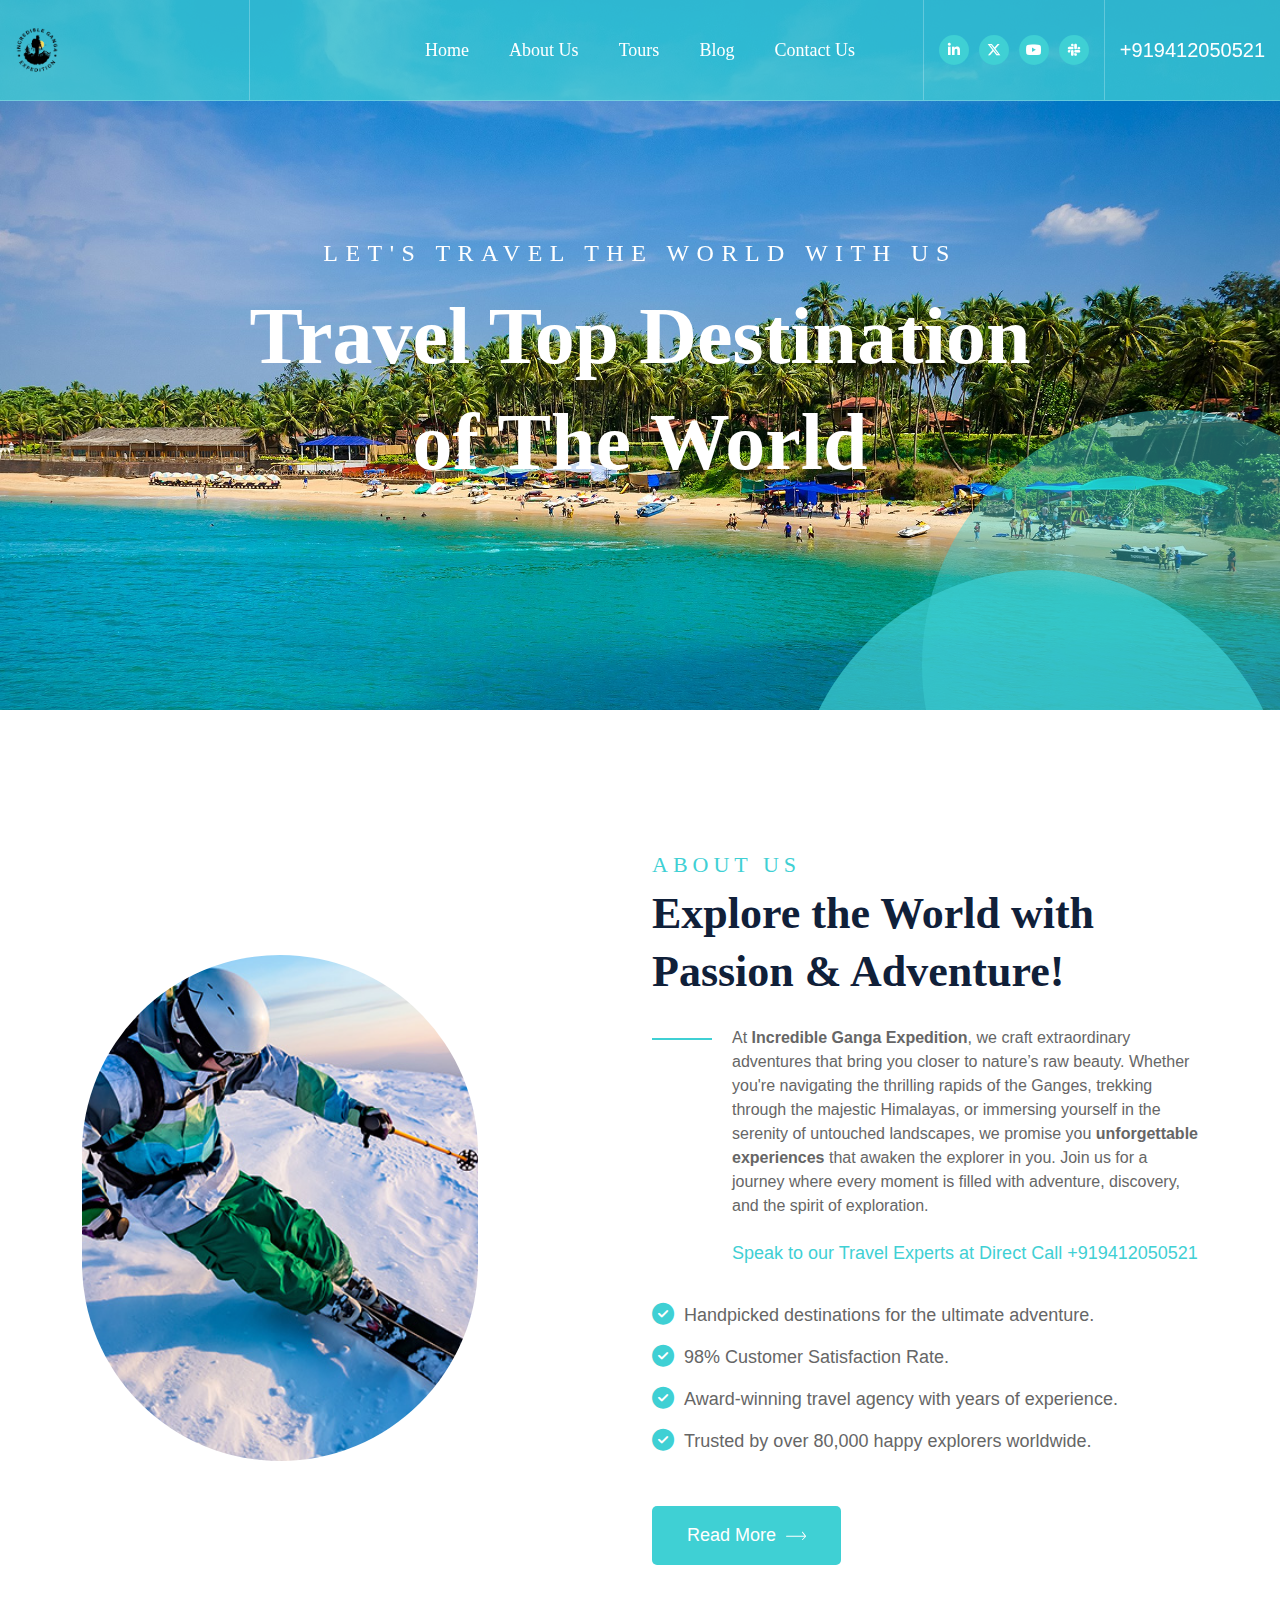
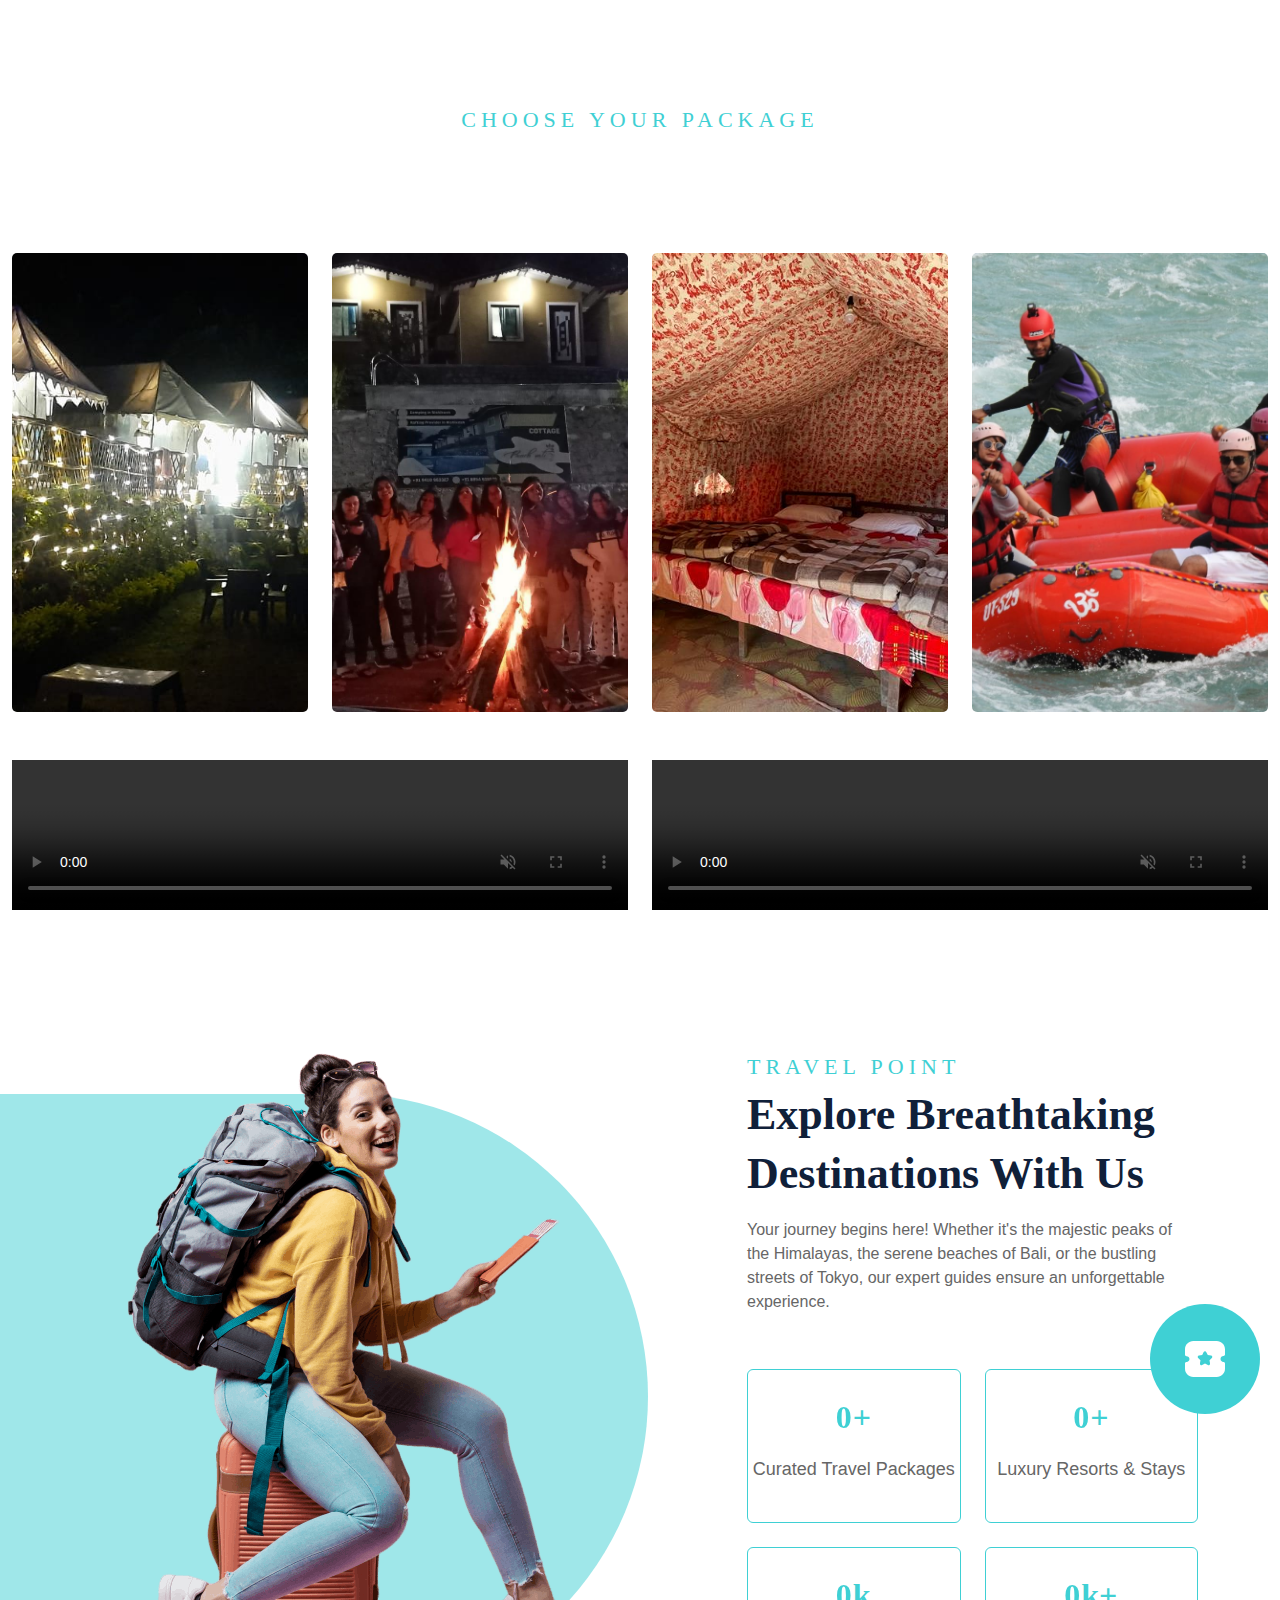
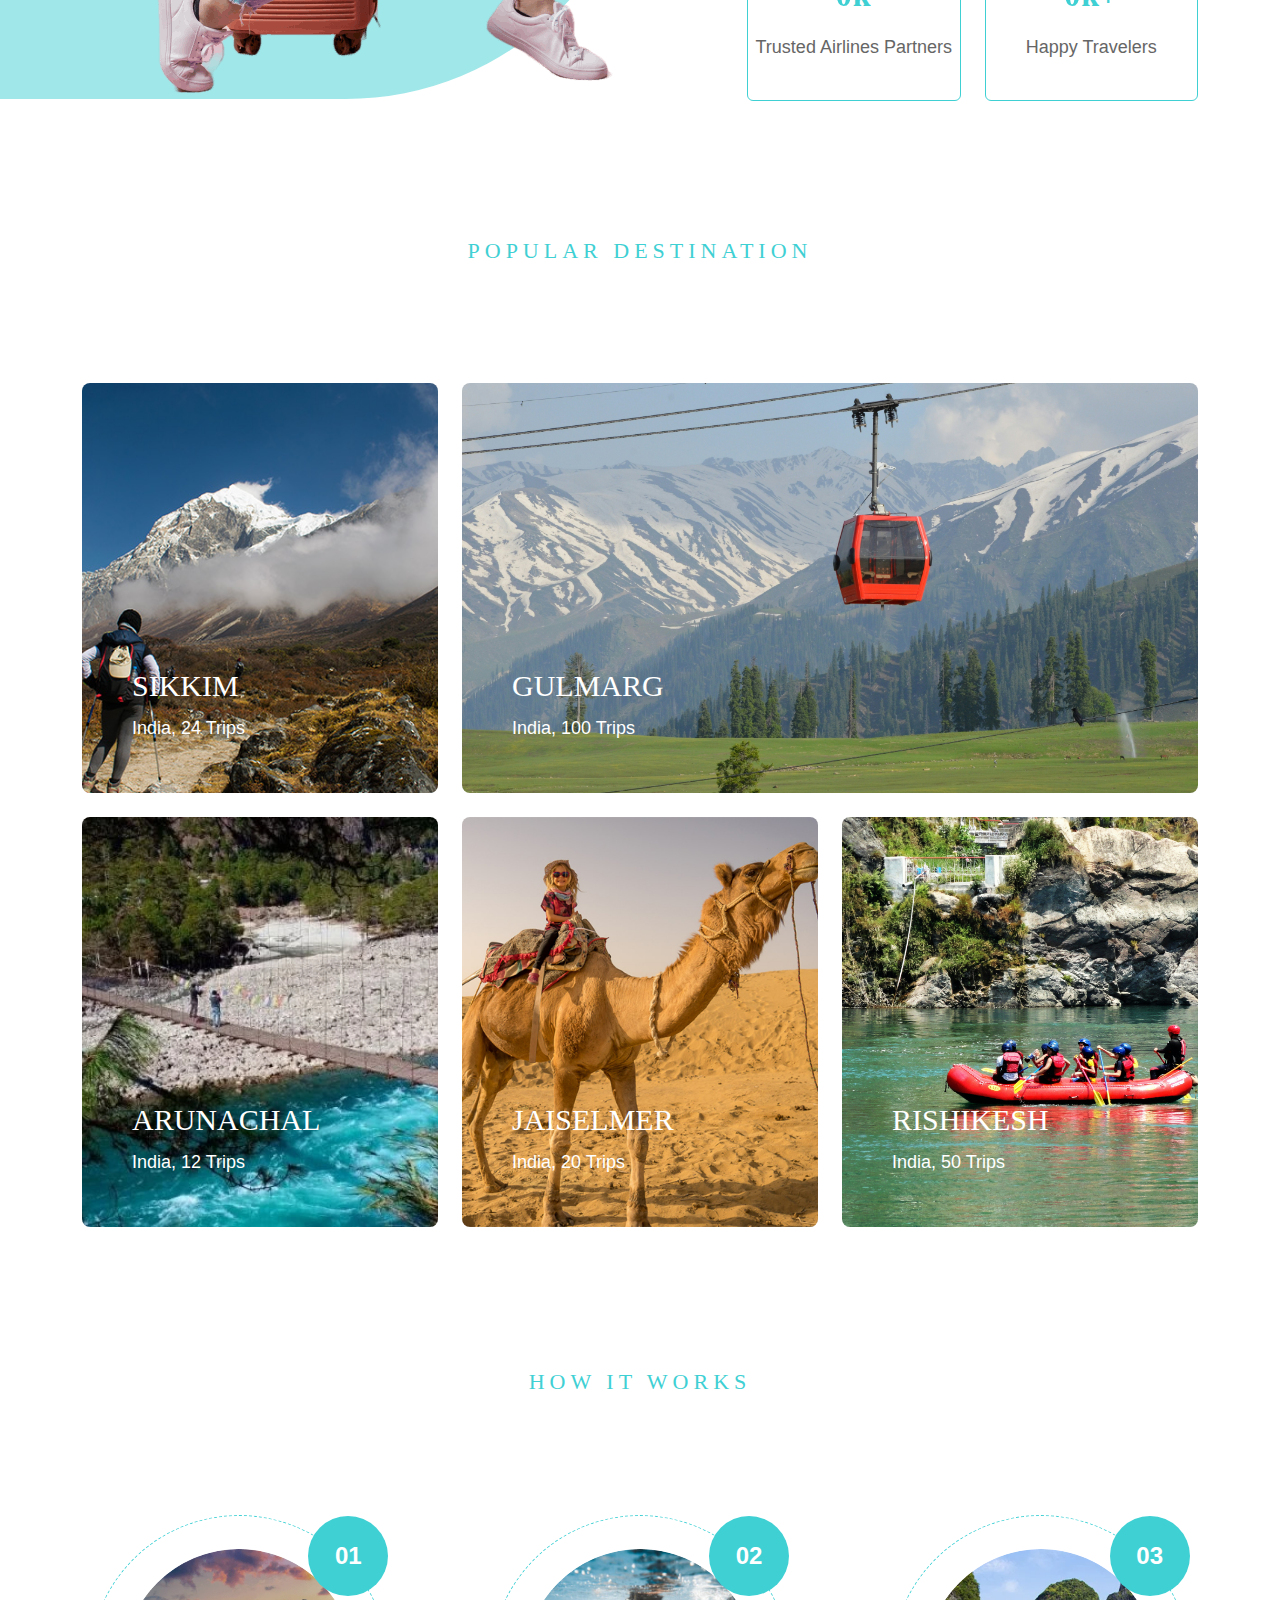
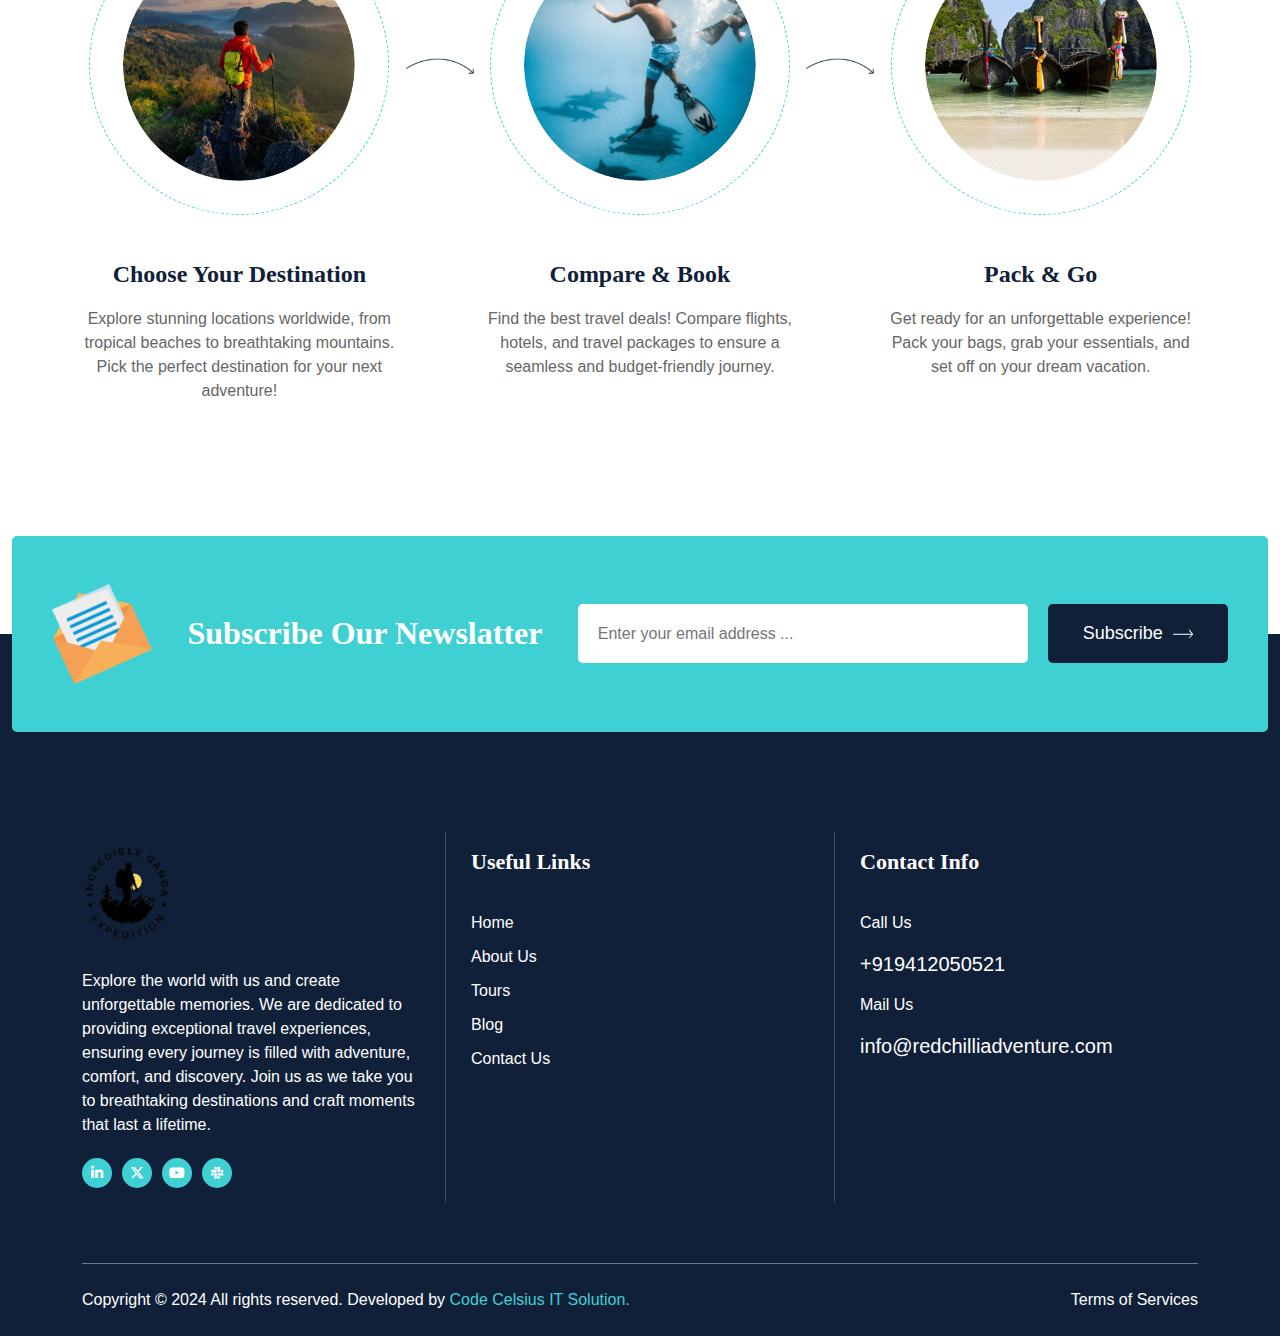
==== index.html @ 9c4d8219 "doen" ====
<!DOCTYPE html>
<html class="no-js" lang="en">

<head>
  <!-- Meta Tags -->
  <meta charset="utf-8">
  <meta http-equiv="x-ua-compatible" content="ie=edge">
  <meta name="viewport" content="width=device-width, initial-scale=1">
  <meta name="author" content="TravelPro">
  <!-- Favicon Icon -->
  <link rel="icon" href="assets/images/favicon.png">
  <!-- Site Title -->
  <title>Home</title>
  <link rel="stylesheet" href="assets/css/bootstrap.min.css">
  <link rel="stylesheet" href="assets/css/fontawesome.min.css">
  <link rel="stylesheet" href="assets/css/animate.css">
  <link rel="stylesheet" href="assets/css/slick.min.css">
  <link rel="stylesheet" href="assets/css/odometer.css">
  <link rel="stylesheet" href="assets/css/select2.min.css">
  <link rel="stylesheet" href="assets/css/light_gallerr.min.css">
  <link rel="stylesheet" href="assets/css/style.css">
</head>

<body>
  <!-- Start Header Section -->
  <header class="cs_site_header cs_style_1 cs_fs_18 cs_sticky_header">
    <div class="cs_main_header">
      <div class="cs_main_header_in">
        <div class="cs_main_header_left">
          <a class="cs_site_branding" href="index.html">
            <img class="images-logo" src="./assets/my-image/logo.png" alt="Logo">
          </a>
        </div>
        <div class="cs_main_header_center">
          <div class="cs_nav cs_medium cs_primary_font">
            <ul class="cs_nav_list">
              <li> <a href="index.html">Home</a></li>
              <li><a href="/about.html">About Us</a></li>
              <li>
                <a href="/tour.html">Tours</a>
              </li>
              <li>
                <a href="/blog.html">Blog</a>
              </li>
              <li><a href="/contact.html">Contact Us</a></li>
            </ul>
          </div>
        </div>
        <div class="cs_main_header_right">
          <div class="cs_header_toolbox">
            <div>
              <div class="cs_social_btn cs_style_1 d-flex">
                <a href="https://www.linkedin.com/" target="_blank" class="cs_center"><i
                    class="fa-brands fa-linkedin-in"></i>
                </a>
                <a href="https://twitter.com/" target="_blank" class="cs_center">
                  <i class="fa-brands fa-x-twitter"></i>
                </a>
                <a href="https://www.youtube.com/" target="_blank" class="cs_center"><i
                    class="fa-brands fa-youtube"></i>
                </a>
                <a href="https://slack.com/" target="_blank" class="cs_center">
                  <i class="fa-brands fa-slack"></i></a>
              </div>
            </div>
            <div class="cs_fs_20 cs_medium">+919412050521</div>
          </div>
        </div>
      </div>
    </div>
  </header>
  <div class="cs_header_search">
    <div class="cs_header_search_in">
      <div class="container">
        <div class="cs_header_search_box">
          <form action="#" class="cs_search_form">
            <input type="text" placeholder="Search Here...">
            <button class="cs_search_btn">
              <svg width="18" height="18" viewBox="0 0 18 18" fill="none" xmlns="http://www.w3.org/2000/svg">
                <path
                  d="M8.07914 0C3.62682 0 0 3.62558 0 8.07641C0 12.5272 3.62682 16.1599 8.07914 16.1599C9.98086 16.1599 11.7299 15.4936 13.1122 14.3875L16.4775 17.7498C16.6473 17.9126 16.8741 18.0024 17.1094 18C17.3446 17.9975 17.5695 17.9032 17.736 17.737C17.9025 17.5708 17.9972 17.3461 17.9999 17.111C18.0027 16.8758 17.9132 16.6489 17.7506 16.4789L14.3853 13.1148C15.4928 11.7308 16.16 9.97968 16.16 8.07641C16.16 3.62558 12.5315 0 8.07914 0ZM8.07914 1.79517C11.561 1.79517 14.3625 4.59577 14.3625 8.07641C14.3625 11.557 11.561 14.3647 8.07914 14.3647C4.59732 14.3647 1.79575 11.557 1.79575 8.07641C1.79575 4.59577 4.59732 1.79517 8.07914 1.79517Z"
                  fill="currentColor"></path>
              </svg>
            </button>
          </form>
          <button class="cs_close" type="button"><img src="assets/images/close.svg" alt="Close"></button>
        </div>
      </div>
    </div>
    <div class="cs_sidenav_overlay"></div>
  </div>
  <!-- End Header Section -->
  <!-- Start Hero Section -->
  <section class="cs_hero cs_style_1 cs_center cs_ripple_activate cs_primary_bg"
    data-src="./assets/my-image/NEW-BANNER.jpg" style="background-size: cover; background-position: center;">
    <div class="container">
      <div class="cs_hero_text text-center">
        <h3 class="cs_hero_subtitle cs_white_color cs_ternary_font cs_fs_25 cs_normal text-uppercase">Let's Travel The
          World With Us</h3>
        <h1 class="cs_hero_title cs_white_color cs_fs_100 wow fadeInUp" data-wow-duration="0.8s" data-wow-delay="0.2s">
          Travel Top Destination <br>of The World</h1>
      </div>
      <!-- <div class="cs_find_form_wrap">
          <form action="#" class="cs_find_form">
            <div>
              <h2 class="cs_fs_18 cs_normal mb-0">Where to?</h2>
            </div>
            <div>
              <select name="cars" class="st_select">
                <option value="Destination">Destination</option>
                <option value="saab">Saab</option>
                <option value="mercedes">Mercedes</option>
                <option value="audi">Audi</option>
              </select>
            </div>
            <div>
              <select name="cars" class="st_select">
                <option value="Guests">Guests</option>
                <option value="1">1</option>
                <option value="2">2</option>
                <option value="3">3</option>
                <option value="4">4</option>
                <option value="5">5</option>
                <option value="6">6</option>
                <option value="7">7</option>
                <option value="8">8</option>
                <option value="9">9</option>
                <option value="10">10</option>
              </select>
            </div>
            <div>
              <button class="cs_find_btn cs_bold cs_primary_font cs_center"><i class="fa-solid fa-magnifying-glass"></i> Find Now</button>
            </div>
          </form>
        </div> -->
    </div>
    <div class="cs_hero_shape_2"></div>
    <div class="cs_hero_shape_3"></div>
  </section>
  <!-- End Hero Section -->
  <!-- Start About Section -->
  <section class="cs_about cs_style_1">
    <div class="cs_height_140 cs_height_lg_80"></div>
    <div class="container">
      <div class="row align-items-center cs_gap_y_40">
        <div class="col-lg-5"><img class="fiveee" src="assets/my-image/Auli.jpg" alt="Adventure Image"></div>
        <div class="col-lg-6 offset-lg-1">
          <div class="cs_section_heading cs_style_1">
            <h3 class="cs_section_title_up cs_ternary_font cs_accent_color cs_normal cs_fs_24">About Us</h3>
            <h2 class="cs_section_title cs_semibold cs_fs_56 mb-0 wow fadeInRight" data-wow-duration="0.8s"
              data-wow-delay="0.2s">
              Explore the World with Passion & Adventure!
            </h2>
          </div>
          <div class="cs_about_text">
            <p>At <strong>Incredible Ganga Expedition</strong>, we craft extraordinary adventures that bring you closer
              to nature’s raw beauty. Whether you're navigating the thrilling rapids of the Ganges, trekking through the
              majestic Himalayas, or immersing yourself in the serenity of untouched landscapes, we promise you
              <strong>unforgettable experiences</strong> that awaken the explorer in you. Join us for a journey where
              every moment is filled with adventure, discovery, and the spirit of exploration.</p>
            <p class="mb-0 cs_accent_color cs_medium cs_fs_18">
              Speak to our Travel Experts at Direct Call +919412050521
            </p>
          </div>
          <ul class="cs_list cs_style_1 cs_mp0 cs_fs_18">
            <li>
              <i class="fa-solid fa-circle-check cs_accent_color"></i>
              Handpicked destinations for the ultimate adventure.
            </li>
            <li>
              <i class="fa-solid fa-circle-check cs_accent_color"></i>
              98% Customer Satisfaction Rate.
            </li>
            <li>
              <i class="fa-solid fa-circle-check cs_accent_color"></i>
              Award-winning travel agency with years of experience.
            </li>
            <li>
              <i class="fa-solid fa-circle-check cs_accent_color"></i>
              Trusted by over 80,000 happy explorers worldwide.
            </li>
          </ul>
          <a href="#" class="cs_btn cs_style_1 cs_fs_18 cs_medium">
            Read More
            <svg width="20" height="10" viewBox="0 0 20 10" fill="none" xmlns="http://www.w3.org/2000/svg">
              <path
                d="M19.5866 5.69629H0.41235C0.184269 5.69629 0 5.46776 0 5.1849C0 4.90204 0.184269 4.67352 0.41235 4.67352H18.5906L16.0881 1.57004C15.927 1.37028 15.927 1.04587 16.0881 0.846109C16.2492 0.646349 16.5108 0.646349 16.6718 0.846109L19.8792 4.82374C19.9977 4.97076 20.0325 5.1897 19.9681 5.38147C19.9036 5.57164 19.7529 5.69629 19.5866 5.69629Z"
                fill="currentColor" />
              <path
                d="M16.3435 9.11986C16.2384 9.11986 16.1333 9.08012 16.0538 8.99935C15.8935 8.83909 15.8935 8.57884 16.0538 8.41858L19.2487 5.22371C19.4089 5.06345 19.6692 5.06345 19.8294 5.22371C19.9897 5.38396 19.9897 5.64422 19.8294 5.80448L16.6346 8.99935C16.5538 9.08012 16.4487 9.11986 16.3435 9.11986Z"
                fill="currentColor" />
            </svg>
          </a>
        </div>
      </div>
    </div>
    <div class="cs_height_140 cs_height_lg_80"></div>
  </section>

  <!-- End About Section -->

  <!-- Start Package Section -->
  <section>
    <div class="container">
      <div class="cs_section_heading cs_style_1 text-center">
        <h3 class="cs_section_title_up cs_ternary_font cs_accent_color cs_normal cs_fs_24">CHOOSE YOUR PACKAGE</h3>
        <h2 class="cs_section_title cs_semibold cs_fs_56 mb-0 wow fadeInUp" data-wow-duration="0.8s"
          data-wow-delay="0.2s">Popular Tours Packages</h2>
      </div>
      <div class="cs_height_55 cs_height_lg_40"></div>
    </div>
    <div class="container-fluid">
      <div class="row cs_gap_y_24">
        <div class="col-lg-3 col-sm-6">
          <div class="cs_card cs_style_1 cs_bg_filed cs_radius_5 position-relative" data-src="./Images/img_one.jpg">
            <div class="cs_card_overlay cs_radius_5 position-absolute w-100 h-100"></div>
            <div class="cs_card_content position-absolute">
              <div class="cs_card_meta cs_white_color">
                <div>
                  <span>Per person at ₹1799</span>
                </div>
              </div>
              <h2 class="cs_card_title cs_fs_24 cs_medium cs_white_color"><a href="">Camping</a></h2>
              <p class="text-white">Camping is a form of outdoor recreation that involves spending the night in a temporary shelter. It can be an affordable way to experience nature</p>
              <div class="cs_card_action">
                <a href="/contact.html" class="cs_btn cs_style_1 cs_fs_18 cs_medium">
                  Book Now
                  <svg width="20" height="10" viewBox="0 0 20 10" fill="none" xmlns="http://www.w3.org/2000/svg">
                    <path
                      d="M19.5866 5.69629H0.41235C0.184269 5.69629 0 5.46776 0 5.1849C0 4.90204 0.184269 4.67352 0.41235 4.67352H18.5906L16.0881 1.57004C15.927 1.37028 15.927 1.04587 16.0881 0.846109C16.2492 0.646349 16.5108 0.646349 16.6718 0.846109L19.8792 4.82374C19.9977 4.97076 20.0325 5.1897 19.9681 5.38147C19.9036 5.57164 19.7529 5.69629 19.5866 5.69629Z"
                      fill="currentColor" />
                    <path
                      d="M16.3435 9.11986C16.2384 9.11986 16.1333 9.08012 16.0538 8.99935C15.8935 8.83909 15.8935 8.57884 16.0538 8.41858L19.2487 5.22371C19.4089 5.06345 19.6692 5.06345 19.8294 5.22371C19.9897 5.38396 19.9897 5.64422 19.8294 5.80448L16.6346 8.99935C16.5538 9.08012 16.4487 9.11986 16.3435 9.11986Z"
                      fill="currentColor" />
                  </svg>
                </a>
              </div>
            </div>
          </div>
        </div>
        <div class="col-lg-3 col-sm-6">
          <div class="cs_card cs_style_1 cs_bg_filed cs_radius_5 position-relative"
            data-src="./Images/travelpro_new_img_1.jpg">
            <div class="cs_card_overlay cs_radius_5 position-absolute w-100 h-100"></div>
            <div class="cs_card_content position-absolute">
              <!--start the copypast-->
              <div class="cs_card_meta cs_white_color">
                <div>
                  <span class="cs_card_price cs_fs_24 cs_medium cs_white_color mb-0">₹2499</span>
                </div>
              </div>
              <!-- end of copy paste-->
              <h2 class="cs_card_title cs_fs_24 cs_medium cs_white_color"><a href="">Camping</a></h2>
              <p class="text-white">Camping is a form of outdoor recreation that involves spending the night in a temporary shelter. It can be an affordable way to experience nature</p>
              <div class="cs_card_action">
                <a href="/contact.html" class="cs_btn cs_style_1 cs_fs_18 cs_medium">
                  Book Now
                  <svg width="20" height="10" viewBox="0 0 20 10" fill="none" xmlns="http://www.w3.org/2000/svg">
                    <path
                      d="M19.5866 5.69629H0.41235C0.184269 5.69629 0 5.46776 0 5.1849C0 4.90204 0.184269 4.67352 0.41235 4.67352H18.5906L16.0881 1.57004C15.927 1.37028 15.927 1.04587 16.0881 0.846109C16.2492 0.646349 16.5108 0.646349 16.6718 0.846109L19.8792 4.82374C19.9977 4.97076 20.0325 5.1897 19.9681 5.38147C19.9036 5.57164 19.7529 5.69629 19.5866 5.69629Z"
                      fill="currentColor" />
                    <path
                      d="M16.3435 9.11986C16.2384 9.11986 16.1333 9.08012 16.0538 8.99935C15.8935 8.83909 15.8935 8.57884 16.0538 8.41858L19.2487 5.22371C19.4089 5.06345 19.6692 5.06345 19.8294 5.22371C19.9897 5.38396 19.9897 5.64422 19.8294 5.80448L16.6346 8.99935C16.5538 9.08012 16.4487 9.11986 16.3435 9.11986Z"
                      fill="currentColor" />
                  </svg>
                </a>
              </div>
            </div>
          </div>
        </div>
        <div class="col-lg-3 col-sm-6">
          <div class="cs_card cs_style_1 cs_bg_filed cs_radius_5 position-relative"
            data-src="./Images/travelpro_new_img_2.jpg">
            <div class="cs_card_overlay cs_radius_5 position-absolute w-100 h-100"></div>
            <div class="cs_card_content position-absolute">
              <div class="cs_card_meta cs_white_color">
                <div>
                  <span>Normal Tent ₹1299</span>
                </div>
              </div>
              <h2 class="cs_card_title cs_fs_24 cs_medium cs_white_color"><a href="">Camping</a></h2>
              <p class="text-white">Camping is a form of outdoor recreation that involves spending the night in a temporary shelter. It can be an affordable way to experience nature</p>
              <div class="cs_card_action">
                <a href="/contact.html" class="cs_btn cs_style_1 cs_fs_18 cs_medium">
                  Book Now
                  <svg width="20" height="10" viewBox="0 0 20 10" fill="none" xmlns="http://www.w3.org/2000/svg">
                    <path
                      d="M19.5866 5.69629H0.41235C0.184269 5.69629 0 5.46776 0 5.1849C0 4.90204 0.184269 4.67352 0.41235 4.67352H18.5906L16.0881 1.57004C15.927 1.37028 15.927 1.04587 16.0881 0.846109C16.2492 0.646349 16.5108 0.646349 16.6718 0.846109L19.8792 4.82374C19.9977 4.97076 20.0325 5.1897 19.9681 5.38147C19.9036 5.57164 19.7529 5.69629 19.5866 5.69629Z"
                      fill="currentColor" />
                    <path
                      d="M16.3435 9.11986C16.2384 9.11986 16.1333 9.08012 16.0538 8.99935C15.8935 8.83909 15.8935 8.57884 16.0538 8.41858L19.2487 5.22371C19.4089 5.06345 19.6692 5.06345 19.8294 5.22371C19.9897 5.38396 19.9897 5.64422 19.8294 5.80448L16.6346 8.99935C16.5538 9.08012 16.4487 9.11986 16.3435 9.11986Z"
                      fill="currentColor" />
                  </svg>
                </a>

              </div>
            </div>
          </div>
        </div>
        <div class="col-lg-3 col-sm-6">
          <div class="cs_card cs_style_1 cs_bg_filed cs_radius_5 position-relative" data-src="./Images/travelpro_new_img_3.jpg">
            <div class="cs_card_overlay cs_radius_5 position-absolute w-100 h-100"></div>
            <div class="cs_card_content position-absolute">
              <div class="cs_card_meta cs_white_color">
                <div>
                  <span>Rafting 16km Per person ₹1000</span>
                </div>
              </div>

              <div class="cs_card_action">
                <a href="/contact.html" class="cs_btn cs_style_1 cs_fs_18 cs_medium">
                  Book Now
                  <svg width="20" height="10" viewBox="0 0 20 10" fill="none" xmlns="http://www.w3.org/2000/svg">
                    <path
                      d="M19.5866 5.69629H0.41235C0.184269 5.69629 0 5.46776 0 5.1849C0 4.90204 0.184269 4.67352 0.41235 4.67352H18.5906L16.0881 1.57004C15.927 1.37028 15.927 1.04587 16.0881 0.846109C16.2492 0.646349 16.5108 0.646349 16.6718 0.846109L19.8792 4.82374C19.9977 4.97076 20.0325 5.1897 19.9681 5.38147C19.9036 5.57164 19.7529 5.69629 19.5866 5.69629Z"
                      fill="currentColor" />
                    <path
                      d="M16.3435 9.11986C16.2384 9.11986 16.1333 9.08012 16.0538 8.99935C15.8935 8.83909 15.8935 8.57884 16.0538 8.41858L19.2487 5.22371C19.4089 5.06345 19.6692 5.06345 19.8294 5.22371C19.9897 5.38396 19.9897 5.64422 19.8294 5.80448L16.6346 8.99935C16.5538 9.08012 16.4487 9.11986 16.3435 9.11986Z"
                      fill="currentColor" />
                  </svg>
                </a>
              </div>
            </div>
          </div>
        </div>
      </div>
    </div>
  </section>
<section>
  <div class="container-fluid">
    <div class="row mt-5 my-flex">
      <div class="col-6 whsdd">
        <video src="./video/TravelPro_WhatsApp Video_001.mp4" loop muted controls width="100%"></video>
      </div>
      <div class="col-6 whsdd">
        <video src="./video/TravelPro_WhatsApp Video_002.mp4" loop muted controls width="100%"></video>
      </div>
    </div>
  </div>
</section>


  <section>
    <div class="cs_height_135 cs_height_lg_80"></div>
    <div class="container">
      <div class="row cs_gap_y_40">
        <div class="col-lg-6">
          <div class="cs_image_box cs_style_1">
            <img src="assets/images/funfact_img.png" alt="FunFact">
            <div class="cs_image_box_shape" data-src="assets/images/funfact_shape.png"></div>
          </div>
        </div>
        <div class="col-lg-5 offset-lg-1">
          <div class="cs_section_heading cs_style_1">
            <h3 class="cs_section_title_up cs_ternary_font cs_accent_color cs_normal cs_fs_24">Travel Point</h3>
            <h2 class="cs_section_title cs_semibold cs_fs_56 mb-0">
              Explore Breathtaking Destinations With Us
            </h2>
            <p class="cs_section_subtitle">
              Your journey begins here! Whether it's the majestic peaks of the Himalayas, the serene beaches of Bali, or
              the bustling streets of Tokyo, our expert guides ensure an unforgettable experience.
            </p>
          </div>
          <div class="cs_height_55 cs_height_lg_40"></div>
          <div class="row cs_gap_y_24 position-relative">
            <div class="cs_funfact_1_icon cs_accent_bg cs_center rounded-circle">
              <svg width="40" height="36" viewBox="0 0 40 36" fill="none" xmlns="http://www.w3.org/2000/svg">
                <path fill-rule="evenodd" clip-rule="evenodd"
                  d="M35.522 18.002C35.522 19.629 36.858 20.9528 38.5 20.9528C39.328 20.9528 40 21.6186 40 22.439V27.7916C40 32.318 36.284 36 31.716 36H8.286C3.718 36 0 32.318 0 27.7916V22.439C0 21.6186 0.672 20.9528 1.5 20.9528C3.144 20.9528 4.48 19.629 4.48 18.002C4.48 16.4166 3.198 15.2236 1.5 15.2236C1.102 15.2236 0.722 15.067 0.44 14.7876C0.158 14.5082 0 14.1296 0 13.7373L0.00400019 8.21028C0.00400019 3.68402 3.72 0 8.288 0H31.712C36.28 0 39.998 3.68402 39.998 8.21028L40 13.5649C40 13.9573 39.842 14.3378 39.562 14.6152C39.28 14.8946 38.9 15.0512 38.5 15.0512C36.858 15.0512 35.522 16.375 35.522 18.002ZM24.504 19.296L26.862 17.021C27.272 16.6286 27.414 16.05 27.236 15.515C27.06 14.9798 26.6 14.5994 26.044 14.522L22.786 14.0504L21.328 11.1254C21.078 10.622 20.57 10.3089 20.004 10.3069H20C19.436 10.3069 18.928 10.6201 18.674 11.1234L17.216 14.0504L13.964 14.52C13.402 14.5994 12.942 14.9798 12.764 15.515C12.588 16.05 12.73 16.6286 13.138 17.021L15.496 19.296L14.94 22.5124C14.844 23.0672 15.07 23.6182 15.53 23.9492C15.79 24.1334 16.092 24.2286 16.398 24.2286C16.632 24.2286 16.868 24.171 17.084 24.0582L20 22.5402L22.91 24.0542C23.414 24.3216 24.012 24.28 24.47 23.9472C24.932 23.6182 25.158 23.0672 25.062 22.5124L24.504 19.296Z"
                  fill="white" />
              </svg>
            </div>
            <div class="col-sm-6">
              <div class="cs_funfact cs_style_1 text-center">
                <h3 class="cs_funfact_title cs_fs_40 cs_semibold cs_accent_color"><span class="odometer"
                    data-count-to="502"></span>+</h3>
                <p class="cs_funfact_subtitle mb-0 cs_fs_18">Curated Travel Packages</p>
              </div>
            </div>
            <div class="col-sm-6">
              <div class="cs_funfact cs_style_1 text-center">
                <h3 class="cs_funfact_title cs_fs_40 cs_semibold cs_accent_color"><span class="odometer"
                    data-count-to="100"></span>+</h3>
                <p class="cs_funfact_subtitle mb-0 cs_fs_18">Luxury Resorts & Stays</p>
              </div>
            </div>
            <div class="col-sm-6">
              <div class="cs_funfact cs_style_1 text-center">
                <h3 class="cs_funfact_title cs_fs_40 cs_semibold cs_accent_color"><span class="odometer"
                    data-count-to="77"></span>k</h3>
                <p class="cs_funfact_subtitle mb-0 cs_fs_18">Trusted Airlines Partners</p>
              </div>
            </div>
            <div class="col-sm-6">
              <div class="cs_funfact cs_style_1 text-center">
                <h3 class="cs_funfact_title cs_fs_40 cs_semibold cs_accent_color"><span class="odometer"
                    data-count-to="2"></span>k+</h3>
                <p class="cs_funfact_subtitle mb-0 cs_fs_18">Happy Travelers</p>
              </div>
            </div>
          </div>
        </div>
      </div>
    </div>
  </section>

  <!-- End FunFact Section -->
  <!-- Start destination Section -->
  <section>
    <div class="cs_height_135 cs_height_lg_80"></div>
    <div class="container">
      <div class="cs_section_heading cs_style_1 text-center">
        <h3 class="cs_section_title_up cs_ternary_font cs_accent_color cs_normal cs_fs_24">POPULAR DESTINATION</h3>
        <h2 class="cs_section_title cs_semibold cs_fs_56 mb-0 wow fadeInUp" data-wow-duration="0.8s"
          data-wow-delay="0.2s">Popular Destinations</h2>
      </div>
      <div class="cs_height_55 cs_height_lg_40"></div>
      <div class="cs_grid_1">
        <div class="cs_grid_item">
          <a href="" class="cs_card cs_style_2 cs_zoom position-relative cs_radius_8">
            <div class="cs_card_thumb w-100 h-100">
              <img src="./assets/my-image/trek-in-sikkim.jpg" alt="Card Image" class="w-100 h-100 cs_zoom_in">
            </div>
            <div class="cs_card_content position-absolute">
              <h2 class="cs_card_title cs_fs_35 cs_medium cs_white_color">SIKKIM</h2>
              <p class="cs_card_subtitle cs_fs_18 cs_medium cs_white_color mb-0">India, 24 Trips</p>
            </div>
          </a>
        </div>
        <div class="cs_grid_item">
          <a href="" class="cs_card cs_style_2 cs_zoom position-relative cs_radius_8">
            <div class="cs_card_thumb w-100 h-100">
              <img src="./assets/my-image/new-gulmarg.jpg" alt="Card Image" class="w-100 h-100 cs_zoom_in">
            </div>
            <div class="cs_card_content position-absolute">
              <h2 class="cs_card_title cs_fs_35 cs_medium cs_white_color">
                GULMARG</h2>
              <p class="cs_card_subtitle cs_fs_18 cs_medium cs_white_color mb-0">
                India, 100 Trips</p>
            </div>
          </a>
        </div>
        <div class="cs_grid_item">
          <a href="" class="cs_card cs_style_2 cs_zoom position-relative cs_radius_8">
            <div class="cs_card_thumb w-100 h-100">
              <img src="./assets/my-image/new-arrunachal.webp" alt="Card Image" class="w-100 h-100 cs_zoom_in">
            </div>
            <div class="cs_card_content position-absolute">
              <h2 class="cs_card_title cs_fs_35 cs_medium cs_white_color">ARUNACHAL</h2>
              <p class="cs_card_subtitle cs_fs_18 cs_medium cs_white_color mb-0">India, 12 Trips</p>
            </div>
          </a>
        </div>
        <div class="cs_grid_item">
          <a href="" class="cs_card cs_style_2 cs_zoom position-relative cs_radius_8">
            <div class="cs_card_thumb w-100 h-100">
              <img src="./assets/my-image/Camel-Safari-in-Jaisalmer.jpg" alt="Card Image"
                class="w-100 h-100 cs_zoom_in">
            </div>
            <div class="cs_card_content position-absolute">
              <h2 class="cs_card_title cs_fs_35 cs_medium cs_white_color">JAISELMER</h2>
              <p class="cs_card_subtitle cs_fs_18 cs_medium cs_white_color mb-0">India, 20 Trips</p>
            </div>
          </a>
        </div>
        <div class="cs_grid_item">
          <a href="" class="cs_card cs_style_2 cs_zoom position-relative cs_radius_8">
            <div class="cs_card_thumb w-100 h-100">
              <img src="./assets/my-image/new-rishikesh.jpg" alt="Card Image" class="w-100 h-100 cs_zoom_in">
            </div>
            <div class="cs_card_content position-absolute">
              <h2 class="cs_card_title cs_fs_35 cs_medium cs_white_color">RISHIKESH</h2>
              <p class="cs_card_subtitle cs_fs_18 cs_medium cs_white_color mb-0">India, 50 Trips</p>
            </div>
          </a>
        </div>
      </div>
    </div>
    <div class="cs_height_140 cs_height_lg_80"></div>
  </section>
  <!-- End destination Section -->

  <!-- Start Steps Section -->
  <section>
    <div class="container">
      <div class="cs_section_heading cs_style_1 text-center">
        <h3 class="cs_section_title_up cs_ternary_font cs_accent_color cs_normal cs_fs_24">HOW IT WORKS</h3>
        <h2 class="cs_section_title cs_semibold cs_fs_56 mb-0 wow fadeInUp" data-wow-duration="0.8s"
          data-wow-delay="0.2s">
          Plan Your Trip in 3 Easy Steps
        </h2>
      </div>
      <div class="cs_height_55 cs_height_lg_40"></div>
      <div class="cs_steps cs_style_1">
        <div class="cs_step text-center position-relative">
          <div class="cs_step_thumb rounded-circle position-relative">
            <img src="assets/images/working_process_1.png" alt="Choose Your Destination" class="rounded-circle">
            <span
              class="cs_step_number cs_semibold text-white cs_fs_25 rounded-circle cs_accent_bg d-flex align-items-center justify-content-center position-absolute">01</span>
          </div>
          <h2 class="cs_fs_25 cs_semibold">Choose Your Destination</h2>
          <p class="m-0">
            Explore stunning locations worldwide, from tropical beaches to breathtaking mountains. Pick the perfect
            destination for your next adventure!
          </p>
        </div>
        <div class="cs_step text-center position-relative">
          <div class="cs_step_thumb rounded-circle position-relative">
            <img src="assets/images/working_process_2.png" alt="Compare & Book" class="rounded-circle">
            <span
              class="cs_step_number cs_semibold text-white cs_fs_25 rounded-circle cs_accent_bg d-flex align-items-center justify-content-center position-absolute">02</span>
          </div>
          <h2 class="cs_fs_25 cs_semibold">Compare & Book</h2>
          <p class="m-0">
            Find the best travel deals! Compare flights, hotels, and travel packages to ensure a seamless and
            budget-friendly journey.
          </p>
        </div>
        <div class="cs_step text-center position-relative">
          <div class="cs_step_thumb rounded-circle position-relative">
            <img src="assets/images/working_process_3.png" alt="Pack & Go" class="rounded-circle">
            <span
              class="cs_step_number cs_semibold text-white cs_fs_25 rounded-circle cs_accent_bg d-flex align-items-center justify-content-center position-absolute">03</span>
          </div>
          <h2 class="cs_fs_25 cs_semibold">Pack & Go</h2>
          <p class="m-0">
            Get ready for an unforgettable experience! Pack your bags, grab your essentials, and set off on your dream
            vacation.
          </p>
        </div>
      </div>
    </div>
    <div class="cs_height_133 cs_height_lg_80"></div>
  </section>

  <!-- End Steps Section -->


  <!-- Start Blog Section -->
  <!-- <section>
    <div class="container-fluid">
      <div class="cs_section_heading cs_style_1 text-center">
        <h3 class="cs_section_title_up cs_ternary_font cs_accent_color cs_normal cs_fs_24">News & Blogs</h3>
        <h2 class="cs_section_title cs_semibold cs_fs_56 mb-0 wow fadeInUp" data-wow-duration="0.8s"
          data-wow-delay="0.2s">
          Last-Minute Travel Deals & Expert Tips
        </h2>
      </div>
      <div class="cs_height_55 cs_height_lg_40"></div>
      <div class="row cs_gap_y_24">
        <div class="col-lg-6">
          <article class="cs_post cs_style_1">
            <a href="" class="cs_post_thumb cs_zoom overflow-hidden position-relative">
              <img src="assets/images/post_1.jpeg" alt="Top Travel Destinations" class="cs_zoom_in">
              <div class="cs_posted_by position-absolute">
                <span class="cs_accent_bg cs_white_color">27</span>
                <span class="cs_primary_bg cs_white_color">March 2024</span>
              </div>
            </a>
            <div class="cs_post_info">
              <div class="cs_post_info_in">
                <div class="cs_post_avatar">
                  <div class="cs_avatar_thumb">
                    <img src="assets/images/avatar_1.png" alt="Admin">
                  </div>
                  <div class="cs_avatar_info">By. <br>Admin</div>
                </div>
                <h2 class="cs_post_title cs_fs_24 cs_semibold">
                  <a href="blog-details.html">5 Breathtaking Travel Destinations for 2024</a>
                </h2>
                <p class="cs_post_subtitle">
                  Discover the hottest travel spots for this year! From serene beaches to bustling cities, these
                  destinations should be on your bucket list.
                </p>
                <div class="cs_post_btns cs_gray_bg_1">
                  <a href="#">💬 Comment(5)</a>
                  <a href="" class="cs_post_btn cs_primary_bg">
                    Read More →
                  </a>
                </div>
              </div>
            </div>
          </article>
        </div>
        <div class="col-lg-6">
          <article class="cs_post cs_style_1">
            <a href="" class="cs_post_thumb cs_zoom overflow-hidden position-relative">
              <img src="assets/my-image/3.jpg" style="height: 400px;" alt="Travel Budget Tips" class="cs_zoom_in">
              <div class="cs_posted_by position-absolute">
                <span class="cs_accent_bg cs_white_color">27</span>
                <span class="cs_primary_bg cs_white_color">March 2024</span>
              </div>
            </a>
            <div class="cs_post_info">
              <div class="cs_post_info_in">
                <div class="cs_post_avatar">
                  <div class="cs_avatar_thumb">
                    <img src="assets/images/avatar_2.png" alt="Admin">
                  </div>
                  <div class="cs_avatar_info">By. <br>Admin</div>
                </div>
                <h2 class="cs_post_title cs_fs_24 cs_semibold">
                  <a href="blog-details.html">How to Travel on a Budget & Save Big</a>
                </h2>
                <p class="cs_post_subtitle">
                  Want to explore the world without breaking the bank? Learn smart budget-friendly travel hacks to make
                  your dream trip affordable!
                </p>
                <div class="cs_post_btns cs_gray_bg_1">
                  <a href="#">💬 Comment(5)</a>
                  <a href="" class="cs_post_btn cs_primary_bg">
                    Read More →
                  </a>
                </div>
              </div>
            </div>
          </article>
        </div>
      </div>
    </div>
    <div class="cs_height_140 cs_height_lg_80"></div>
  </section> -->

  <!-- End Blog Section -->
  <!-- Start footer -->
  <footer class="cs_footer cs_style_1 cs_white_color cs_bg_filed cs_primary_bg" data-src="assets/images/footer_bg.jpeg">
    <div class="cs_newsletter_1_wrap">
      <div class="container-fluid">
        <div class="cs_newsletter cs_style_1 cs_accent_bg">
          <div class="cs_newsletter_icon"><img src="assets/images/icons/envlop.png" alt="Icon"></div>
          <h2 class="cs_newsletter_title cs_fs_40 cs_bold mb-0 cs_white_color">Subscribe Our Newslatter</h2>
          <form action="#" class="cs_newsletter_form">
            <input type="text" class="cs_newsletter_form_field" placeholder="Enter your email address ...">
            <button type="submit" class="cs_btn cs_style_1 cs_fs_18 cs_medium">
              Subscribe<svg width="20" height="10" viewBox="0 0 20 10" fill="none" xmlns="http://www.w3.org/2000/svg">
                <path
                  d="M19.5866 5.69629H0.41235C0.184269 5.69629 0 5.46776 0 5.1849C0 4.90204 0.184269 4.67352 0.41235 4.67352H18.5906L16.0881 1.57004C15.927 1.37028 15.927 1.04587 16.0881 0.846109C16.2492 0.646349 16.5108 0.646349 16.6718 0.846109L19.8792 4.82374C19.9977 4.97076 20.0325 5.1897 19.9681 5.38147C19.9036 5.57164 19.7529 5.69629 19.5866 5.69629Z"
                  fill="currentColor"></path>
                <path
                  d="M16.3435 9.11986C16.2384 9.11986 16.1333 9.08012 16.0538 8.99935C15.8935 8.83909 15.8935 8.57884 16.0538 8.41858L19.2487 5.22371C19.4089 5.06345 19.6692 5.06345 19.8294 5.22371C19.9897 5.38396 19.9897 5.64422 19.8294 5.80448L16.6346 8.99935C16.5538 9.08012 16.4487 9.11986 16.3435 9.11986Z"
                  fill="currentColor"></path>
              </svg>
            </button>
          </form>
        </div>
      </div>
    </div>
    <div class="container">
      <div class="cs_footer_main">
        <div class="cs_footer_main_col">
          <div class="cs_footer_widget">
            <div class="cs_text_widget">
              <img src="assets/my-image/logo.png" style="width: 90px;" alt="Logo">
            </div>
            <ul class="cs_contact_widget mb-0">
              <p>Explore the world with us and create unforgettable memories. We are dedicated to providing exceptional
                travel experiences, ensuring every journey is filled with adventure, comfort, and discovery. Join us as
                we take you to breathtaking destinations and craft moments that last a lifetime.</p>
              <li>

                <div class="cs_social_btn cs_style_1 d-flex">
                  <a href="https://www.linkedin.com/" target="_blank" class="cs_center"><i
                      class="fa-brands fa-linkedin-in"></i>
                  </a>
                  <a href="https://twitter.com/" target="_blank" class="cs_center">
                    <i class="fa-brands fa-x-twitter"></i>
                  </a>
                  <a href="https://www.youtube.com/" target="_blank" class="cs_center"><i
                      class="fa-brands fa-youtube"></i>
                  </a>
                  <a href="https://slack.com/" target="_blank" class="cs_center">
                    <i class="fa-brands fa-slack"></i></a>
                </div>

              </li>
            </ul>
          </div>
        </div>
        <div class="cs_footer_main_col">
          <div class="cs_footer_widget">
            <h3 class="cs_footer_widget_title cs_fs_24 cs_semibold cs_white_color">Useful Links</h3>
            <ul class="cs_menu_widget">
              <li><a href="index.html">Home</a></li>
              <li><a href="/about.html">About Us</a></li>
              <li><a href="/tour.html">Tours</a></li>
              <li><a href="/blog.html">Blog</a></li>
              <li><a href="/contact.html">Contact Us</a></li>
            </ul>
          </div>
        </div>
        <div class="cs_footer_main_col">
          <div class="cs_footer_widget">
            <h3 class="cs_footer_widget_title cs_fs_24 cs_semibold cs_white_color">Contact Info</h3>
            <ul class="cs_menu_widget">
              <li>
                <p>Call Us</p>
                <p class="cs_fs_20">+919412050521</p>
              </li>
              <li>
                <p>Mail Us</p>
                <p class="cs_fs_20">info@redchilliadventure.com</p>
              </li>
            </ul>
          </div>
        </div>
      </div>
    </div>
    <div class="container">
      <div class="cs_footer_bottom">
        <div class="cs_copyright">Copyright © 2024 All rights reserved. Developed by <a href="https://codecelsius.com/"
            target="_blank">Code Celsius IT Solution.</a> </div>
        <ul class="cs_menu_widget_2 cs_mp0">
          <li><a href="#">Terms of Services</a></li>
        </ul>
      </div>
    </div>
  </footer>
  <!-- End footer -->
  <!-- Script -->
  <script src="assets/js/jquery-3.6.0.min.js"></script>
  <script src="assets/js/wow.min.js"></script>
  <script src="assets/js/jquery.slick.min.js"></script>
  <script src="assets/js/odometer.js"></script>
  <script src="assets/js/ripples.min.js"></script>
  <script src="assets/js/select2.min.js"></script>
  <script src="assets/js/light_gallery.min.js"></script>
  <script src="assets/js/main.js"></script>
</body>

</html>
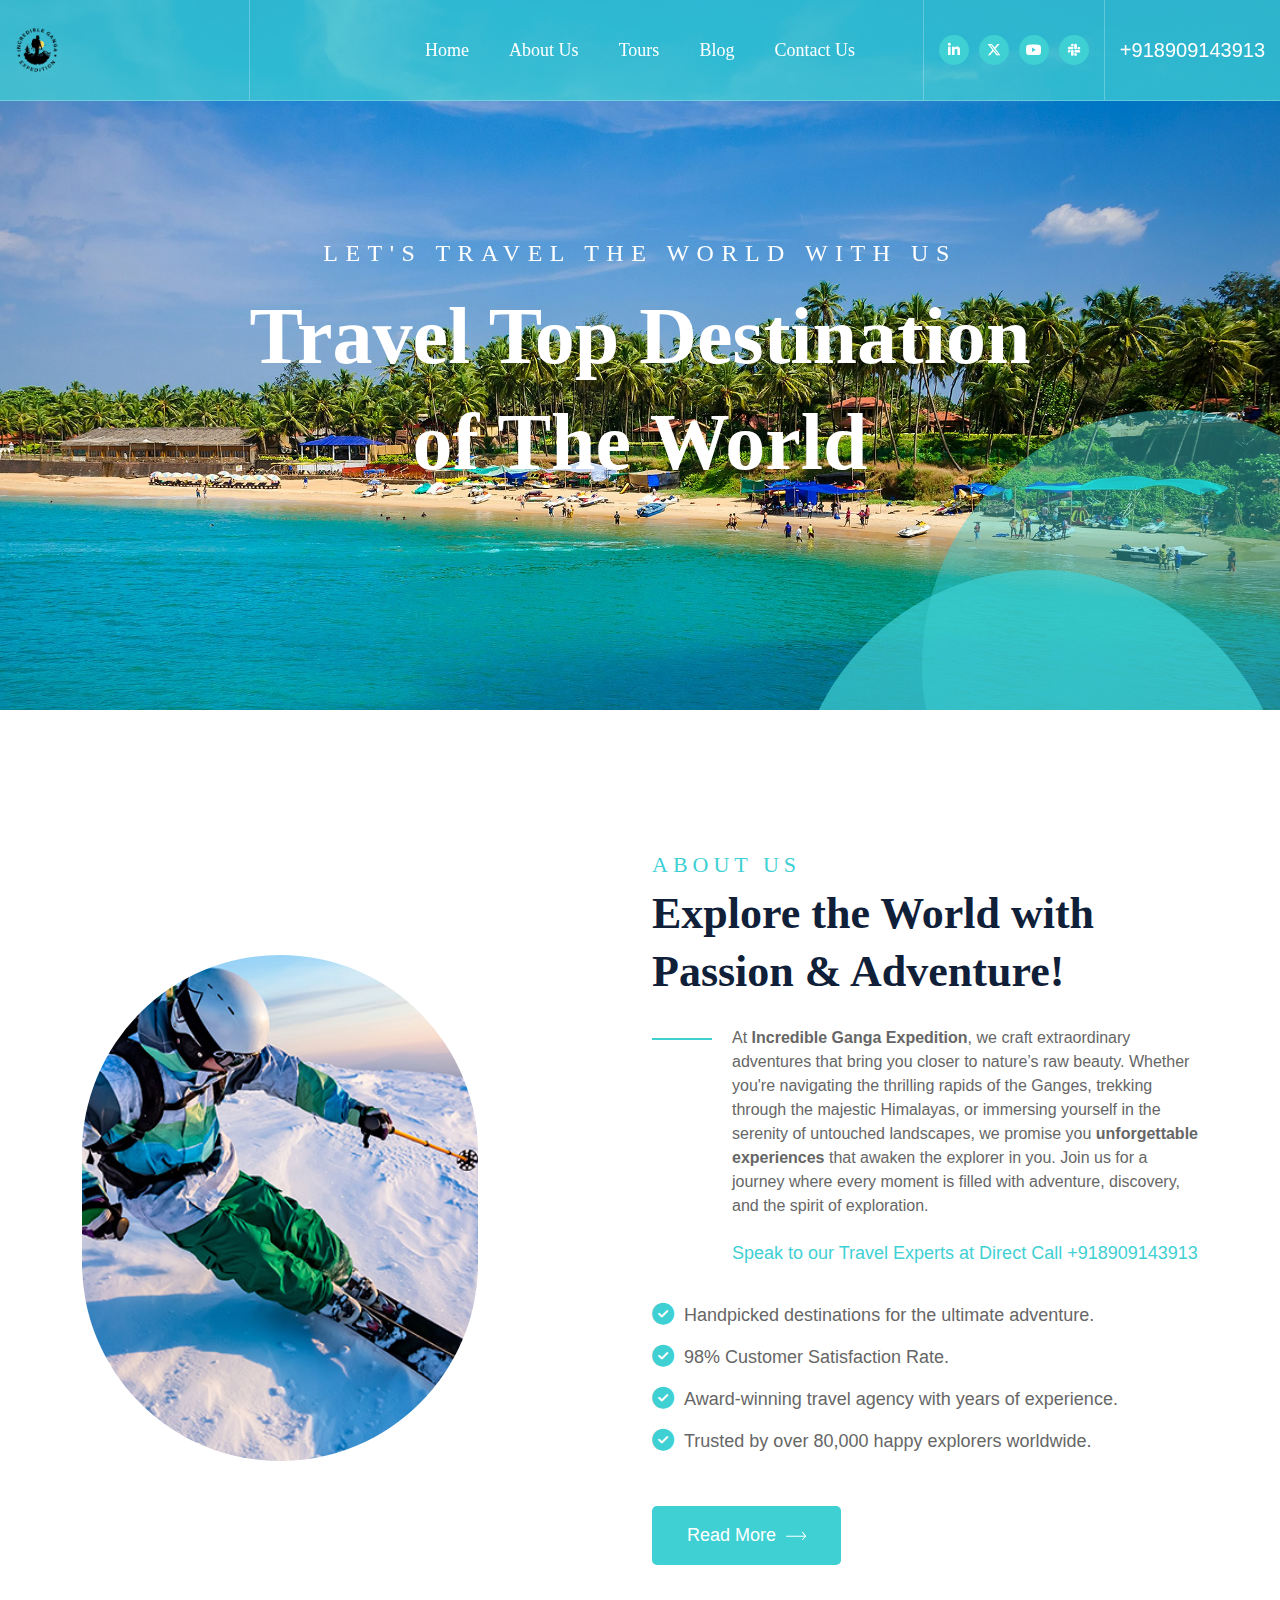
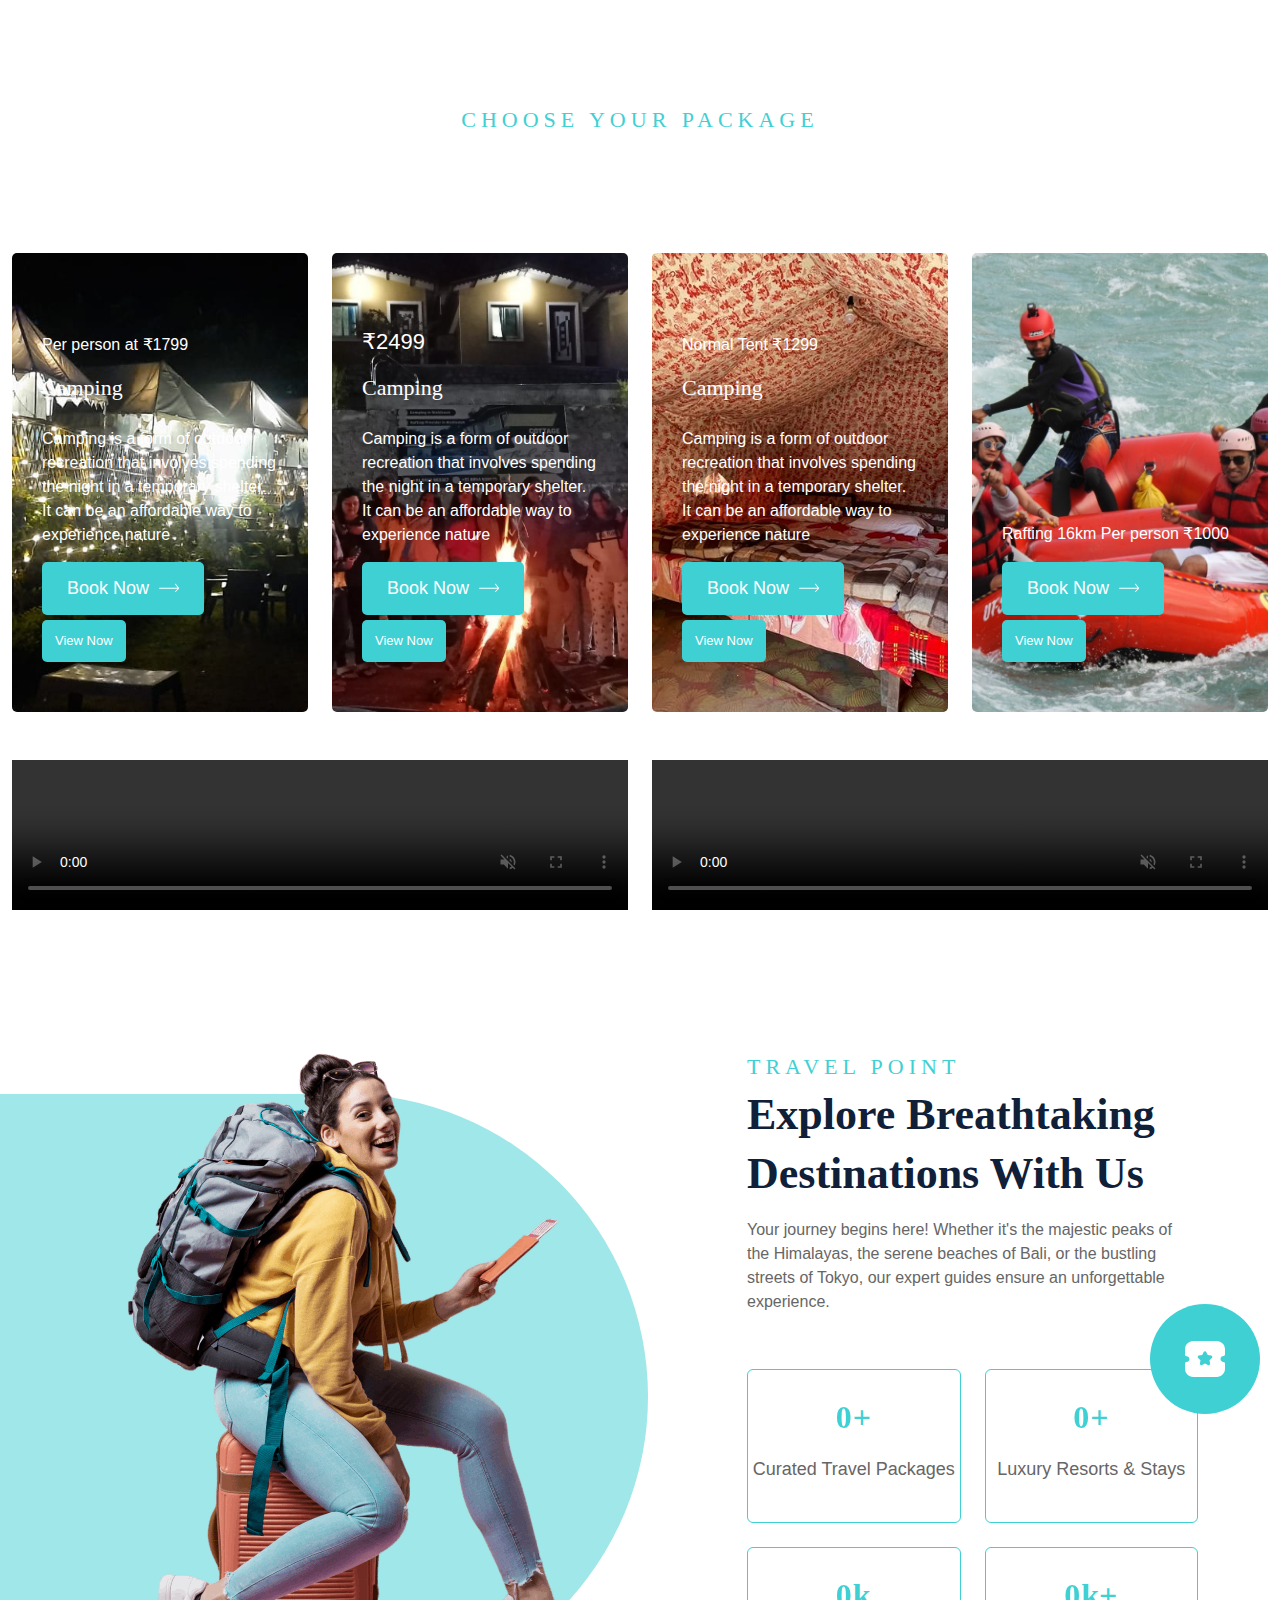
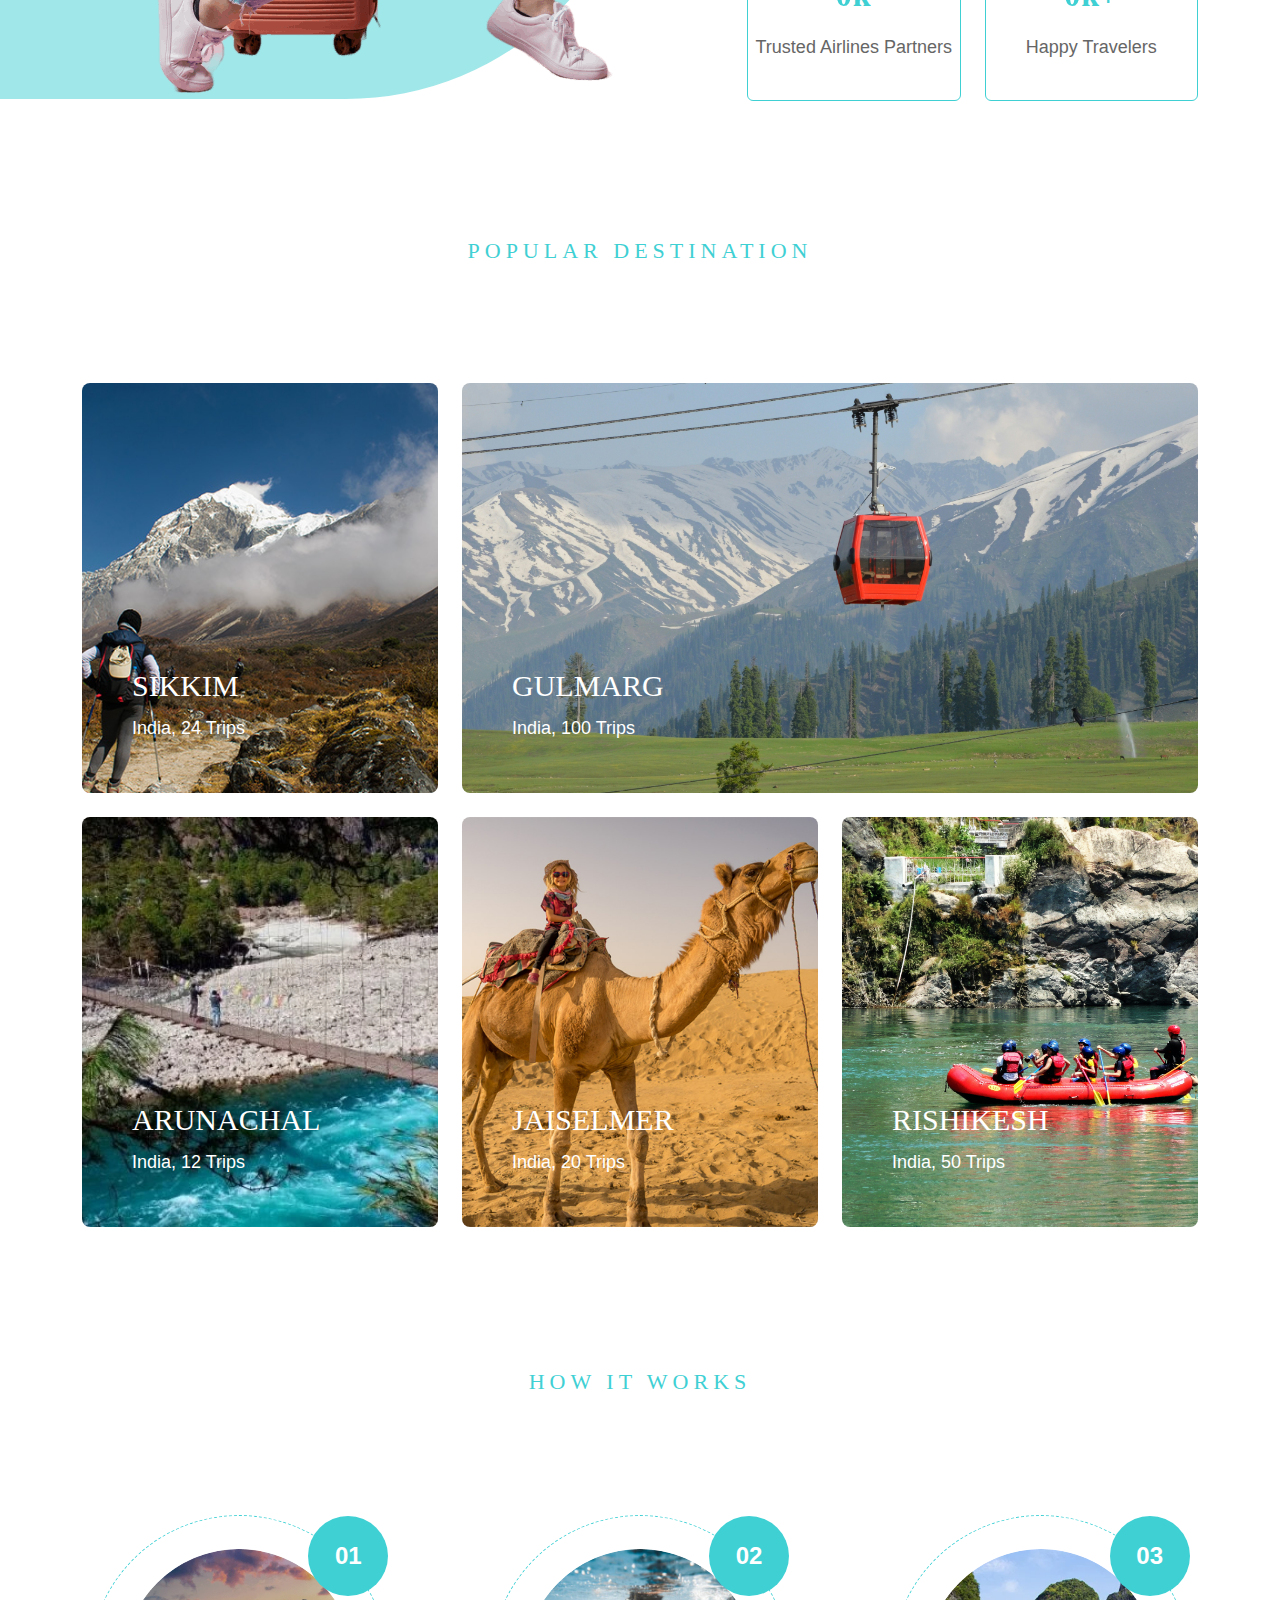
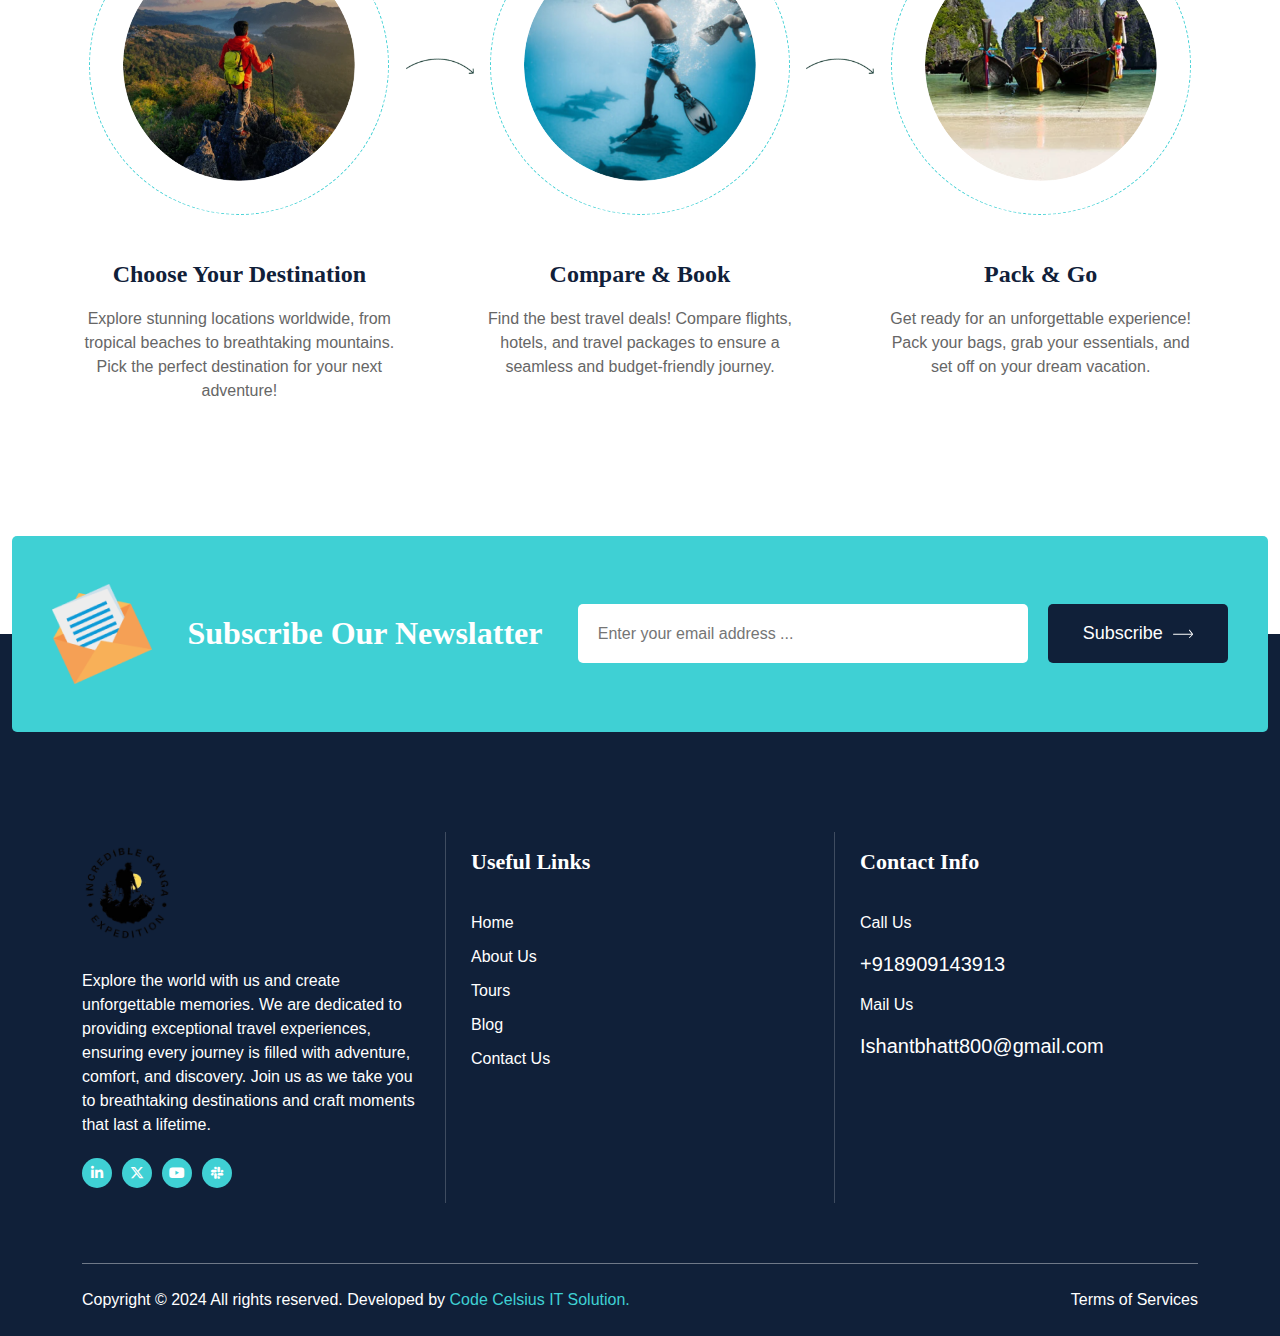
==== commit 55f12a29: "done" ====
--- a/index.html
+++ b/index.html
@@ -63,7 +63,7 @@
                   <i class="fa-brands fa-slack"></i></a>
               </div>
             </div>
-            <div class="cs_fs_20 cs_medium">+919412050521</div>
+            <div class="cs_fs_20 cs_medium">+918909143913 </div>
           </div>
         </div>
       </div>
@@ -159,7 +159,7 @@
               <strong>unforgettable experiences</strong> that awaken the explorer in you. Join us for a journey where
               every moment is filled with adventure, discovery, and the spirit of exploration.</p>
             <p class="mb-0 cs_accent_color cs_medium cs_fs_18">
-              Speak to our Travel Experts at Direct Call +919412050521
+              Speak to our Travel Experts at Direct Call +918909143913
             </p>
           </div>
           <ul class="cs_list cs_style_1 cs_mp0 cs_fs_18">
@@ -234,6 +234,7 @@
                       fill="currentColor" />
                   </svg>
                 </a>
+                <a class="view" href="./tour-detail.html">View Now</a>
               </div>
             </div>
           </div>
@@ -264,6 +265,7 @@
                       fill="currentColor" />
                   </svg>
                 </a>
+                <a class="view" href="./tour-detail.html">View Now</a>
               </div>
             </div>
           </div>
@@ -292,7 +294,8 @@
                       fill="currentColor" />
                   </svg>
                 </a>
-
+                <a class="view" href="./tour-detail.html">View Now</a>
+              
               </div>
             </div>
           </div>
@@ -319,6 +322,7 @@
                       fill="currentColor" />
                   </svg>
                 </a>
+                <a class="view" href="./tour-detail.html">View Now</a>
               </div>
             </div>
           </div>
@@ -694,11 +698,11 @@
             <ul class="cs_menu_widget">
               <li>
                 <p>Call Us</p>
-                <p class="cs_fs_20">+919412050521</p>
+                <p class="cs_fs_20">+918909143913</p>
               </li>
               <li>
                 <p>Mail Us</p>
-                <p class="cs_fs_20">info@redchilliadventure.com</p>
+                <p class="cs_fs_20">Ishantbhatt800@gmail.com</p>
               </li>
             </ul>
           </div>
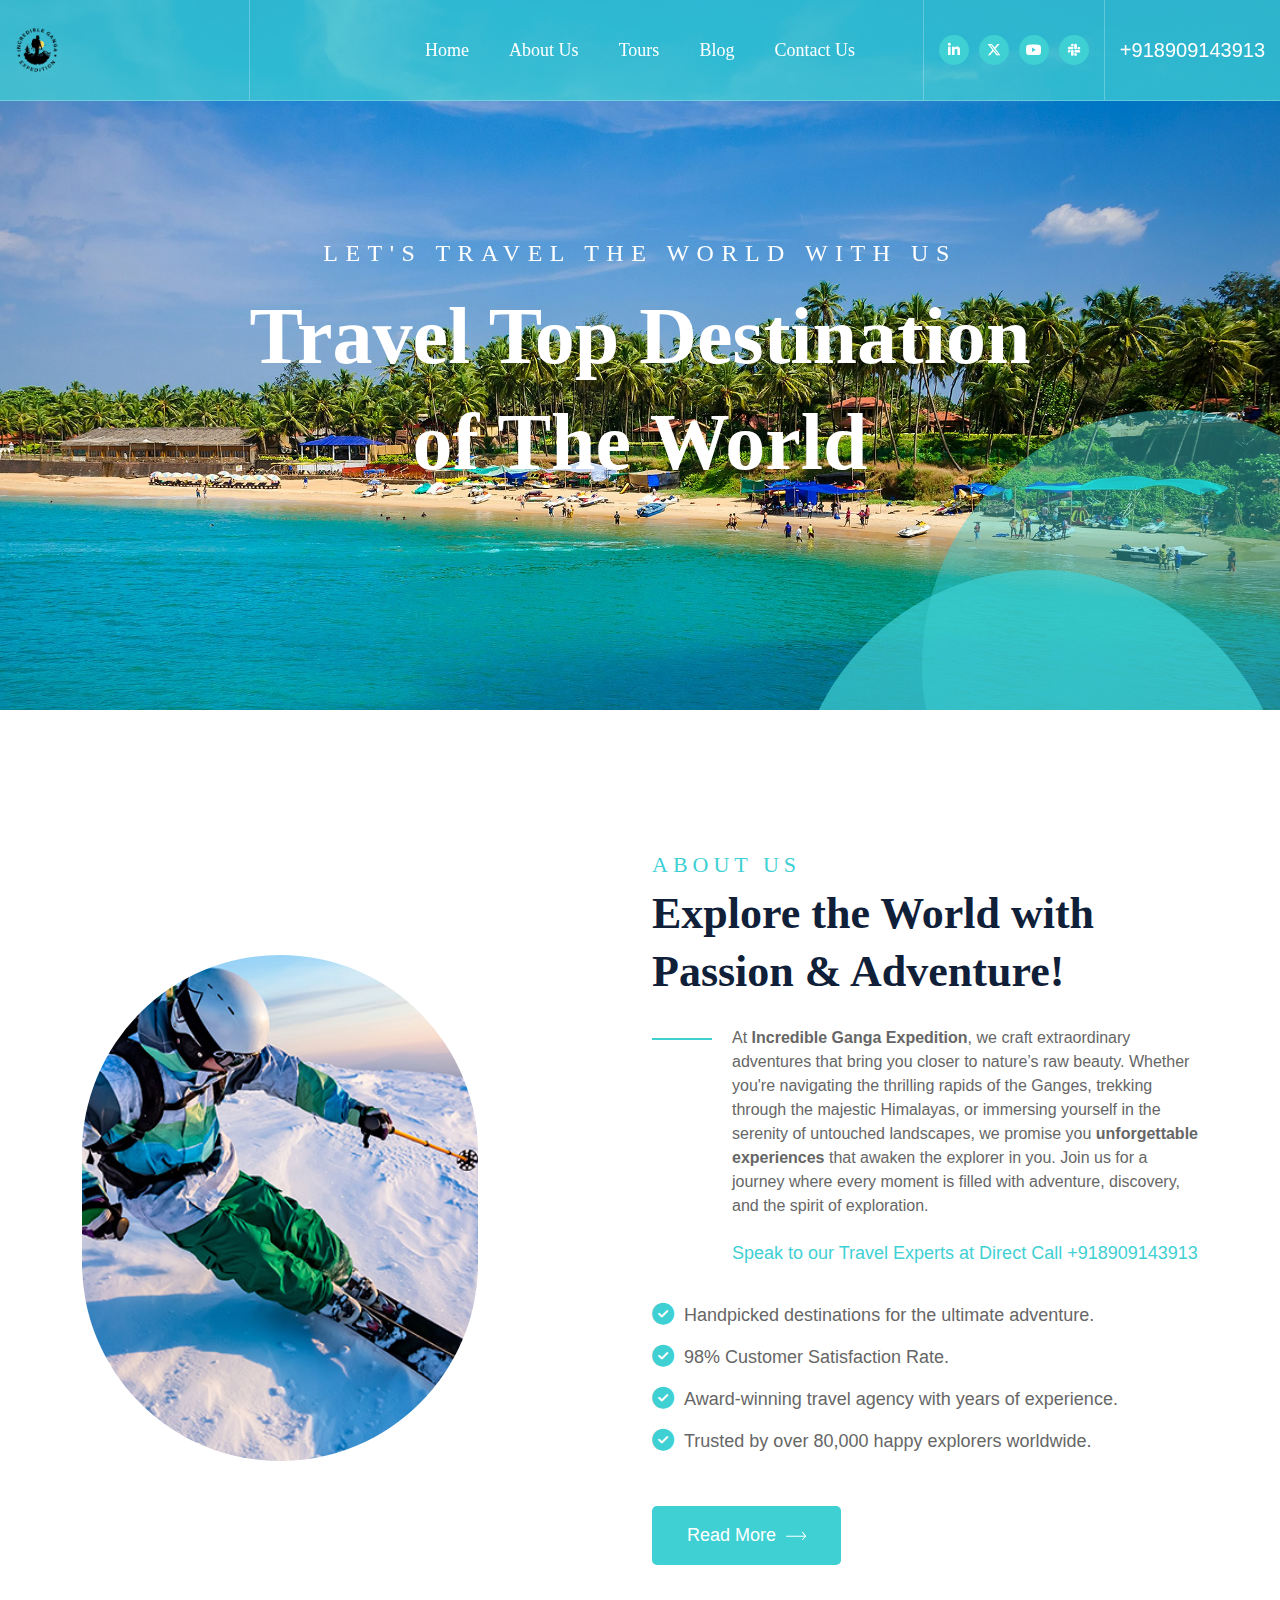
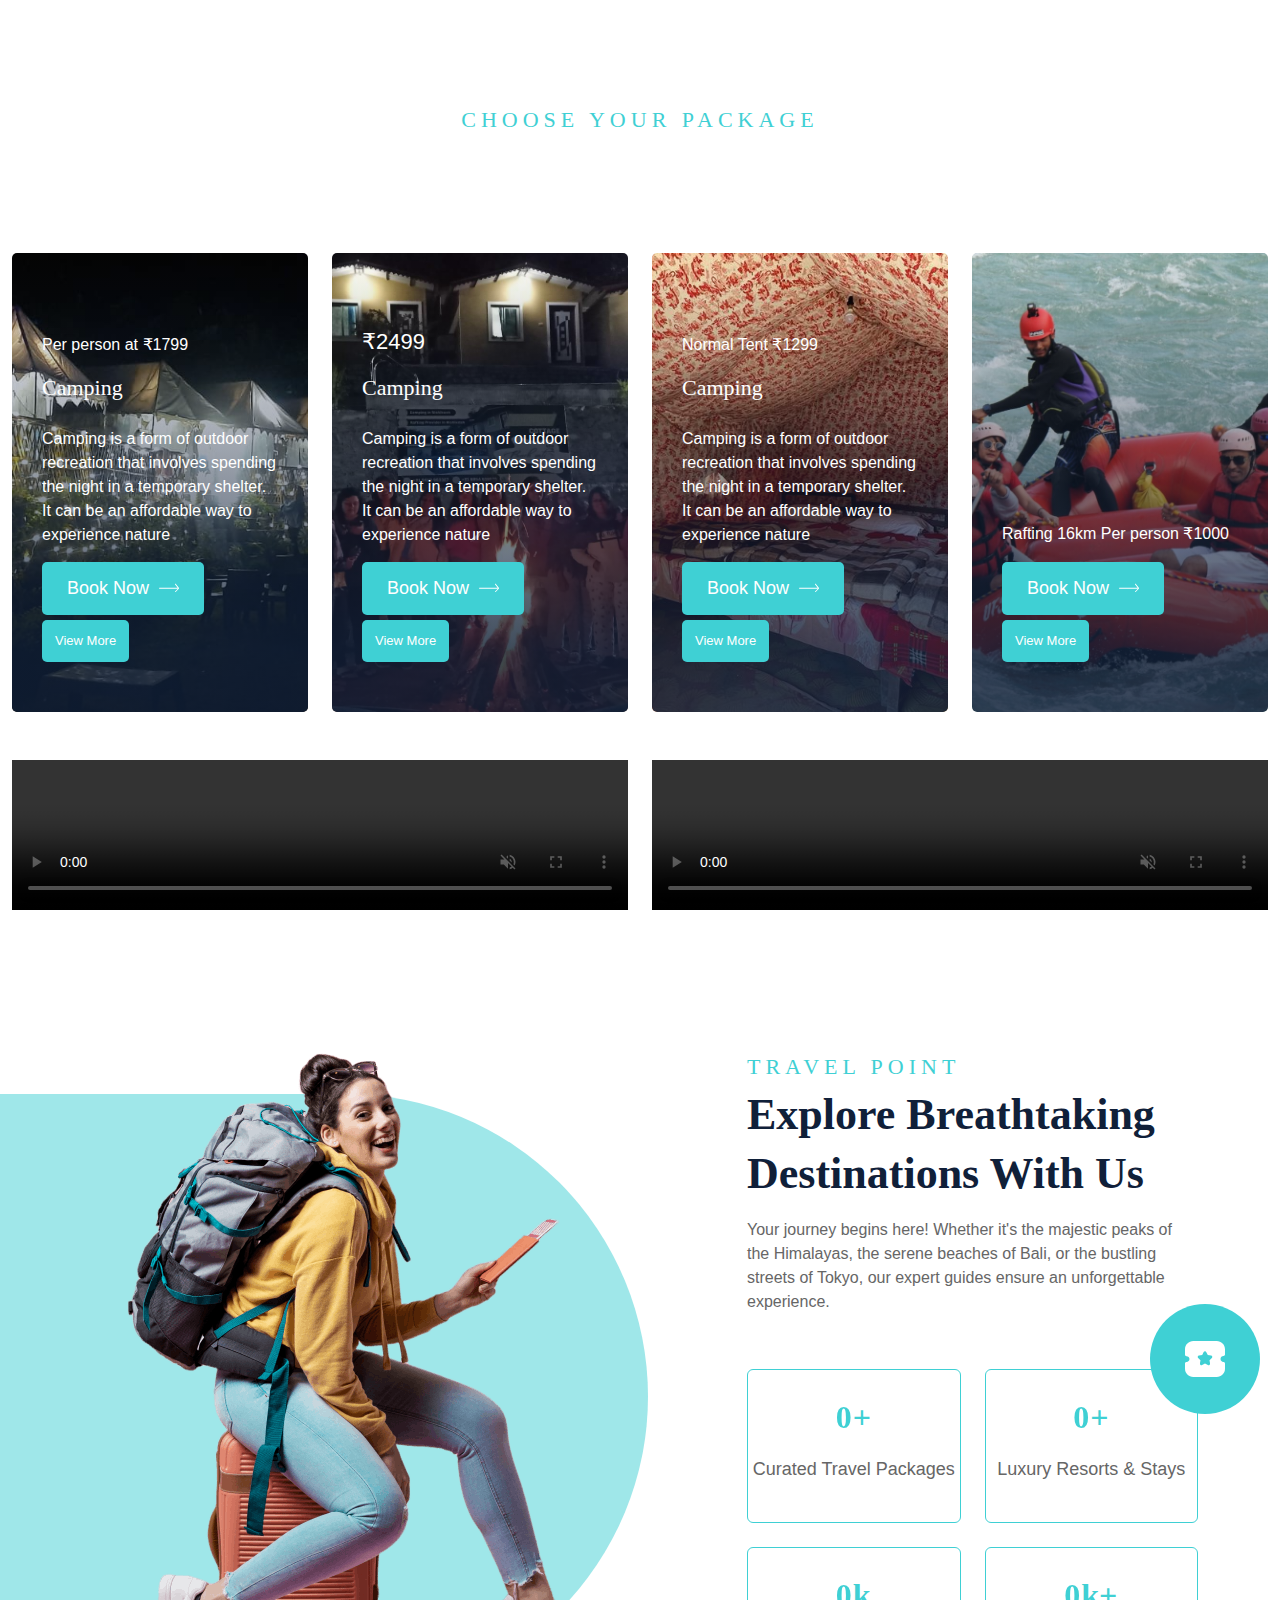
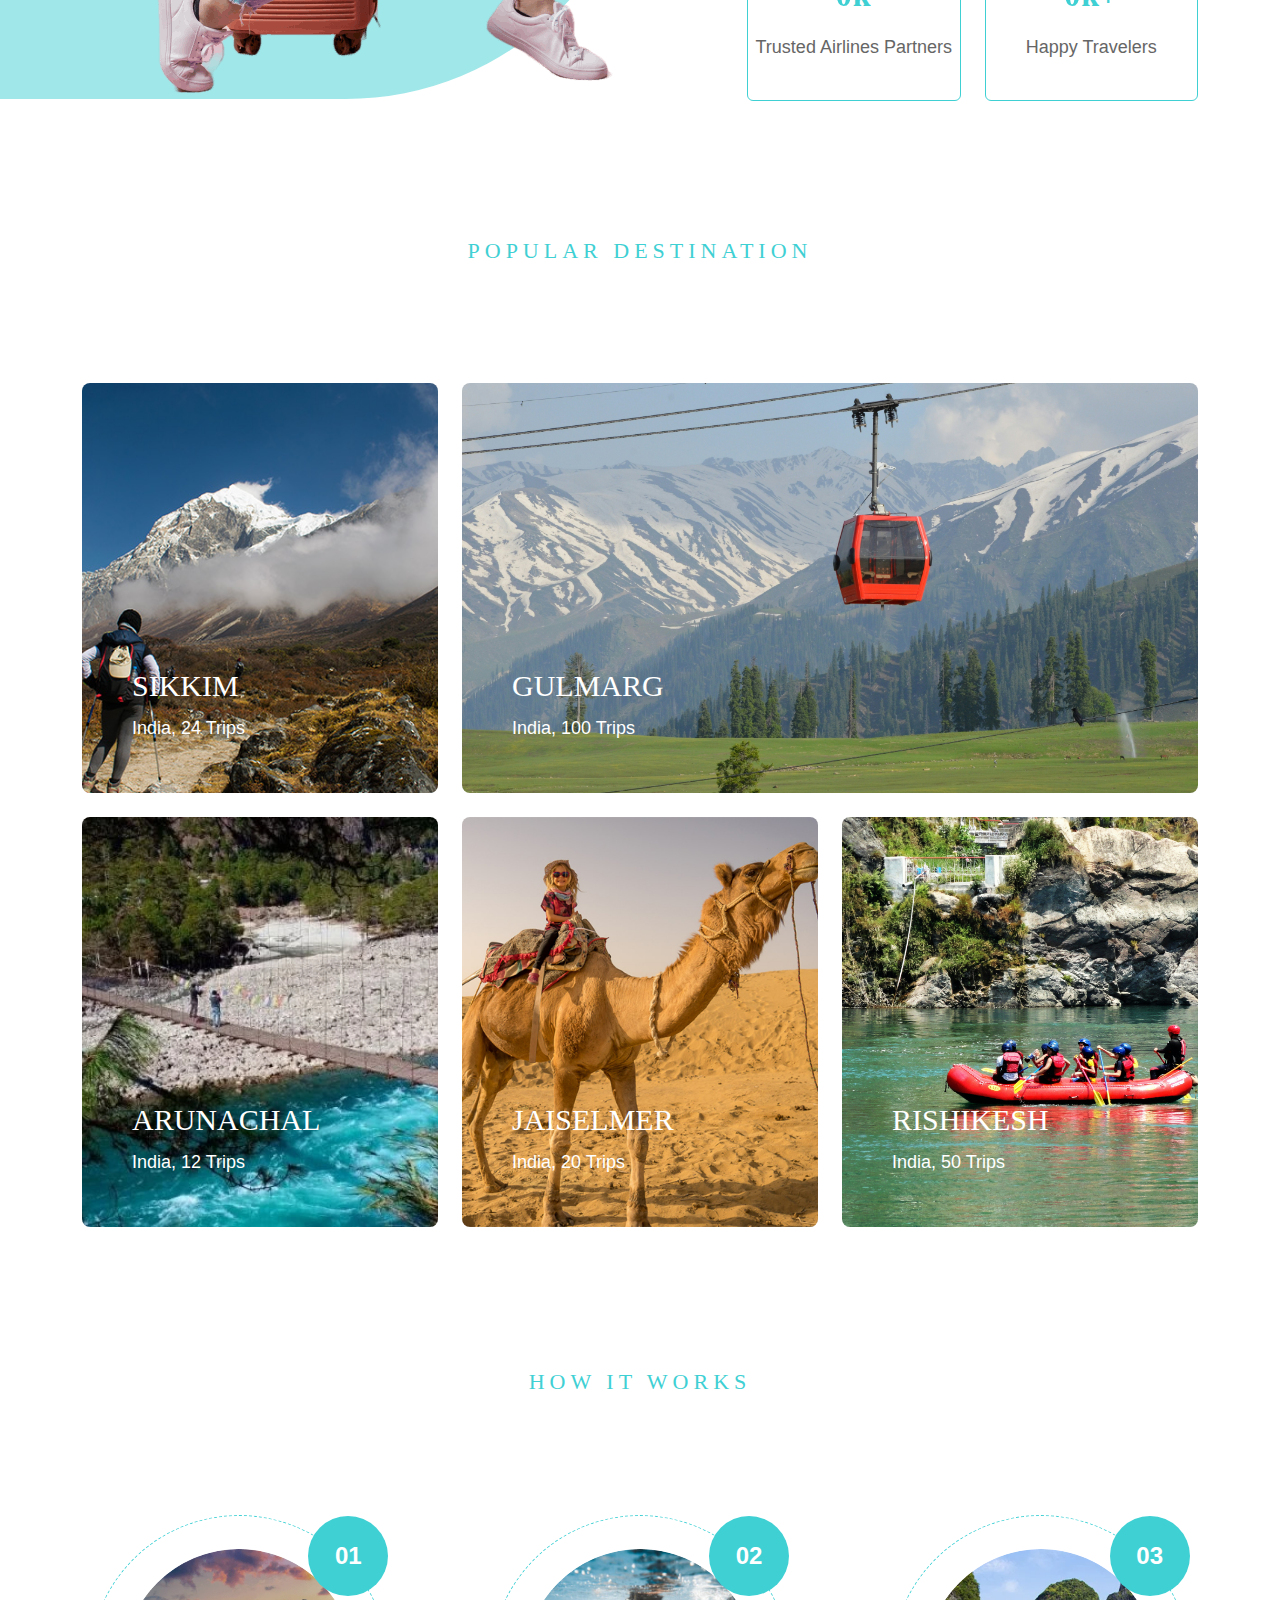
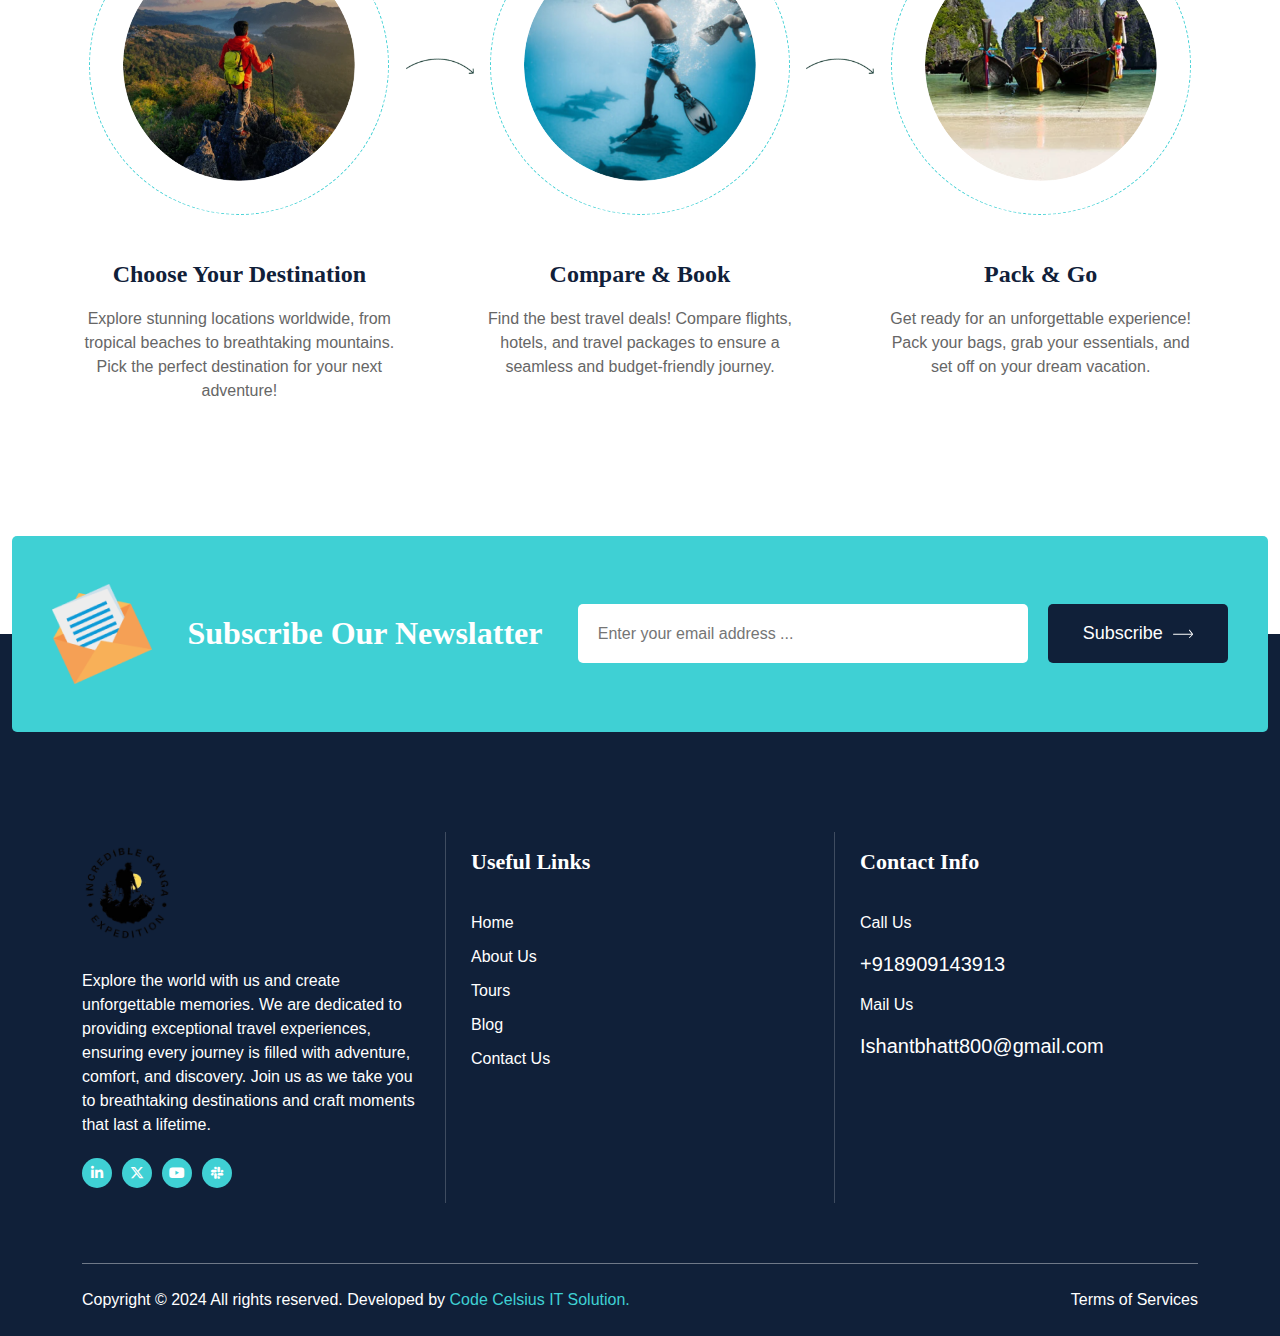
==== commit 2560d08d: "done" ====
--- a/index.html
+++ b/index.html
@@ -234,7 +234,7 @@
                       fill="currentColor" />
                   </svg>
                 </a>
-                <a class="view" href="./tour-detail.html">View Now</a>
+                <a class="view" href="./tour-detail.html">View More</a>
               </div>
             </div>
           </div>
@@ -265,7 +265,7 @@
                       fill="currentColor" />
                   </svg>
                 </a>
-                <a class="view" href="./tour-detail.html">View Now</a>
+                <a class="view" href="./tour-detail.html">View More</a>
               </div>
             </div>
           </div>
@@ -294,7 +294,7 @@
                       fill="currentColor" />
                   </svg>
                 </a>
-                <a class="view" href="./tour-detail.html">View Now</a>
+                <a class="view" href="./tour-detail.html">View More</a>
               
               </div>
             </div>
@@ -322,7 +322,7 @@
                       fill="currentColor" />
                   </svg>
                 </a>
-                <a class="view" href="./tour-detail.html">View Now</a>
+                <a class="view" href="./tour-detail.html">View More</a>
               </div>
             </div>
           </div>
--- a/assets/css/style.css
+++ b/assets/css/style.css
@@ -6510,7 +6510,7 @@
   background: linear-gradient(0deg, rgba(16, 32, 57, 0.8) 13.54%, rgba(63, 208, 212, 0) 100%);
   left: 0;
   top: 0;
-  opacity: 0;
+  opacity: 1;
   -webkit-transition: all 0.4s ease;
   transition: all 0.4s ease;
 }
@@ -6712,6 +6712,11 @@
 .cs_card_content {
   opacity: 1 !important;
   visibility: visible !important;
+}
+.cs_card {
+  opacity: 1 !important;
+  visibility: visible !important;
+  display: block !important;
 }
 .cs_card_4_list > .cs_card.cs_style_4 {
   -webkit-box-flex: 1;
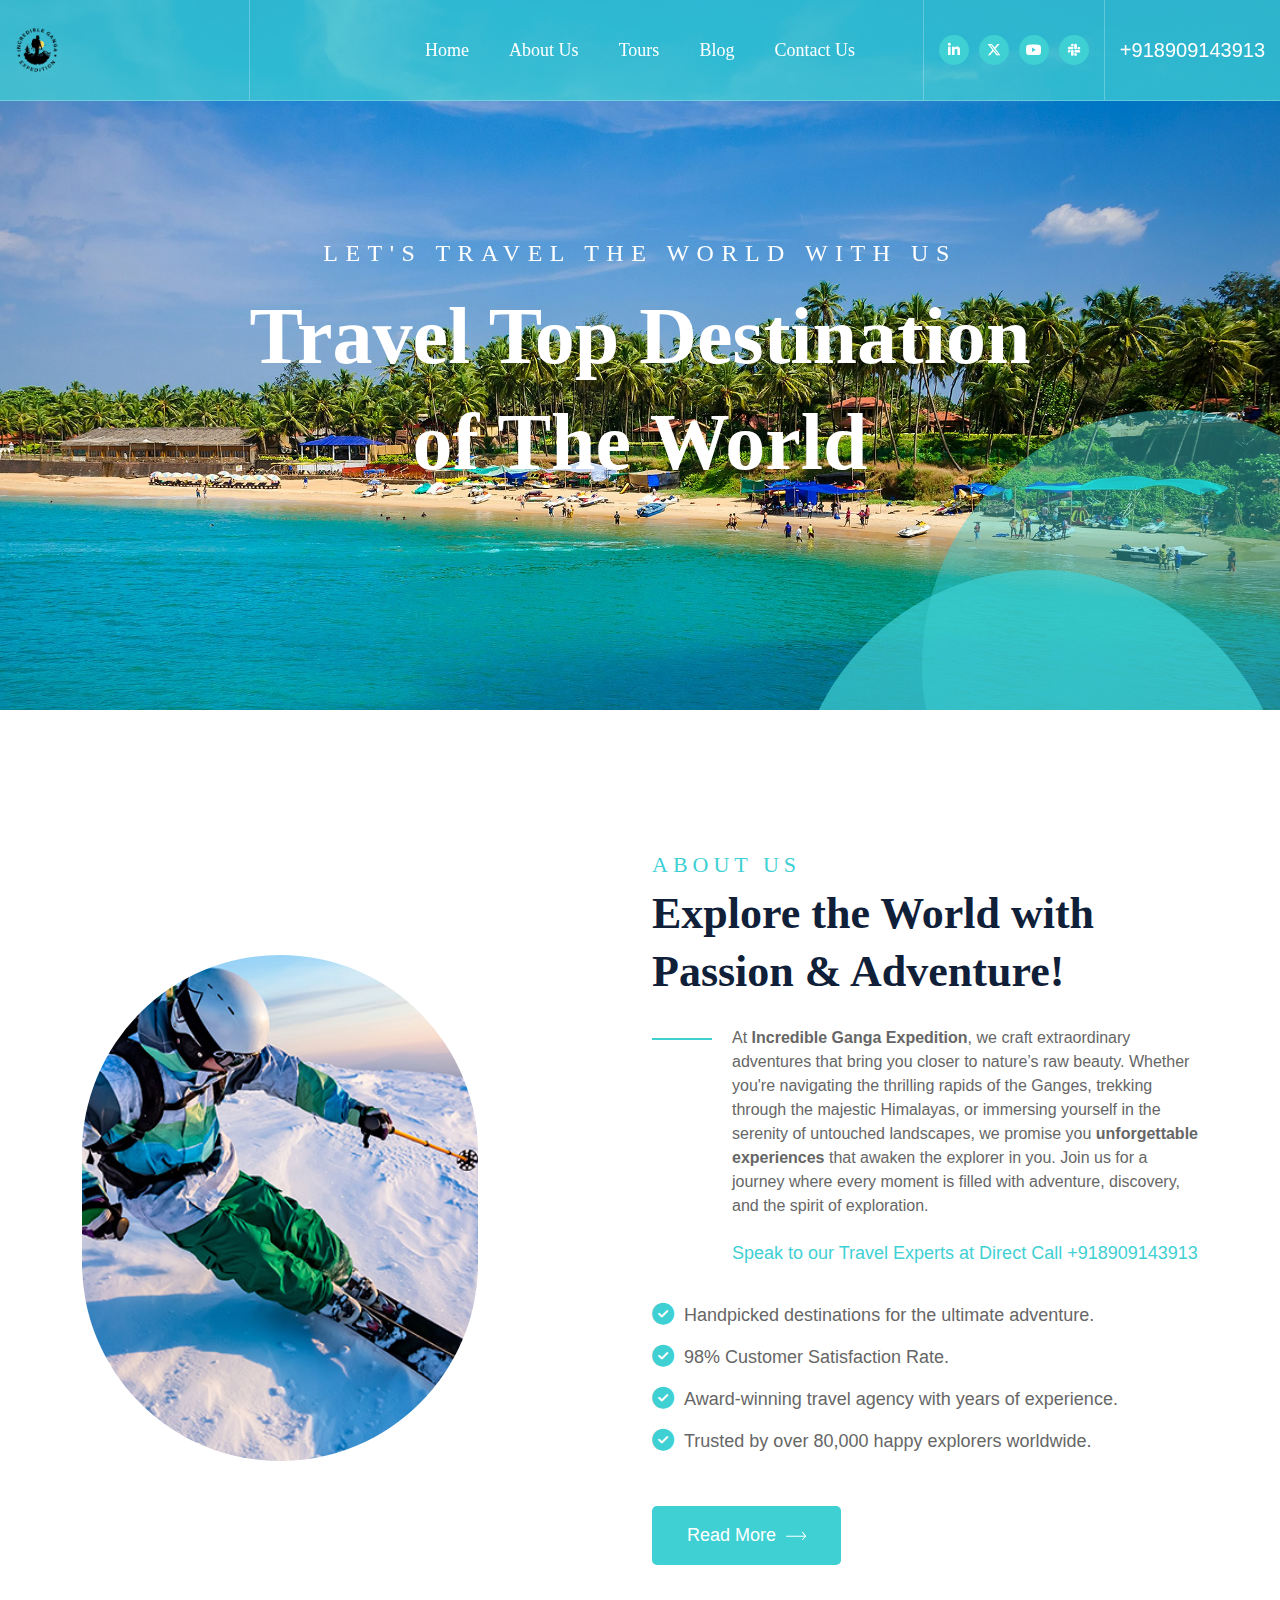
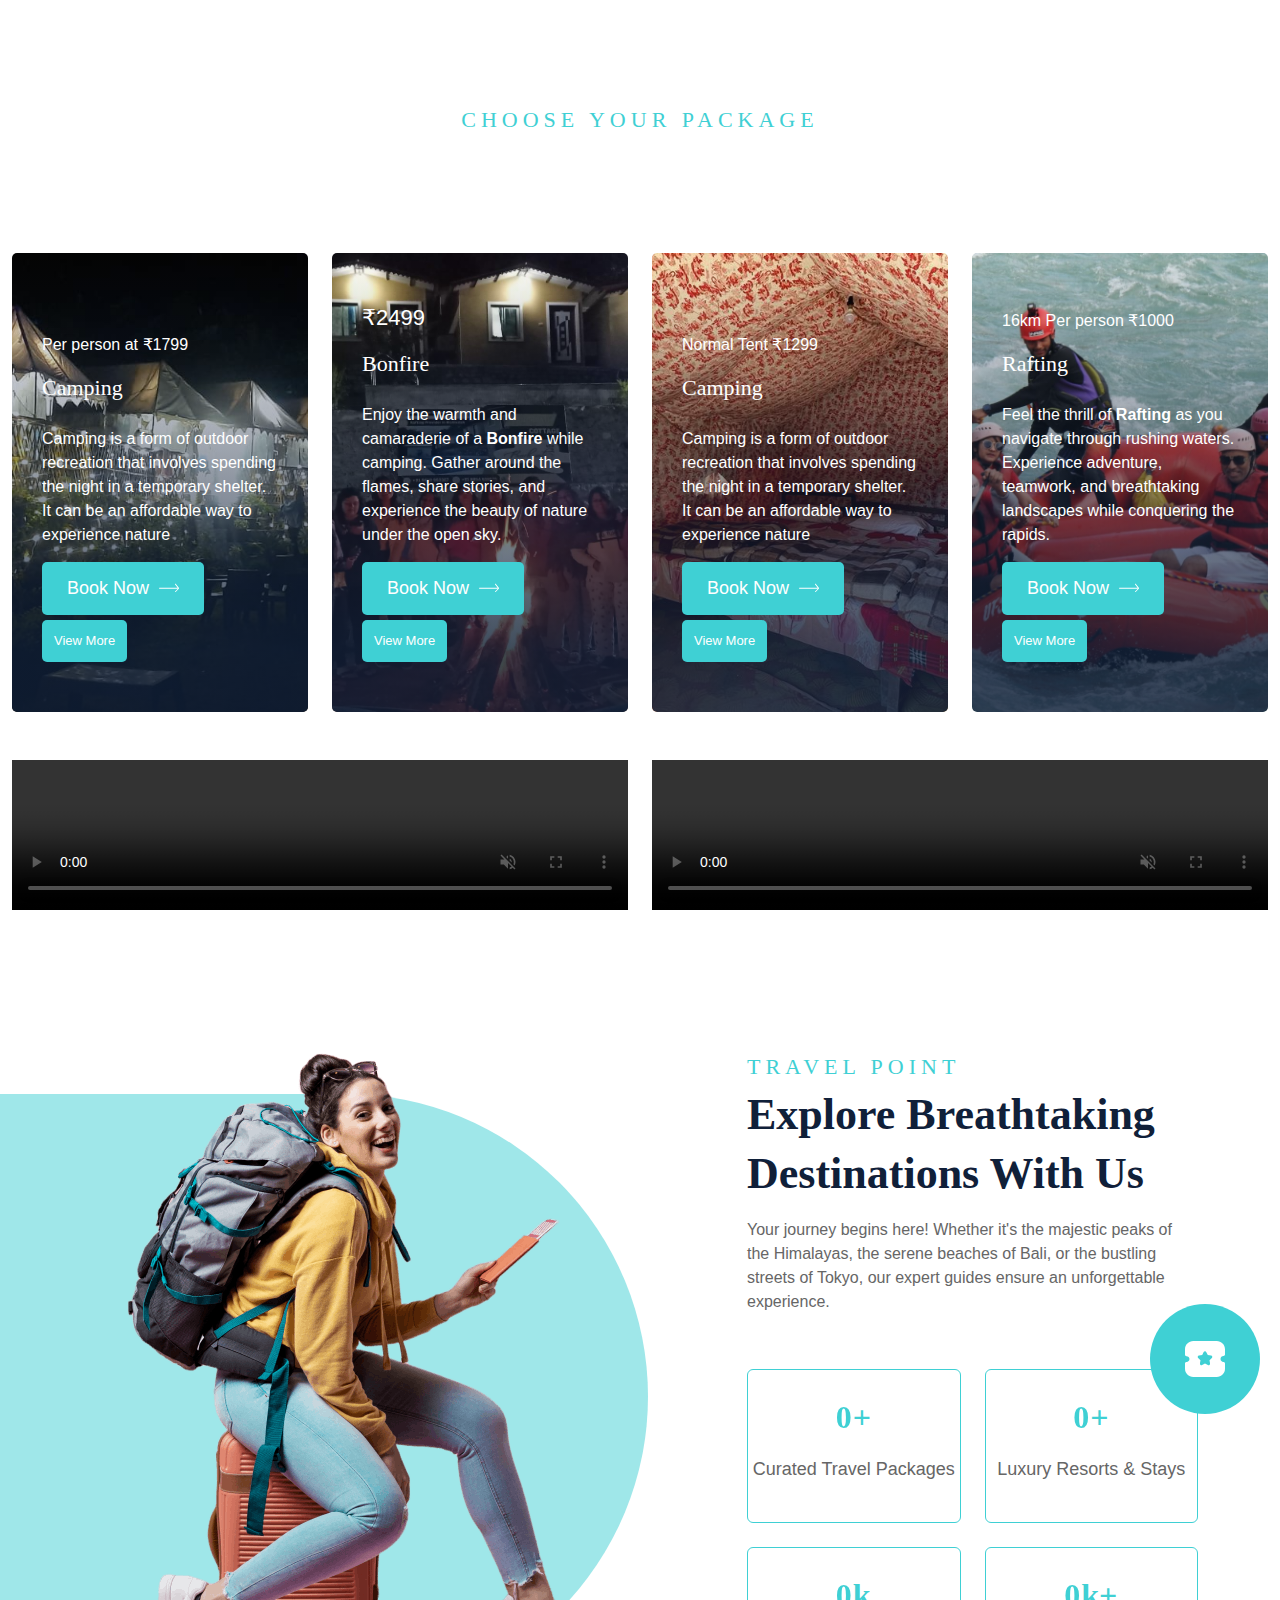
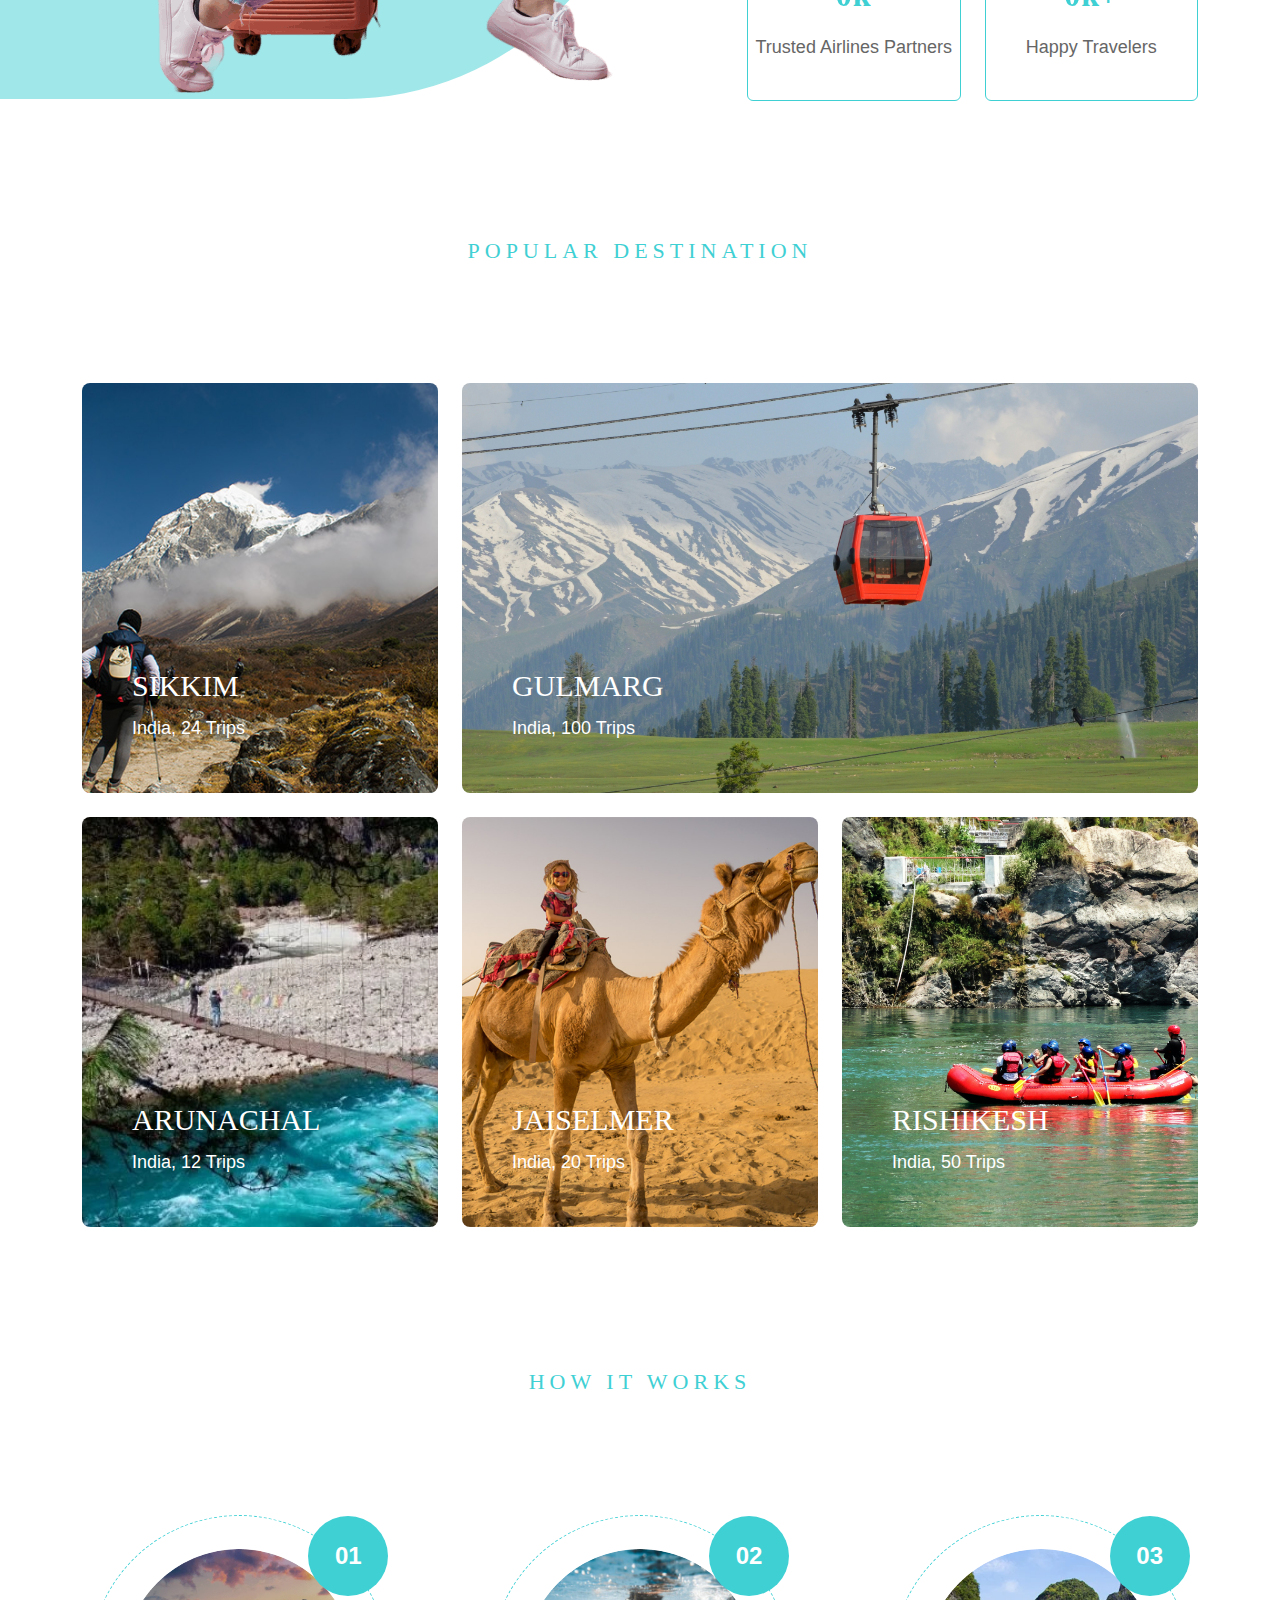
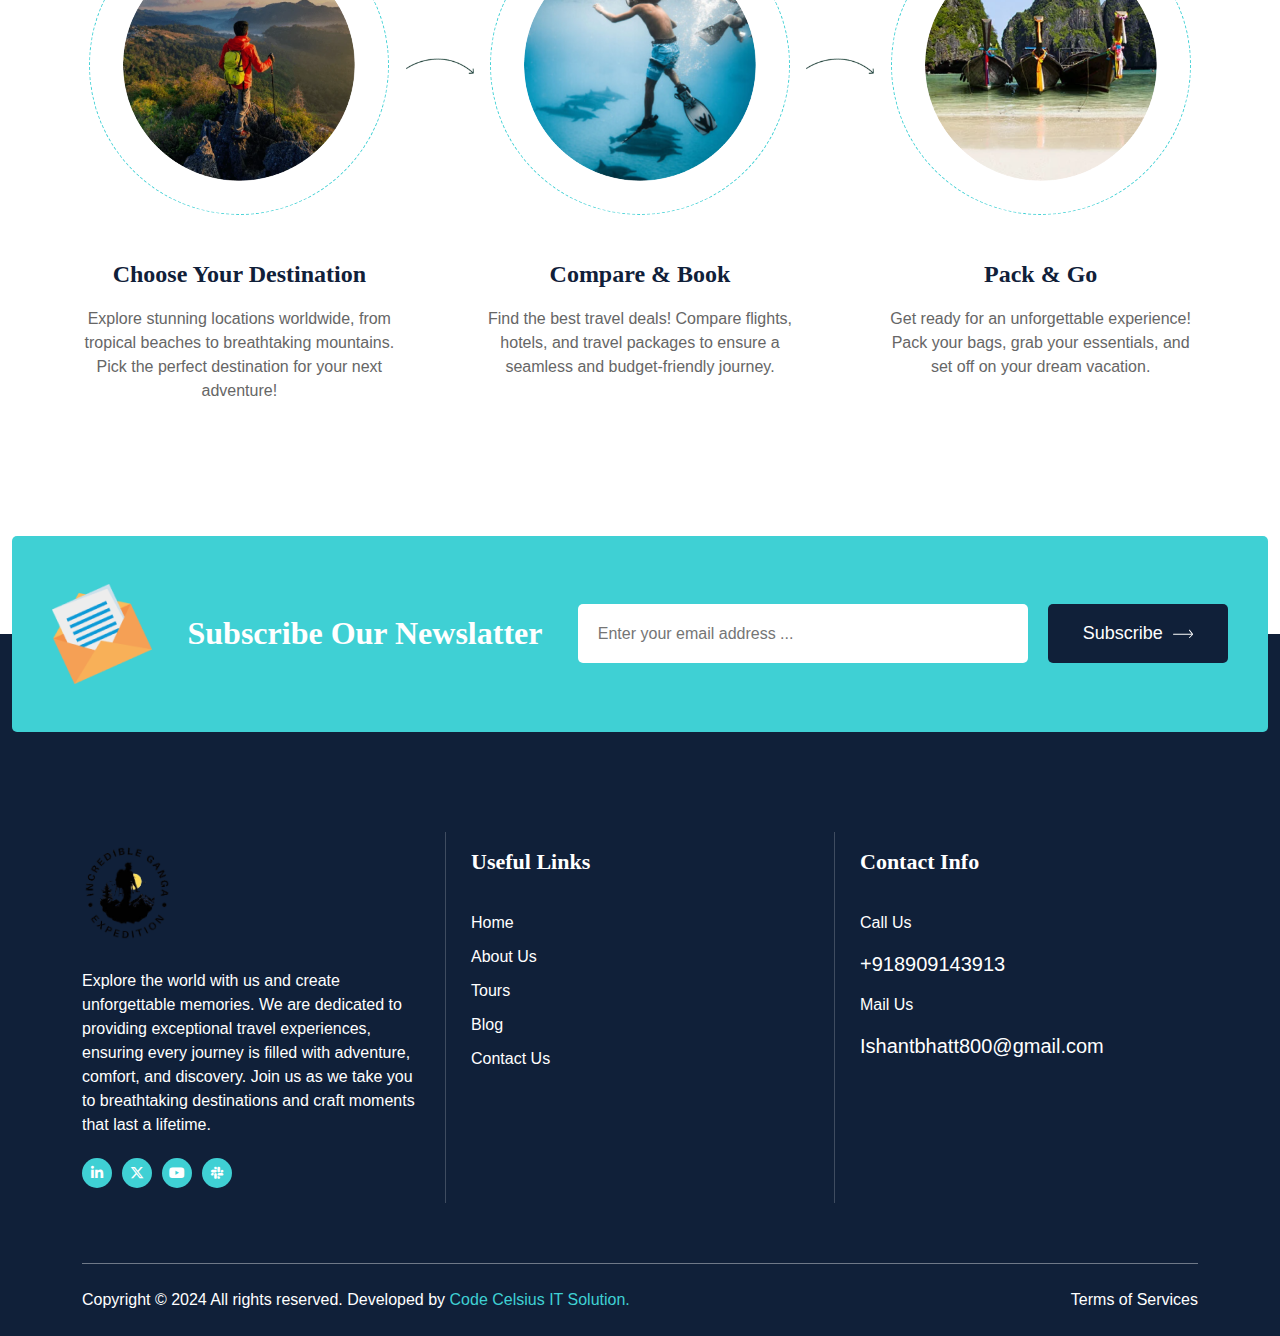
==== commit ab18ee20: "done" ====
--- a/index.html
+++ b/index.html
@@ -251,6 +251,35 @@
                 </div>
               </div>
               <!-- end of copy paste-->
+              <h2 class="cs_card_title cs_fs_24 cs_medium cs_white_color"><a href="">Bonfire</a></h2>
+              <p class="text-white">Enjoy the warmth and camaraderie of a <strong>Bonfire</strong> while camping. Gather around the flames, share stories, and experience the beauty of nature under the open sky.</p>
+              <div class="cs_card_action">
+                <a href="/contact.html" class="cs_btn cs_style_1 cs_fs_18 cs_medium">
+                  Book Now
+                  <svg width="20" height="10" viewBox="0 0 20 10" fill="none" xmlns="http://www.w3.org/2000/svg">
+                    <path
+                      d="M19.5866 5.69629H0.41235C0.184269 5.69629 0 5.46776 0 5.1849C0 4.90204 0.184269 4.67352 0.41235 4.67352H18.5906L16.0881 1.57004C15.927 1.37028 15.927 1.04587 16.0881 0.846109C16.2492 0.646349 16.5108 0.646349 16.6718 0.846109L19.8792 4.82374C19.9977 4.97076 20.0325 5.1897 19.9681 5.38147C19.9036 5.57164 19.7529 5.69629 19.5866 5.69629Z"
+                      fill="currentColor" />
+                    <path
+                      d="M16.3435 9.11986C16.2384 9.11986 16.1333 9.08012 16.0538 8.99935C15.8935 8.83909 15.8935 8.57884 16.0538 8.41858L19.2487 5.22371C19.4089 5.06345 19.6692 5.06345 19.8294 5.22371C19.9897 5.38396 19.9897 5.64422 19.8294 5.80448L16.6346 8.99935C16.5538 9.08012 16.4487 9.11986 16.3435 9.11986Z"
+                      fill="currentColor" />
+                  </svg>
+                </a>
+                <a class="view" href="./detail-2.html">View More</a>
+              </div>
+            </div>
+          </div>
+        </div>
+        <div class="col-lg-3 col-sm-6">
+          <div class="cs_card cs_style_1 cs_bg_filed cs_radius_5 position-relative"
+            data-src="./Images/travelpro_new_img_2.jpg">
+            <div class="cs_card_overlay cs_radius_5 position-absolute w-100 h-100"></div>
+            <div class="cs_card_content position-absolute">
+              <div class="cs_card_meta cs_white_color">
+                <div>
+                  <span>Normal Tent ₹1299</span>
+                </div>
+              </div>
               <h2 class="cs_card_title cs_fs_24 cs_medium cs_white_color"><a href="">Camping</a></h2>
               <p class="text-white">Camping is a form of outdoor recreation that involves spending the night in a temporary shelter. It can be an affordable way to experience nature</p>
               <div class="cs_card_action">
@@ -265,23 +294,26 @@
                       fill="currentColor" />
                   </svg>
                 </a>
-                <a class="view" href="./tour-detail.html">View More</a>
+                <a class="view" href="./detail-3.html">View More</a>
+              
               </div>
             </div>
           </div>
         </div>
         <div class="col-lg-3 col-sm-6">
-          <div class="cs_card cs_style_1 cs_bg_filed cs_radius_5 position-relative"
-            data-src="./Images/travelpro_new_img_2.jpg">
+          <div class="cs_card cs_style_1 cs_bg_filed cs_radius_5 position-relative" data-src="./Images/travelpro_new_img_3.jpg">
             <div class="cs_card_overlay cs_radius_5 position-absolute w-100 h-100"></div>
             <div class="cs_card_content position-absolute">
               <div class="cs_card_meta cs_white_color">
                 <div>
-                  <span>Normal Tent ₹1299</span>
-                </div>
-              </div>
-              <h2 class="cs_card_title cs_fs_24 cs_medium cs_white_color"><a href="">Camping</a></h2>
-              <p class="text-white">Camping is a form of outdoor recreation that involves spending the night in a temporary shelter. It can be an affordable way to experience nature</p>
+                  <span>16km Per person ₹1000 </span>
+                </div>
+              </div>
+
+              <h2 class="cs_card_title cs_fs_24 cs_medium cs_white_color"><a href="">Rafting </a></h2>
+              <p class="text-white">Feel the thrill of <strong>Rafting</strong> as you navigate through rushing waters. Experience adventure, teamwork, and breathtaking landscapes while conquering the rapids.</p>
+
+
               <div class="cs_card_action">
                 <a href="/contact.html" class="cs_btn cs_style_1 cs_fs_18 cs_medium">
                   Book Now
@@ -294,35 +326,7 @@
                       fill="currentColor" />
                   </svg>
                 </a>
-                <a class="view" href="./tour-detail.html">View More</a>
-              
-              </div>
-            </div>
-          </div>
-        </div>
-        <div class="col-lg-3 col-sm-6">
-          <div class="cs_card cs_style_1 cs_bg_filed cs_radius_5 position-relative" data-src="./Images/travelpro_new_img_3.jpg">
-            <div class="cs_card_overlay cs_radius_5 position-absolute w-100 h-100"></div>
-            <div class="cs_card_content position-absolute">
-              <div class="cs_card_meta cs_white_color">
-                <div>
-                  <span>Rafting 16km Per person ₹1000</span>
-                </div>
-              </div>
-
-              <div class="cs_card_action">
-                <a href="/contact.html" class="cs_btn cs_style_1 cs_fs_18 cs_medium">
-                  Book Now
-                  <svg width="20" height="10" viewBox="0 0 20 10" fill="none" xmlns="http://www.w3.org/2000/svg">
-                    <path
-                      d="M19.5866 5.69629H0.41235C0.184269 5.69629 0 5.46776 0 5.1849C0 4.90204 0.184269 4.67352 0.41235 4.67352H18.5906L16.0881 1.57004C15.927 1.37028 15.927 1.04587 16.0881 0.846109C16.2492 0.646349 16.5108 0.646349 16.6718 0.846109L19.8792 4.82374C19.9977 4.97076 20.0325 5.1897 19.9681 5.38147C19.9036 5.57164 19.7529 5.69629 19.5866 5.69629Z"
-                      fill="currentColor" />
-                    <path
-                      d="M16.3435 9.11986C16.2384 9.11986 16.1333 9.08012 16.0538 8.99935C15.8935 8.83909 15.8935 8.57884 16.0538 8.41858L19.2487 5.22371C19.4089 5.06345 19.6692 5.06345 19.8294 5.22371C19.9897 5.38396 19.9897 5.64422 19.8294 5.80448L16.6346 8.99935C16.5538 9.08012 16.4487 9.11986 16.3435 9.11986Z"
-                      fill="currentColor" />
-                  </svg>
-                </a>
-                <a class="view" href="./tour-detail.html">View More</a>
+                <a class="view" href="./detail-4.html">View More</a>
               </div>
             </div>
           </div>
--- a/assets/css/style.css
+++ b/assets/css/style.css
@@ -2986,7 +2986,7 @@
   gap: 5px !important;
 }
 .view{
-  padding: 9px 13px;
+  padding: 9px 12px;
   background-color: #3fd0d4;
   border: none;
   outline: none;
@@ -7183,4 +7183,154 @@
 }
 .images-logo{
   width: 20%;
+}
+
+.text-center1212 {
+  text-align: center;
+  padding: 70px 0;
+  margin-top: 100px;
+  margin-bottom: 40px;
+  background-color: #212529;
+}
+
+.text-center1212 h3 {
+  color: #fff;
+}
+
+.section-title {
+  font-size: 28px;
+  font-style: italic;
+  font-weight: bold;
+  color: #3fd0d4;
+  text-transform: uppercase;
+  letter-spacing: 1.5px;
+}
+
+.package-container {
+  display: flex;
+  align-items: center;
+  justify-content: space-between;
+  background: rgba(255, 255, 255, 0.9);
+  padding: 30px;
+  border-radius: 12px;
+  box-shadow: 0 6px 12px rgba(0, 0, 0, 0.1);
+  margin-bottom: 40px;
+}
+
+.package-container .image {
+  width: 50%;
+  display: flex;
+}
+
+.package-container .image img {
+  width: 100%;
+  border-radius: 12px;
+  transition: transform 0.3s;
+  height: 472px;
+}
+
+.viredr{
+  padding: 10px 29px;
+  background: #102039;
+  border-radius: 5px;
+  color: #fff;
+  font-weight: 600;
+}
+.viredr:hover{
+  color: #fff !important;
+  background-color: #3fd0d4;
+}
+.package-container .content {
+  width: 45%;
+  color: #333;
+}
+
+.package-container .content h2 {
+  font-size: 32px;
+  margin-bottom: 15px;
+  margin-top: 20px;
+  text-transform: uppercase;
+}
+
+.package-container .content p {
+  font-size: 16px;
+  line-height: 1.8;
+  margin-bottom: 15px;
+}
+
+.package-container .content .price {
+  font-size: 22px;
+  font-weight: bold;
+  background: #ccc;
+  color: #000;
+  padding: 10px 15px;
+  border-radius: 8px;
+  display: inline-block;
+}
+
+@media only screen and (max-width: 600px) {
+  .package-container {
+      display: flex;
+      align-items: center;
+      justify-content: space-between;
+      background: rgba(255, 255, 255, 0.9);
+      padding: 10px !important;
+      border-radius: 12px;
+      box-shadow: 0 6px 12px rgba(0, 0, 0, 0.1);
+      margin-bottom: 40px;
+      flex-direction: column;
+  }
+
+  .text-center {
+      text-align: center;
+      padding: 70px 0;
+      margin-top: 80px;
+      margin-bottom: 40px;
+      background-color: #212529;
+  }
+
+  .package-container .content .price {
+      margin-top: 10px;
+  }
+
+  .package-container .image {
+      width: 100%;
+      display: flex;
+  }
+
+  .package-container .content {
+      width: 100%;
+      color: #333;
+  }
+  .text-center1212 {
+    text-align: center;
+    padding: 70px 0;
+    margin-top: 80px;
+    margin-bottom: 40px;
+    background-color: #212529;
+}
+}
+
+.bookbtn {
+  padding: 9px 24px;
+  background: #3fd0d4;
+  color: #fff;
+  border-radius: 5px;
+}
+.bookbtn:hover{
+  color: #fff !important;
+}
+.whatbtn {
+  padding: 9px 30px;
+  margin-left: 10px;
+  background: green;
+  color: #fff;
+  border-radius: 5px;
+}
+.whatbtn:hover{
+  color: #fff !important;
+}
+
+.whatbtn i {
+  margin-right: 5px;
 }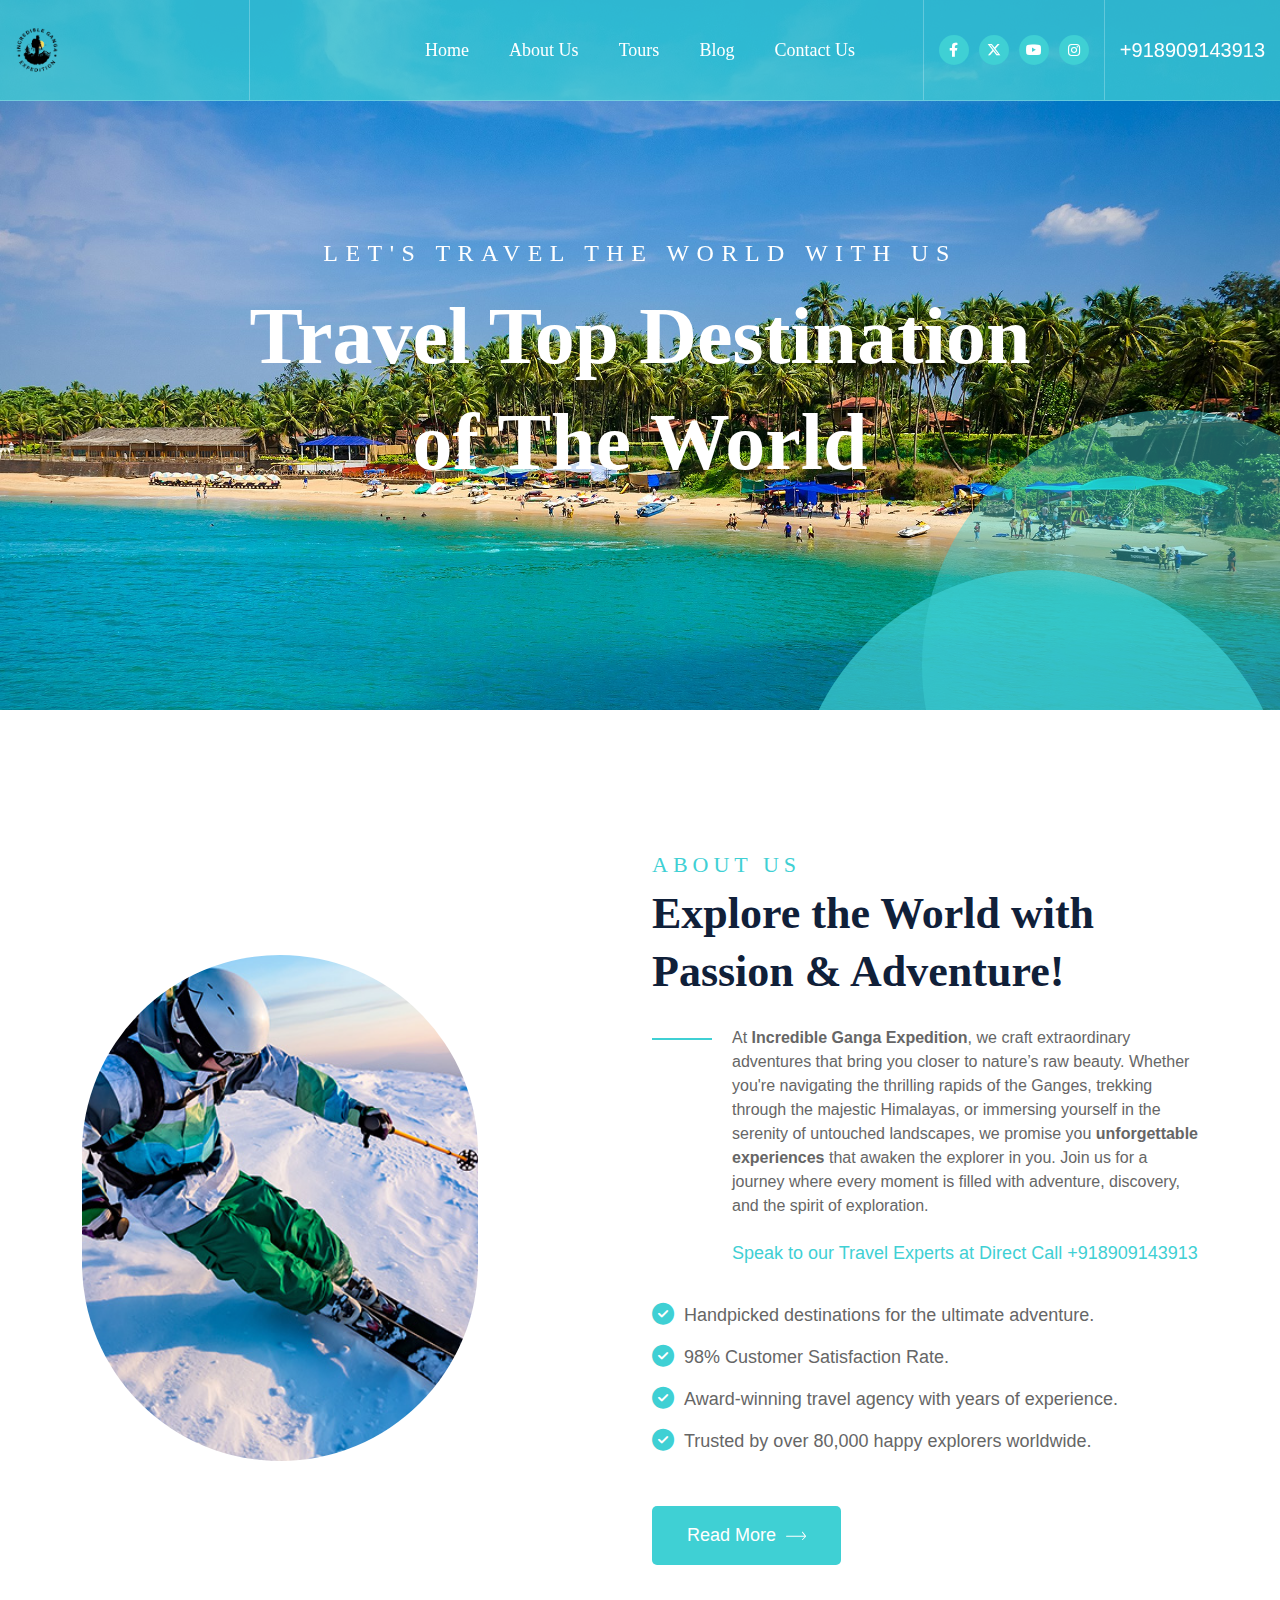
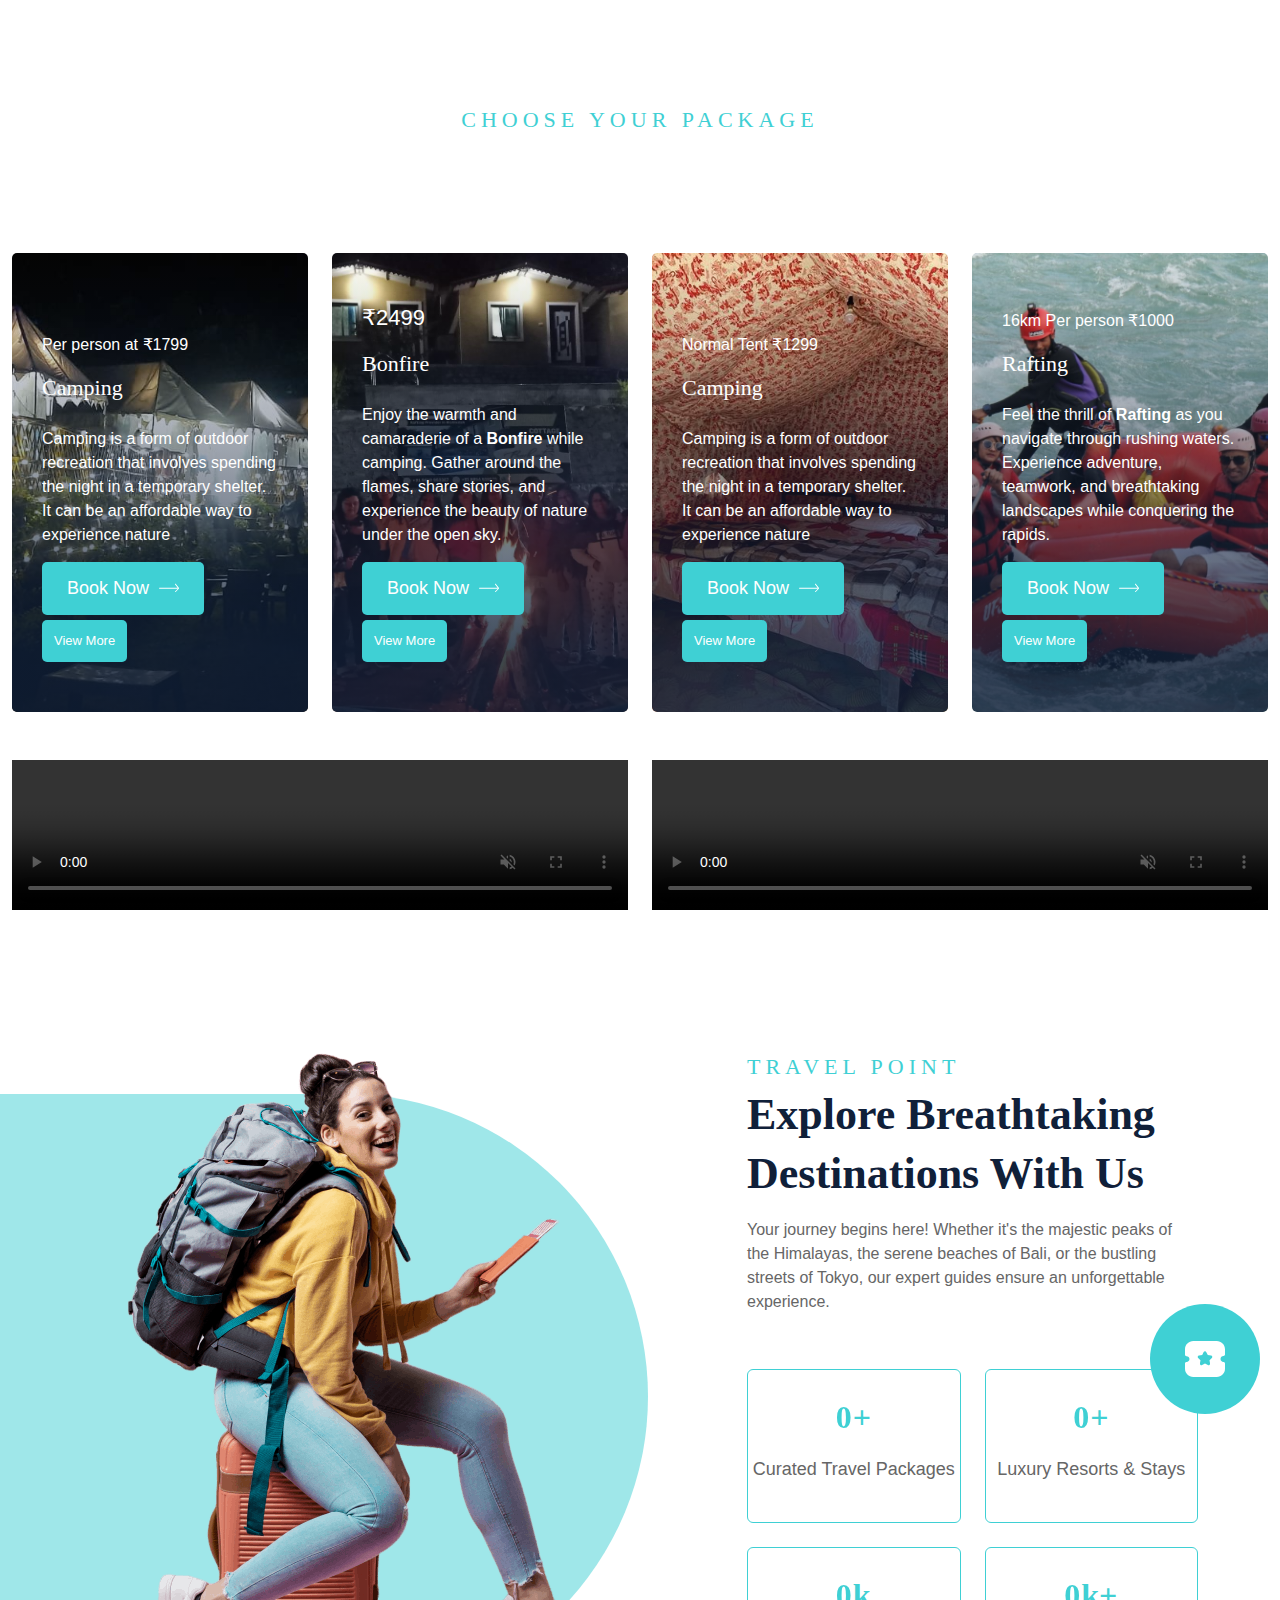
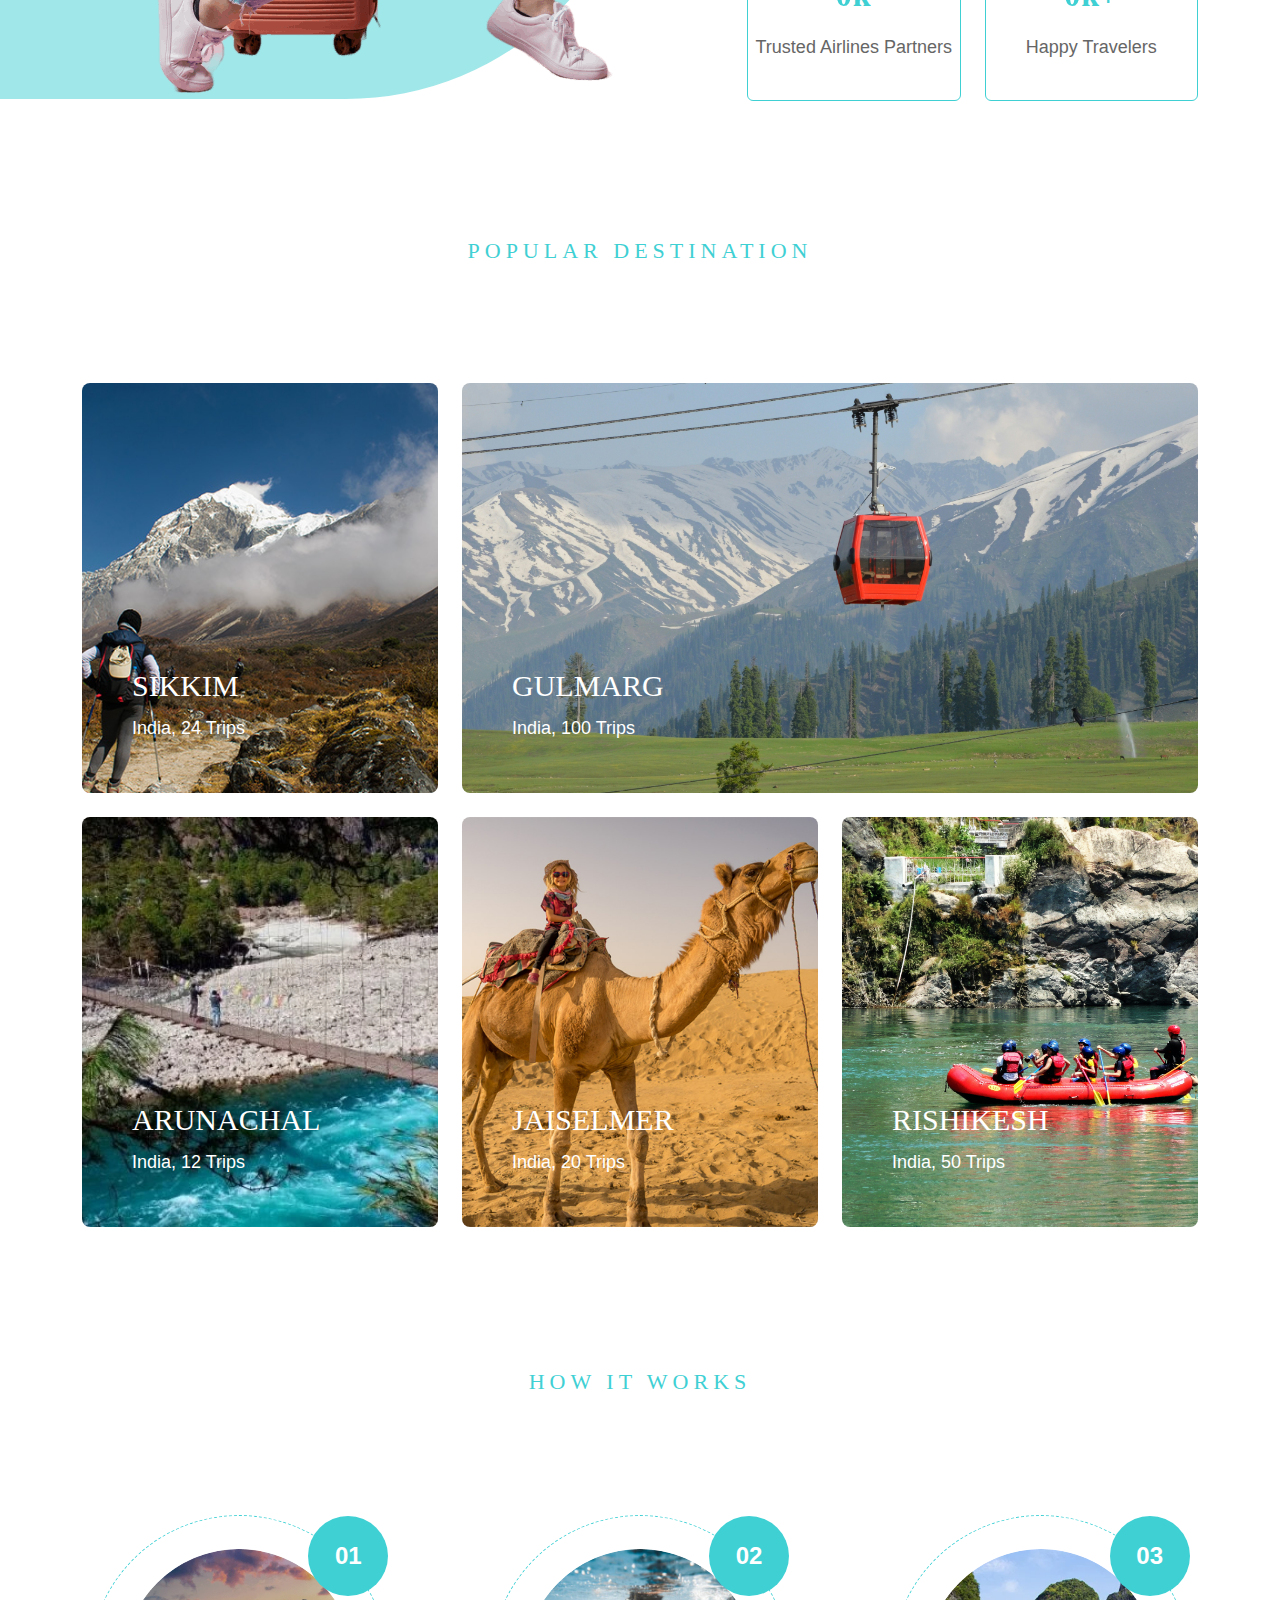
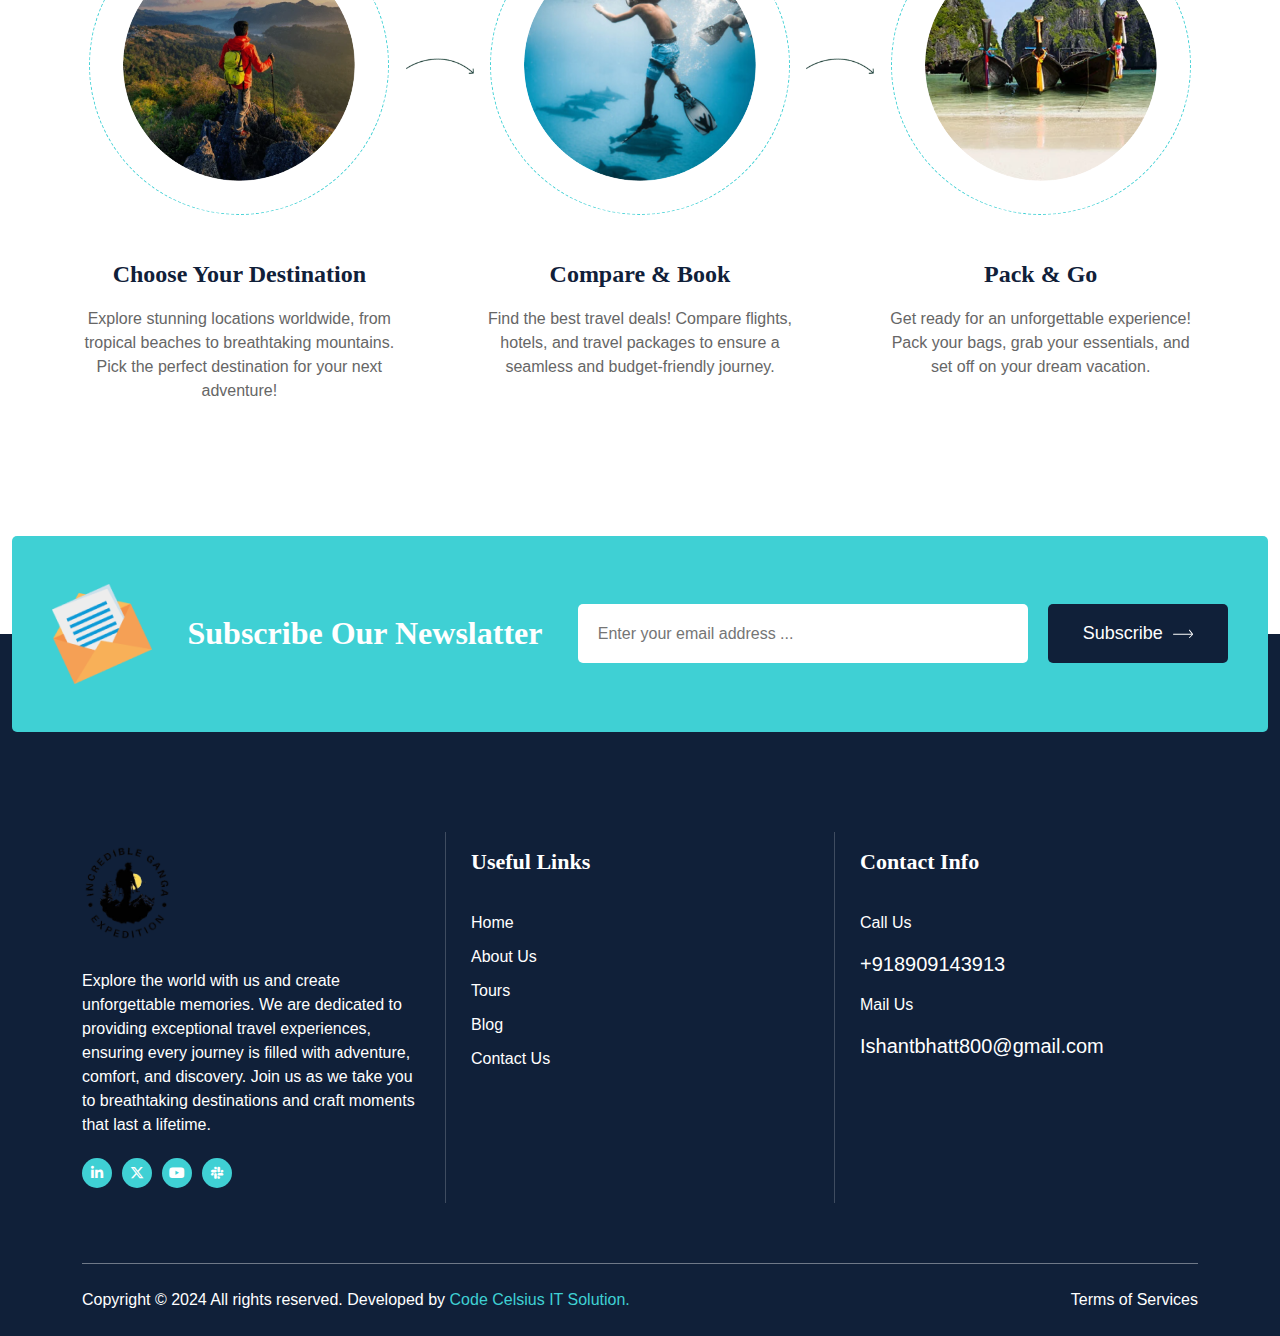
==== commit 3153268a: "done" ====
--- a/index.html
+++ b/index.html
@@ -50,17 +50,17 @@
           <div class="cs_header_toolbox">
             <div>
               <div class="cs_social_btn cs_style_1 d-flex">
-                <a href="https://www.linkedin.com/" target="_blank" class="cs_center"><i
-                    class="fa-brands fa-linkedin-in"></i>
+                <a href="" target="_blank" class="cs_center">
+                  <i class="fa-brands fa-facebook-f"></i>
                 </a>
-                <a href="https://twitter.com/" target="_blank" class="cs_center">
+                <a href="" target="_blank" class="cs_center">
                   <i class="fa-brands fa-x-twitter"></i>
                 </a>
-                <a href="https://www.youtube.com/" target="_blank" class="cs_center"><i
+                <a href="" target="_blank" class="cs_center"><i
                     class="fa-brands fa-youtube"></i>
                 </a>
-                <a href="https://slack.com/" target="_blank" class="cs_center">
-                  <i class="fa-brands fa-slack"></i></a>
+                <a href="" target="_blank" class="cs_center">
+                  <i class="fa-brands fa-instagram"></i></a>
               </div>
             </div>
             <div class="cs_fs_20 cs_medium">+918909143913 </div>
--- a/assets/css/style.css
+++ b/assets/css/style.css
@@ -3241,7 +3241,6 @@
         -ms-flex-align: center;
             align-items: center;
     height: 100%;
-    width: 100%;
     max-width: calc(100% - 510px);
   }
   .cs_site_header.cs_style_1 .cs_main_header_left {
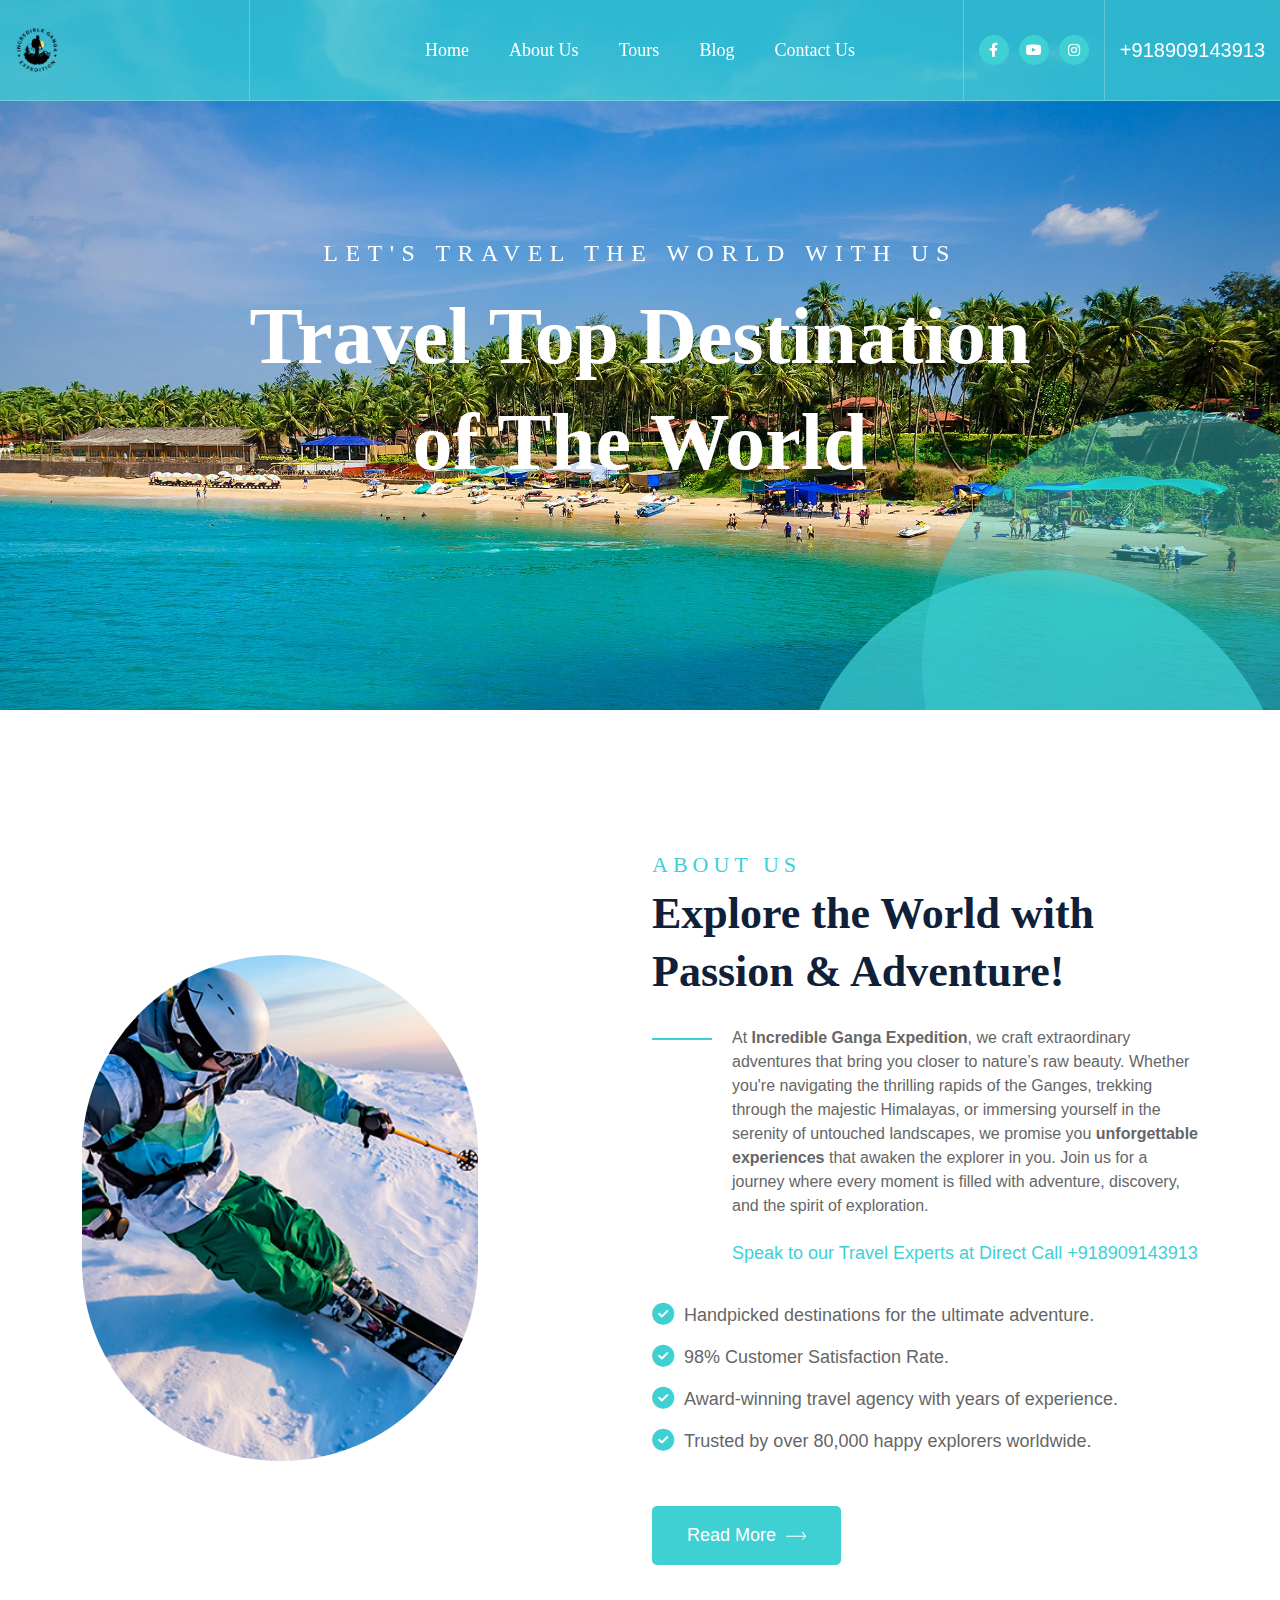
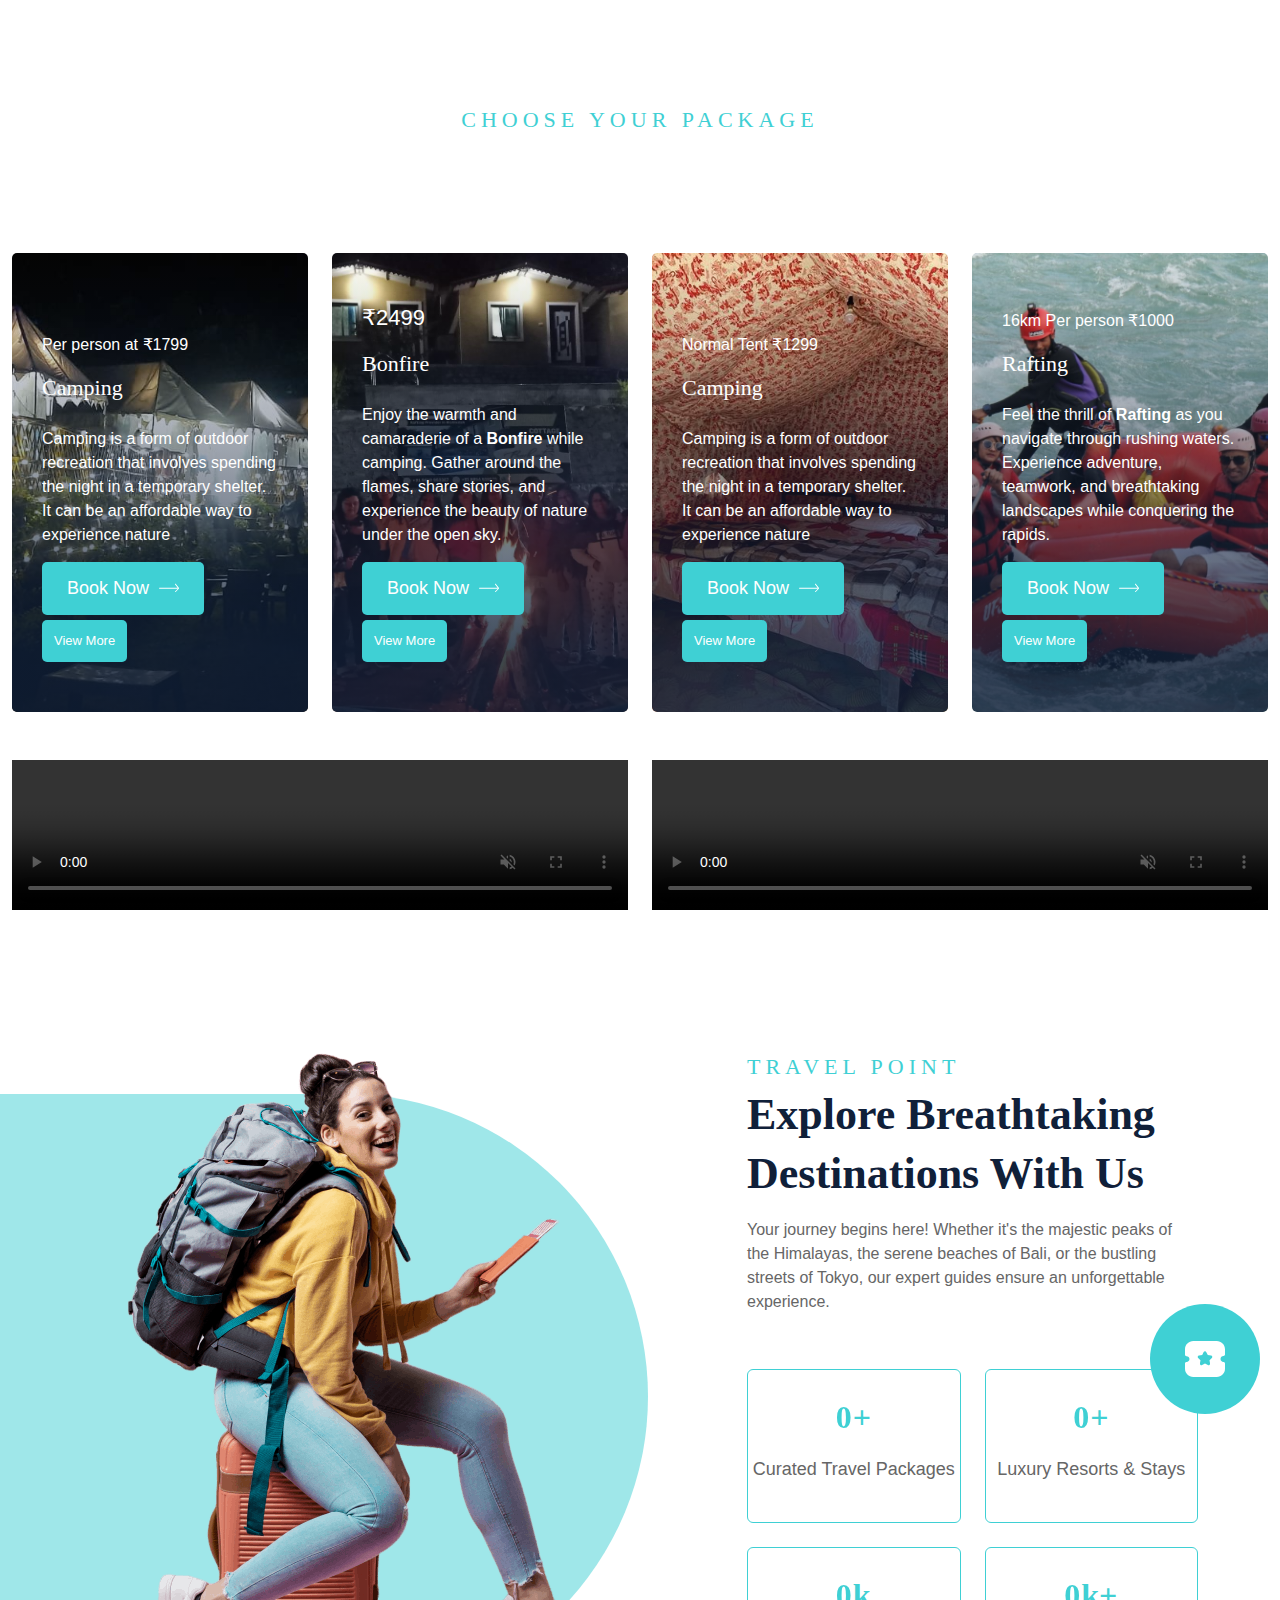
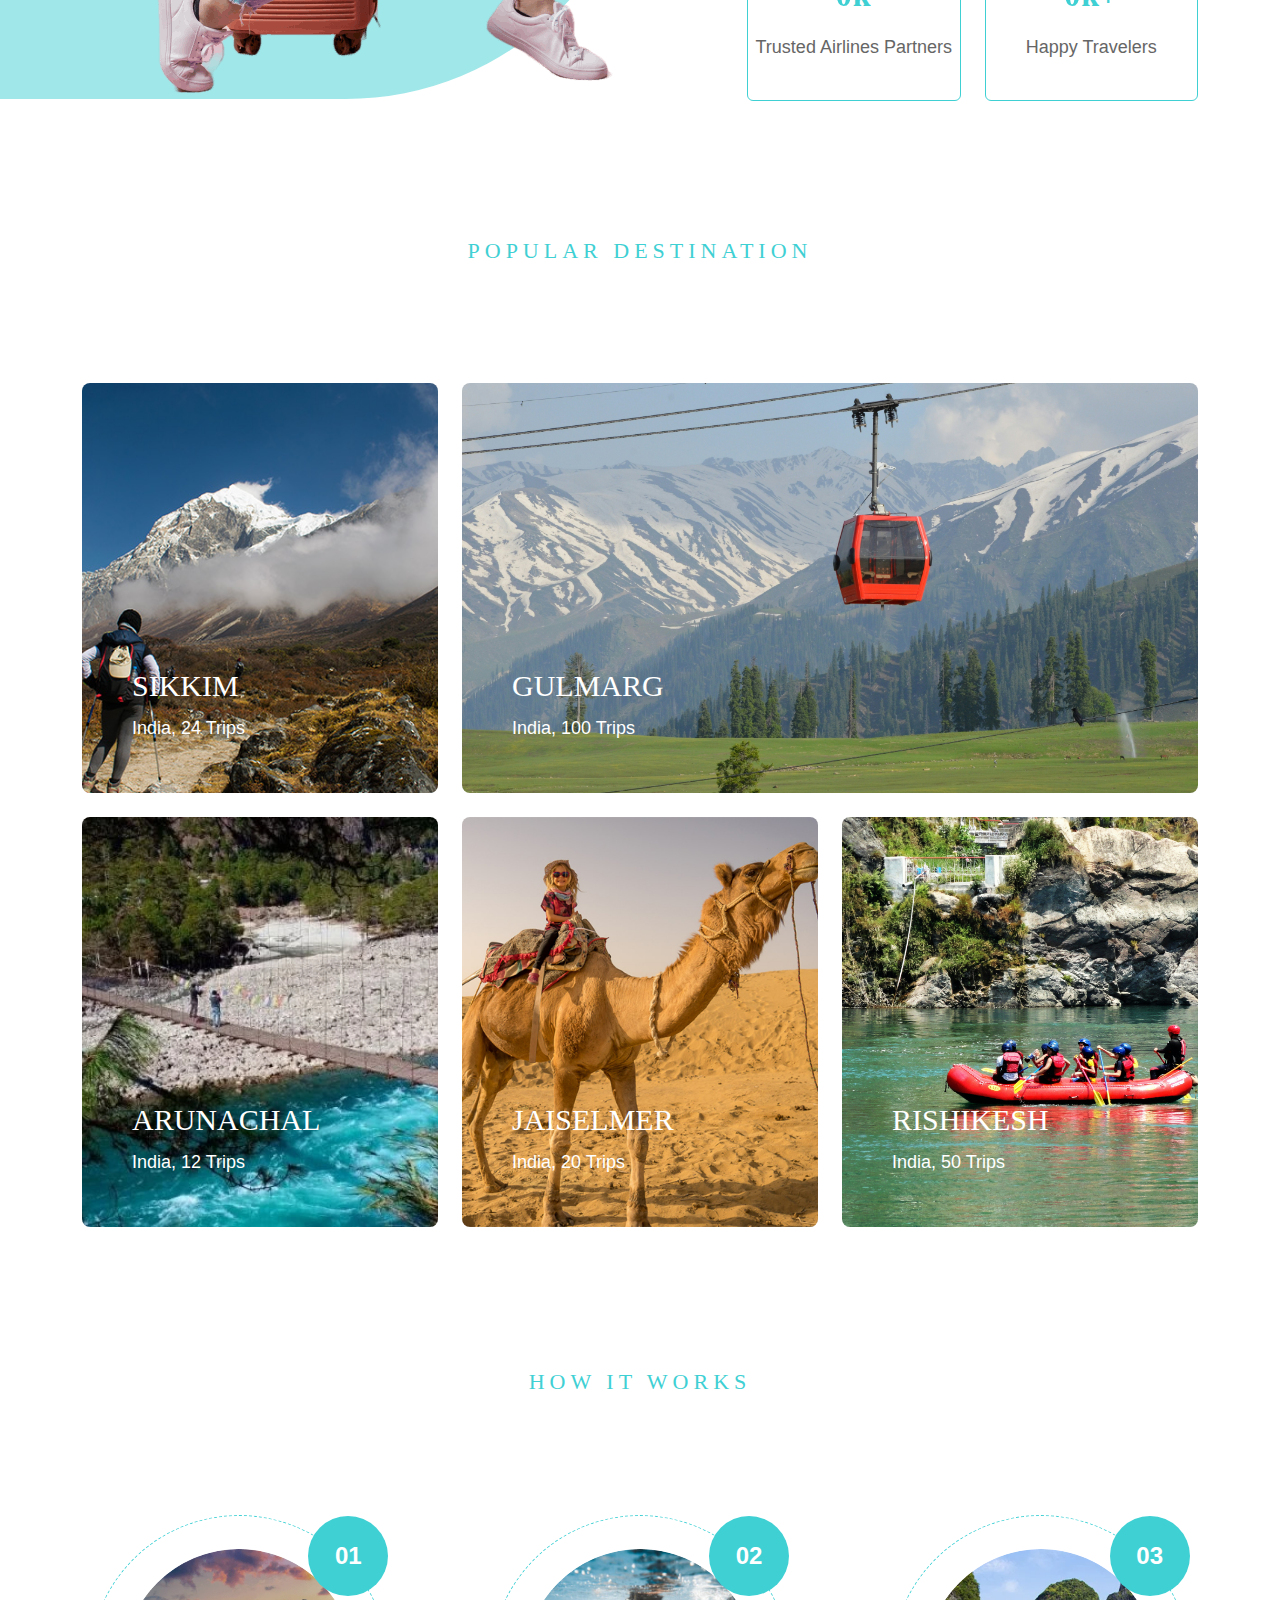
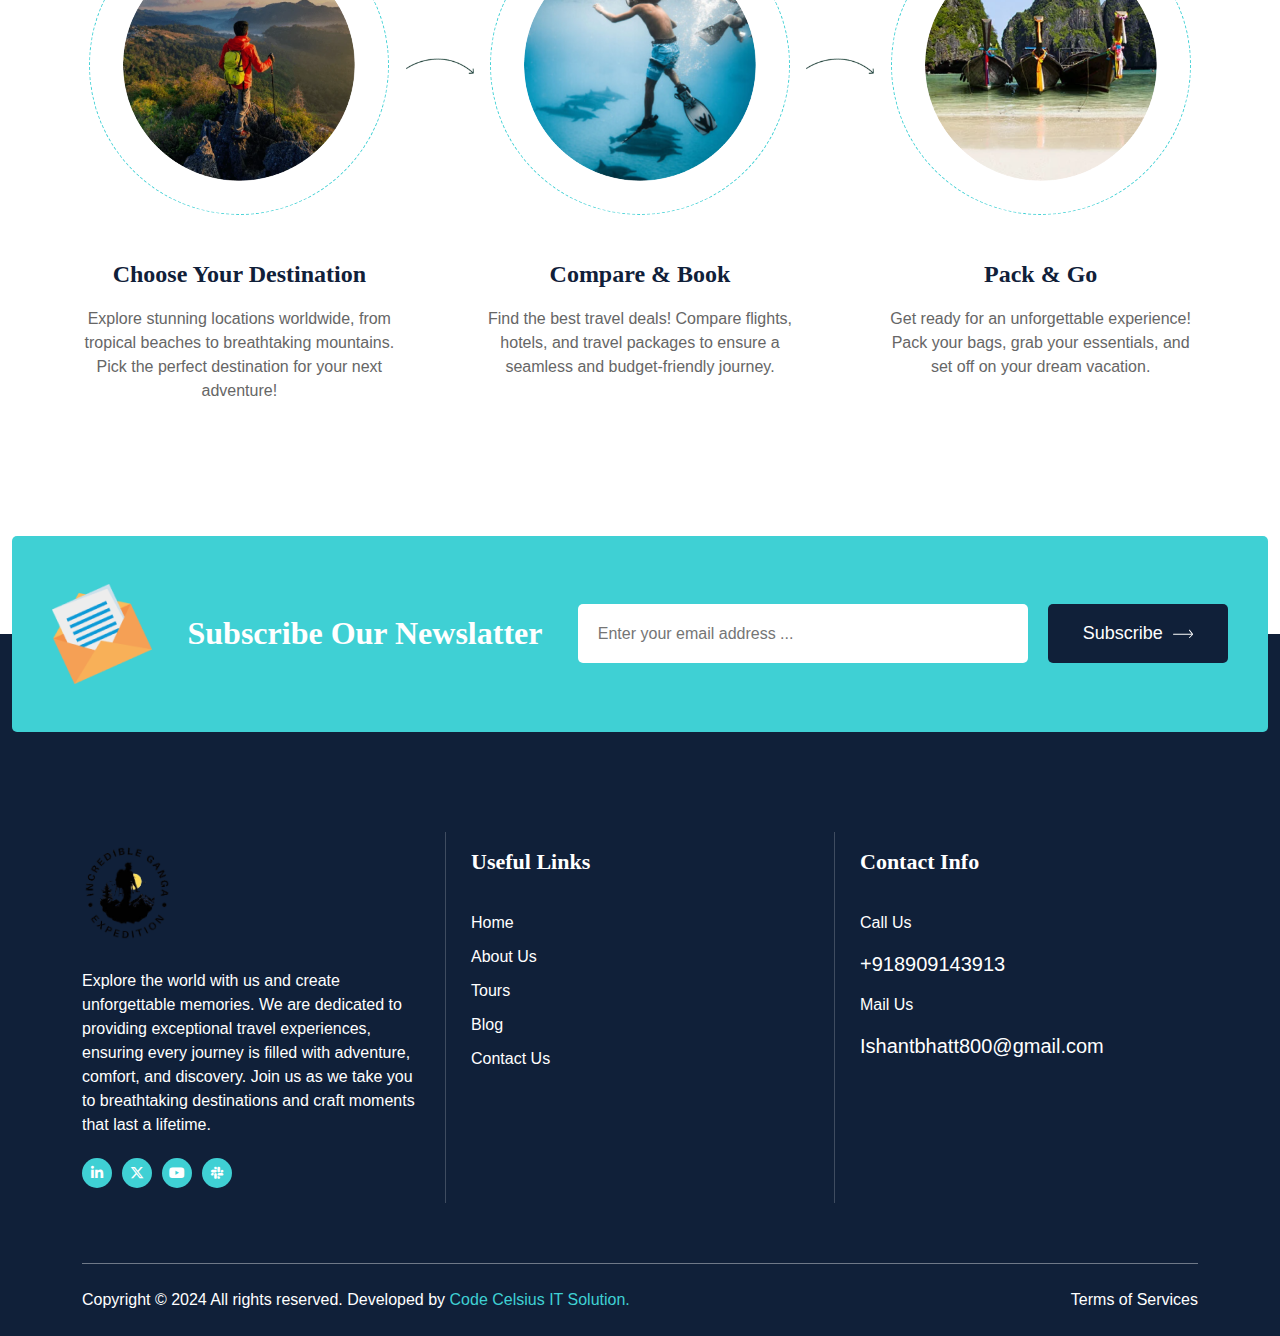
==== commit 071c40f2: "done" ====
--- a/index.html
+++ b/index.html
@@ -50,16 +50,13 @@
           <div class="cs_header_toolbox">
             <div>
               <div class="cs_social_btn cs_style_1 d-flex">
-                <a href="" target="_blank" class="cs_center">
+                <a href="https://www.facebook.com/people/Incredible-Ganga-Expedition/100064155368121/?rdid=E0QiPWzlvAUwzQy5&share_url=https%3A%2F%2Fwww.facebook.com%2Fshare%2F1A5t7wwe2z%2F" target="_blank" class="cs_center">
                   <i class="fa-brands fa-facebook-f"></i>
                 </a>
-                <a href="" target="_blank" class="cs_center">
-                  <i class="fa-brands fa-x-twitter"></i>
-                </a>
-                <a href="" target="_blank" class="cs_center"><i
+                <a href="https://www.youtube.com/@ishantbhatt9331" target="_blank" class="cs_center"><i
                     class="fa-brands fa-youtube"></i>
                 </a>
-                <a href="" target="_blank" class="cs_center">
+                <a href="https://www.instagram.com/thegangaholiday?utm_source=ig_contact_invite" target="_blank" class="cs_center">
                   <i class="fa-brands fa-instagram"></i></a>
               </div>
             </div>
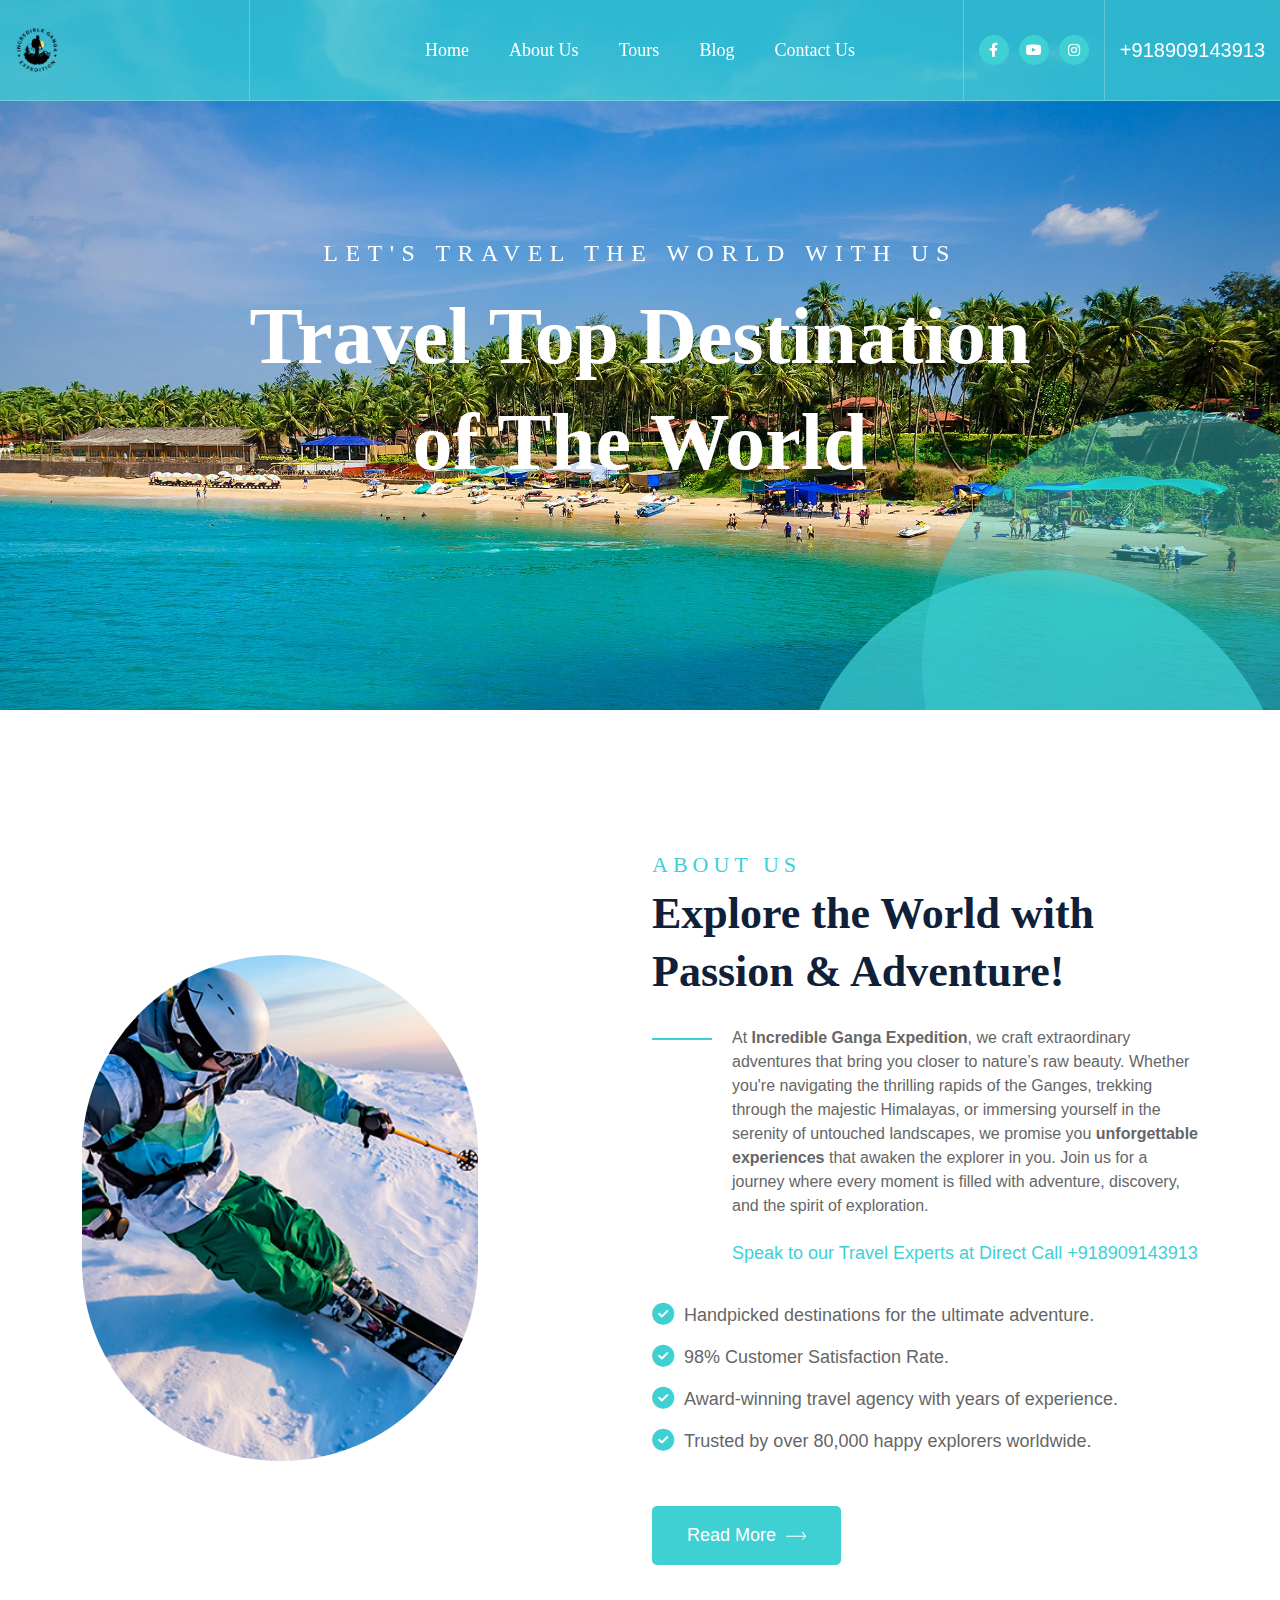
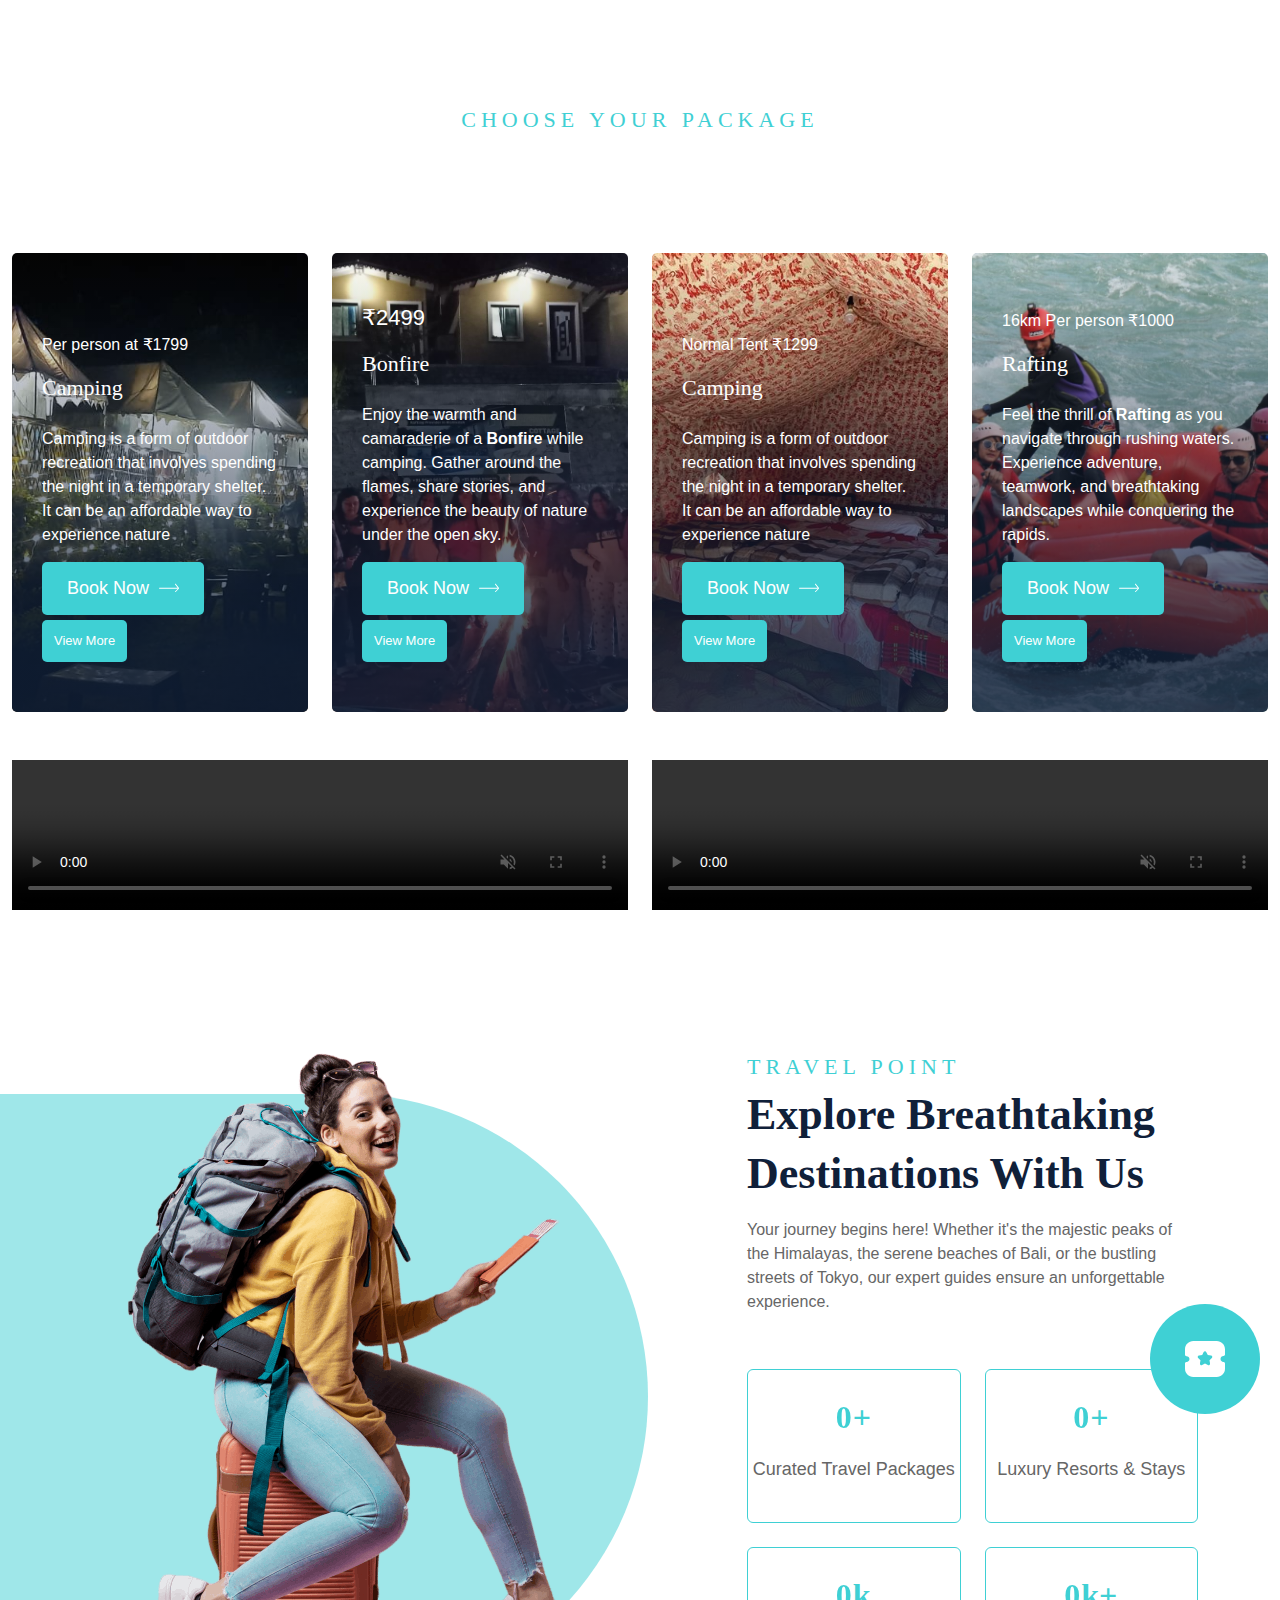
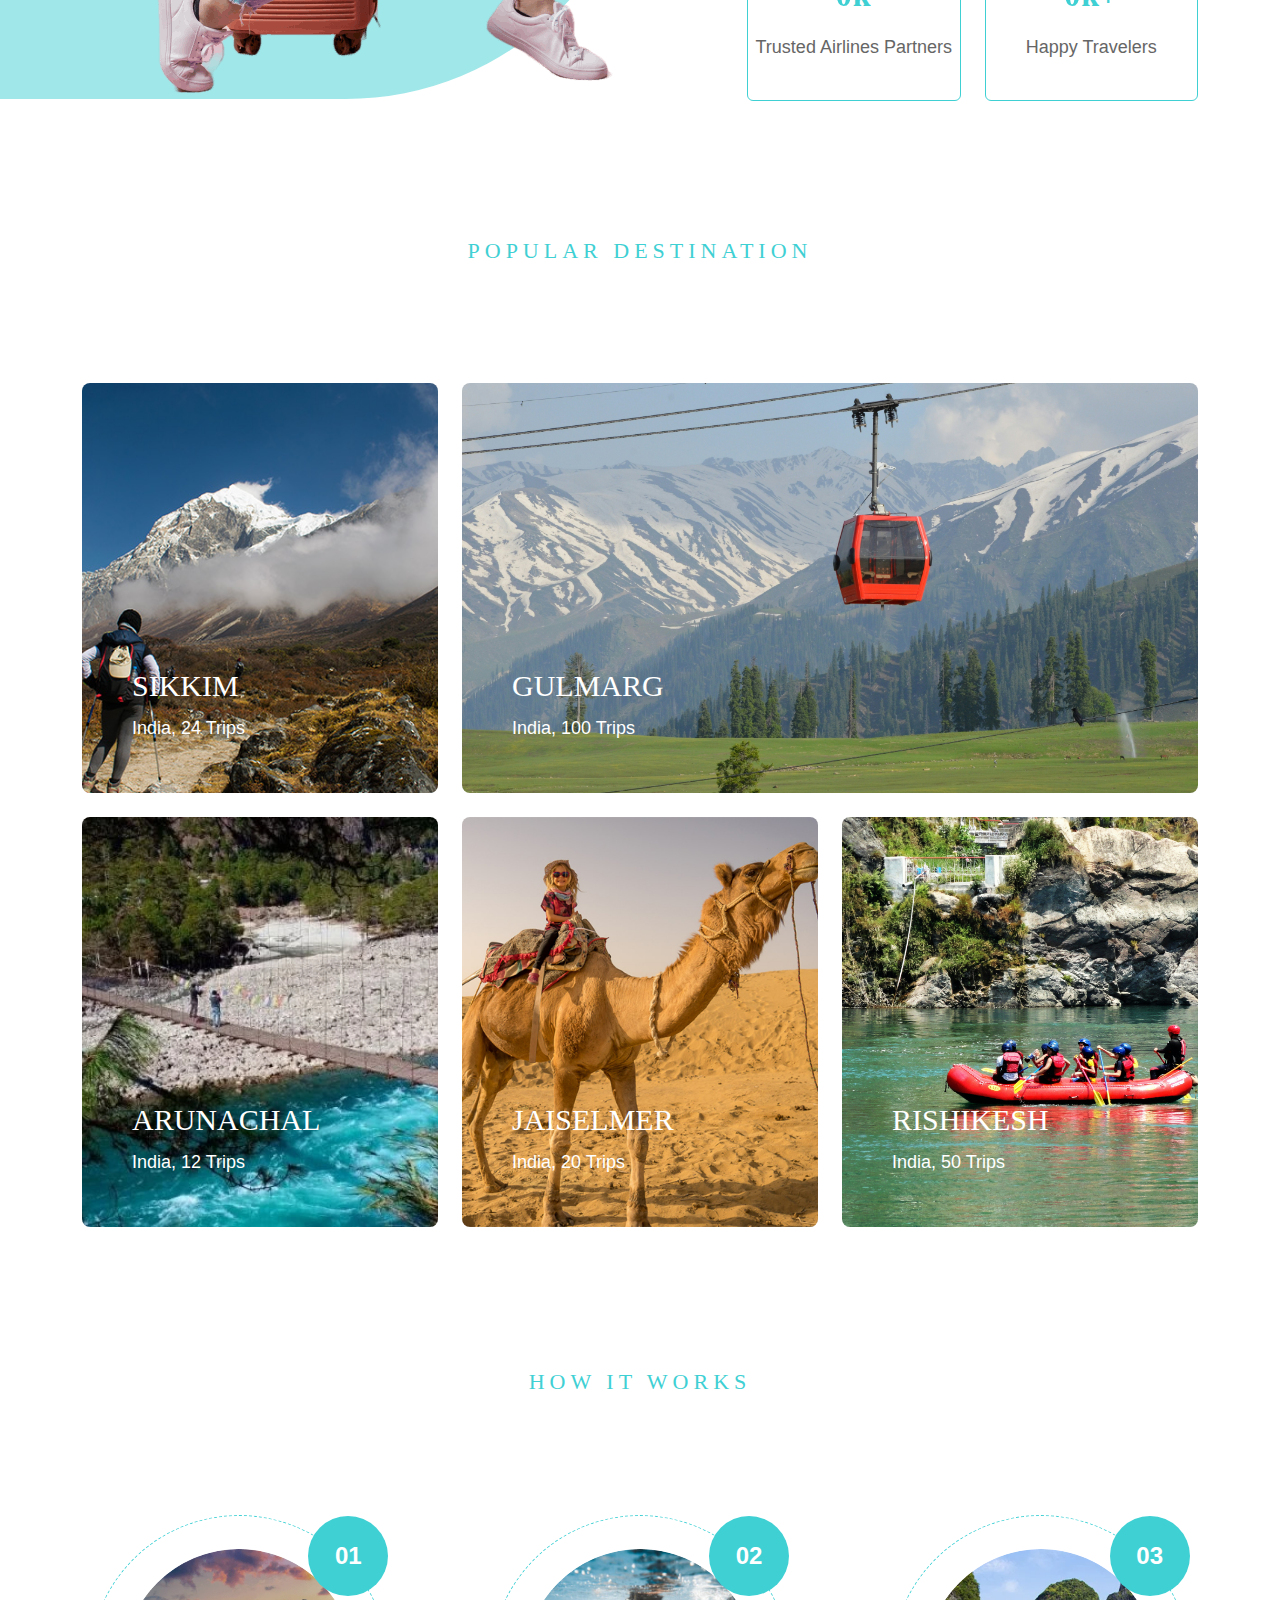
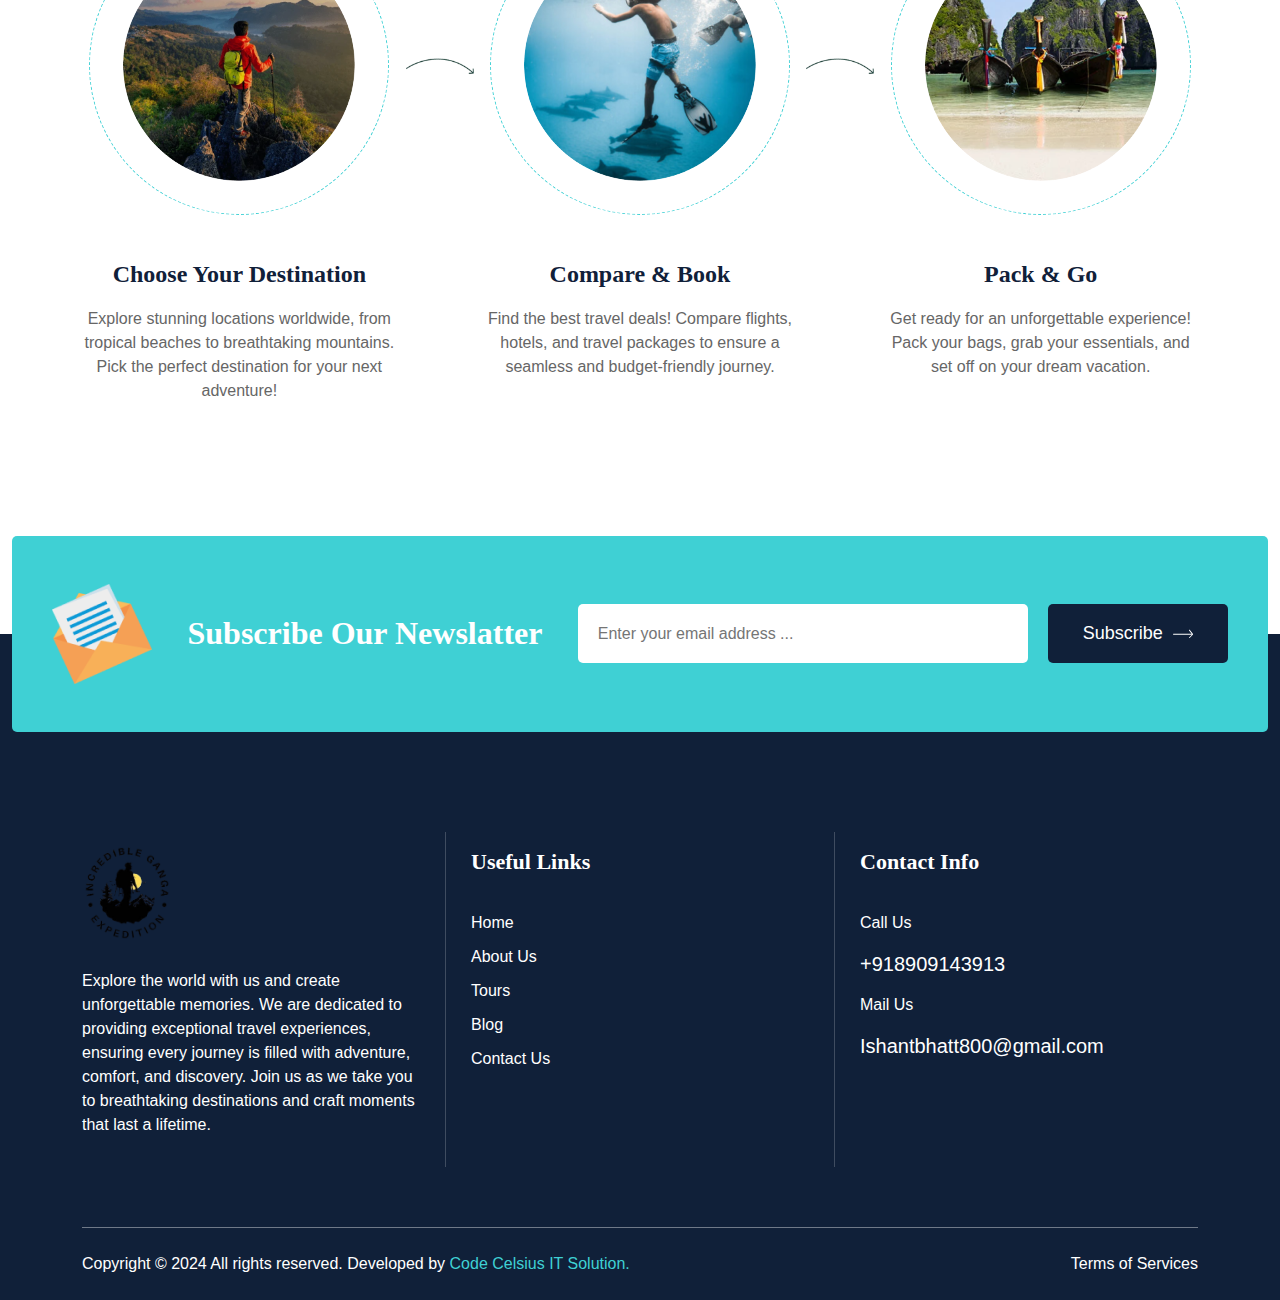
==== commit 8b2ea475: "done" ====
--- a/index.html
+++ b/index.html
@@ -661,23 +661,7 @@
               <p>Explore the world with us and create unforgettable memories. We are dedicated to providing exceptional
                 travel experiences, ensuring every journey is filled with adventure, comfort, and discovery. Join us as
                 we take you to breathtaking destinations and craft moments that last a lifetime.</p>
-              <li>
-
-                <div class="cs_social_btn cs_style_1 d-flex">
-                  <a href="https://www.linkedin.com/" target="_blank" class="cs_center"><i
-                      class="fa-brands fa-linkedin-in"></i>
-                  </a>
-                  <a href="https://twitter.com/" target="_blank" class="cs_center">
-                    <i class="fa-brands fa-x-twitter"></i>
-                  </a>
-                  <a href="https://www.youtube.com/" target="_blank" class="cs_center"><i
-                      class="fa-brands fa-youtube"></i>
-                  </a>
-                  <a href="https://slack.com/" target="_blank" class="cs_center">
-                    <i class="fa-brands fa-slack"></i></a>
-                </div>
-
-              </li>
+        
             </ul>
           </div>
         </div>
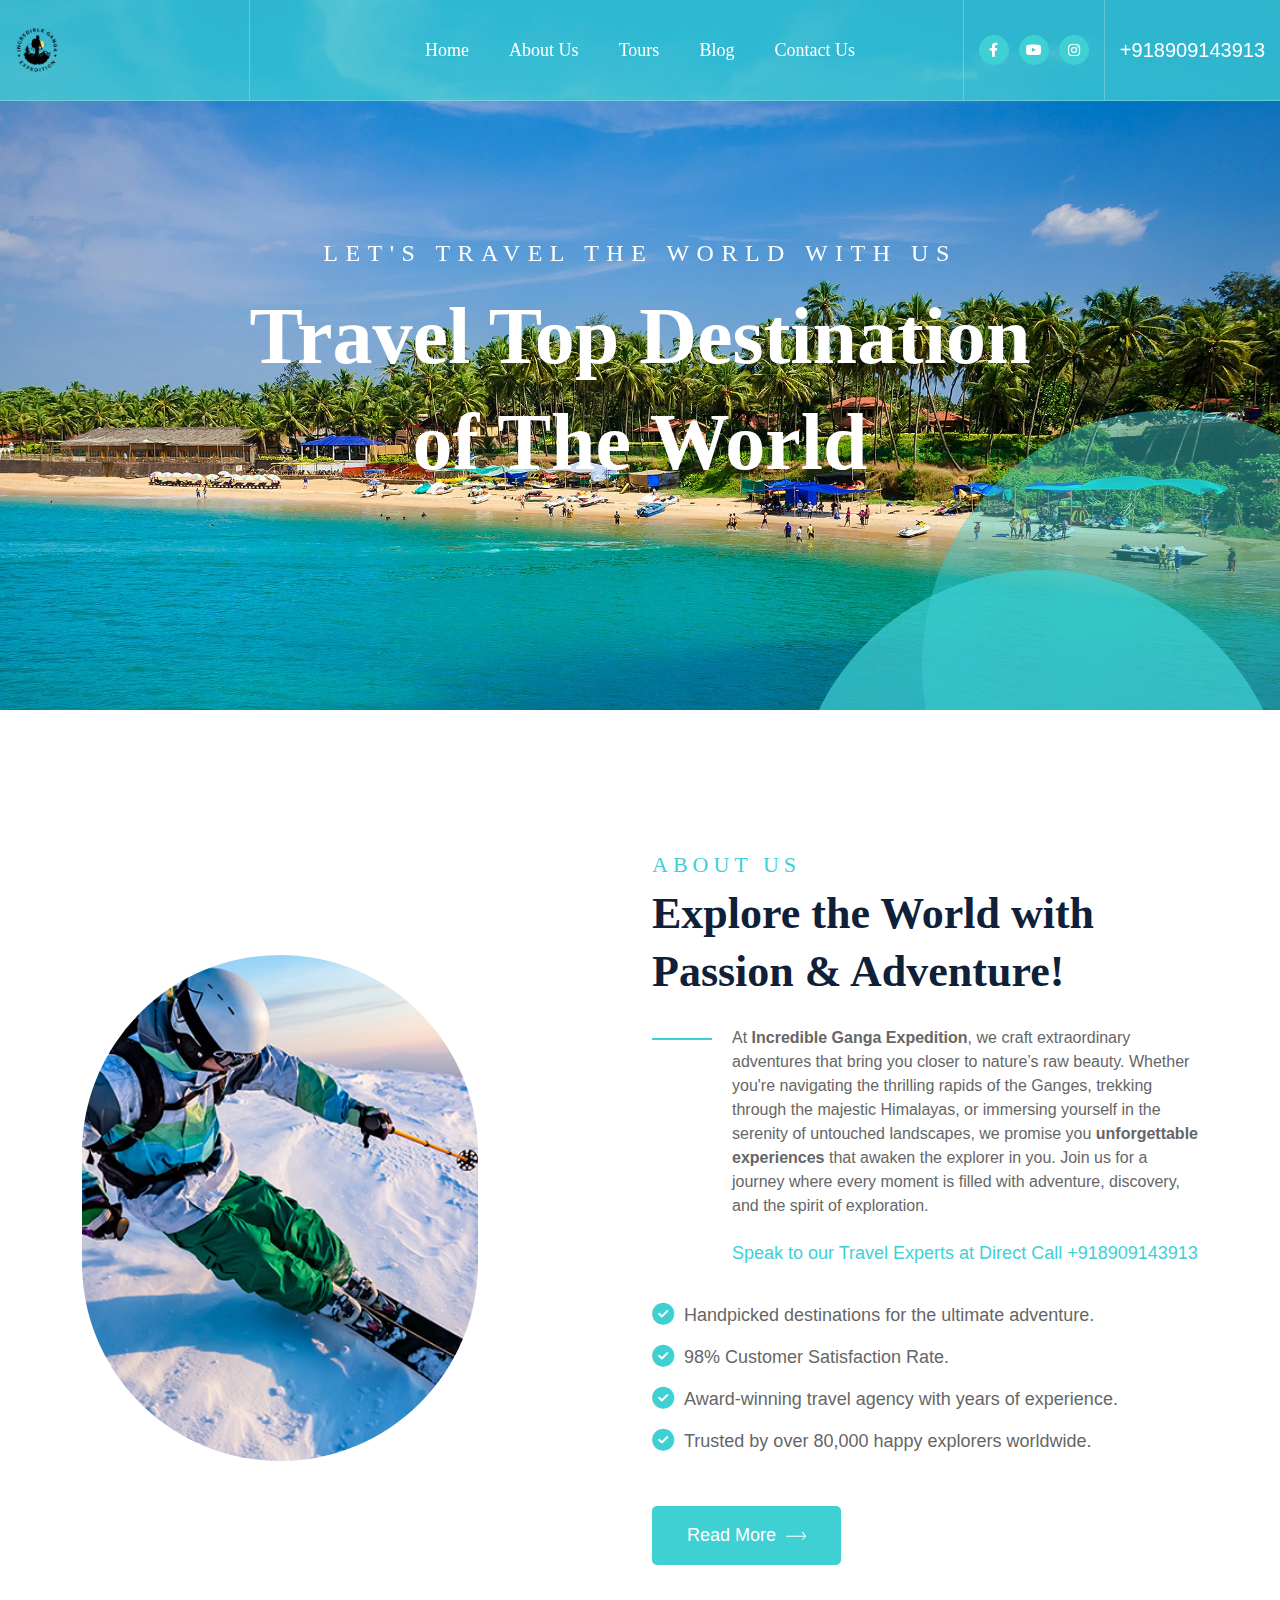
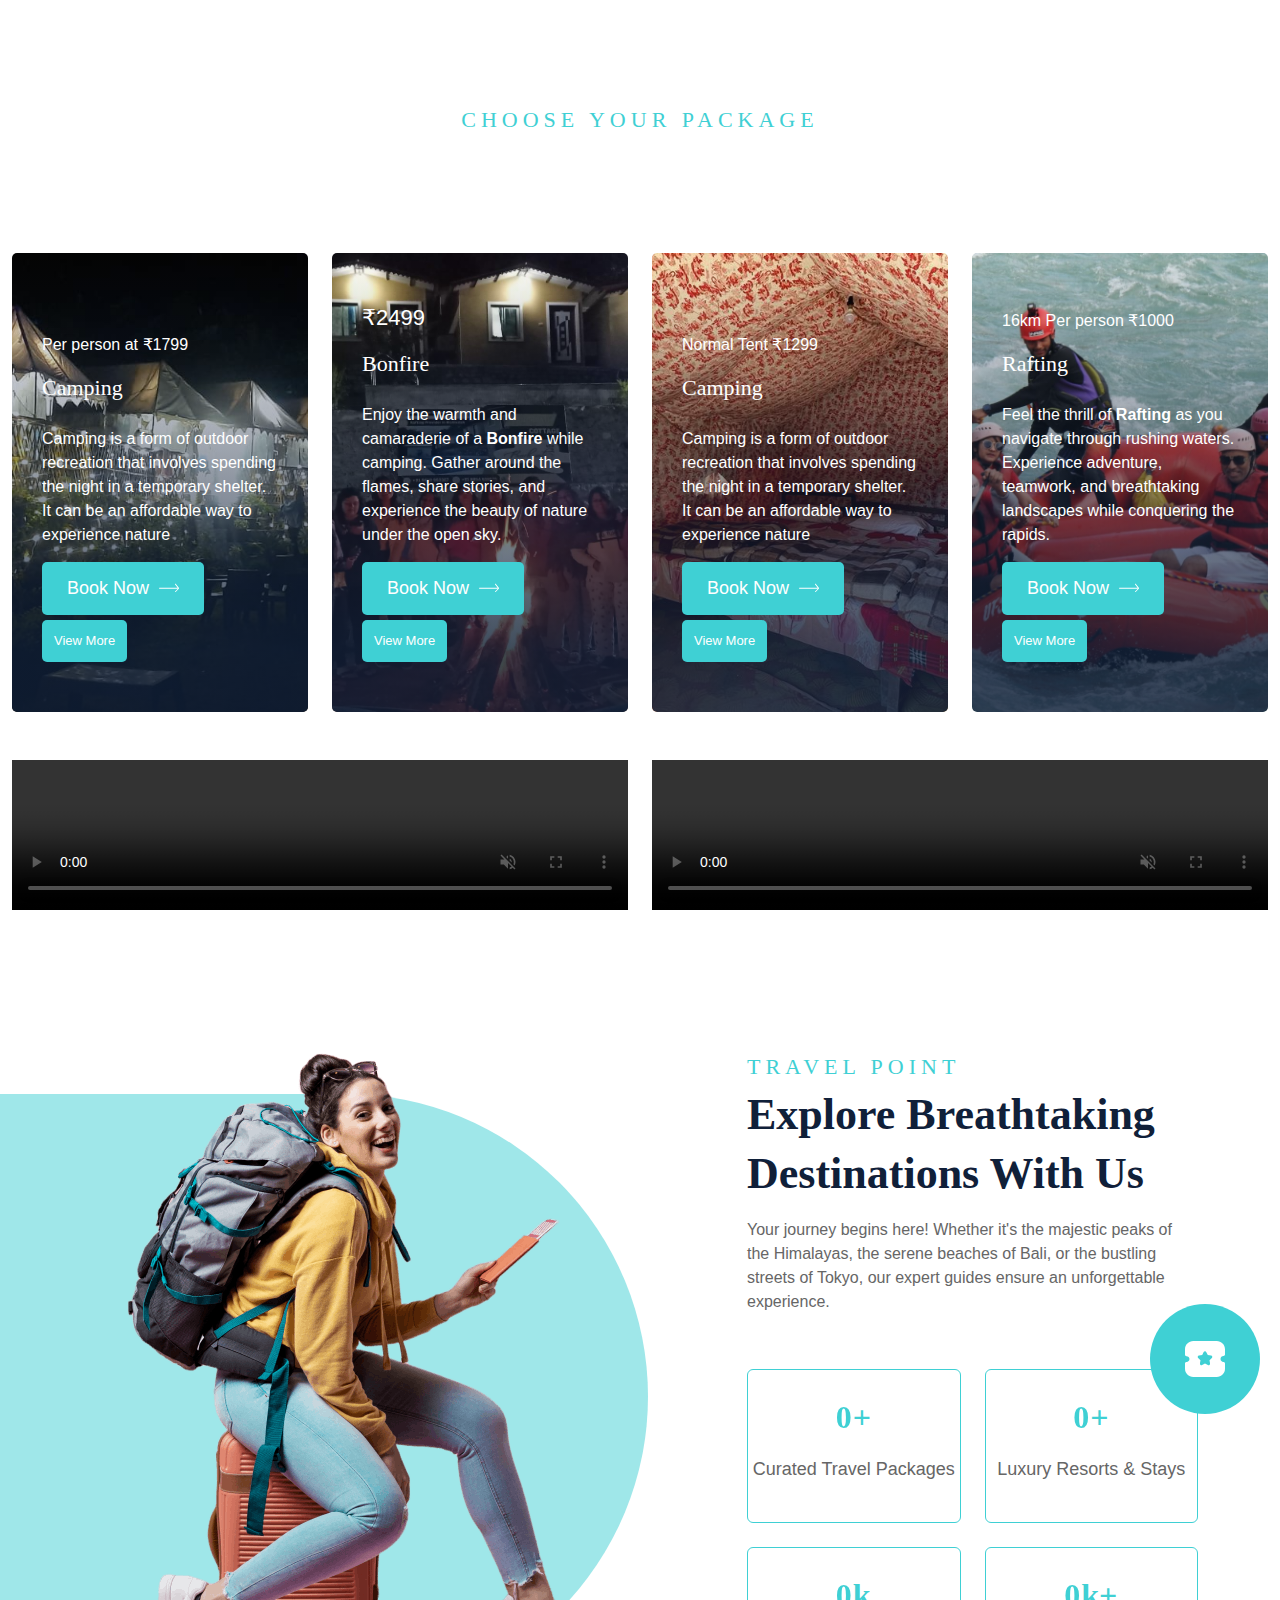
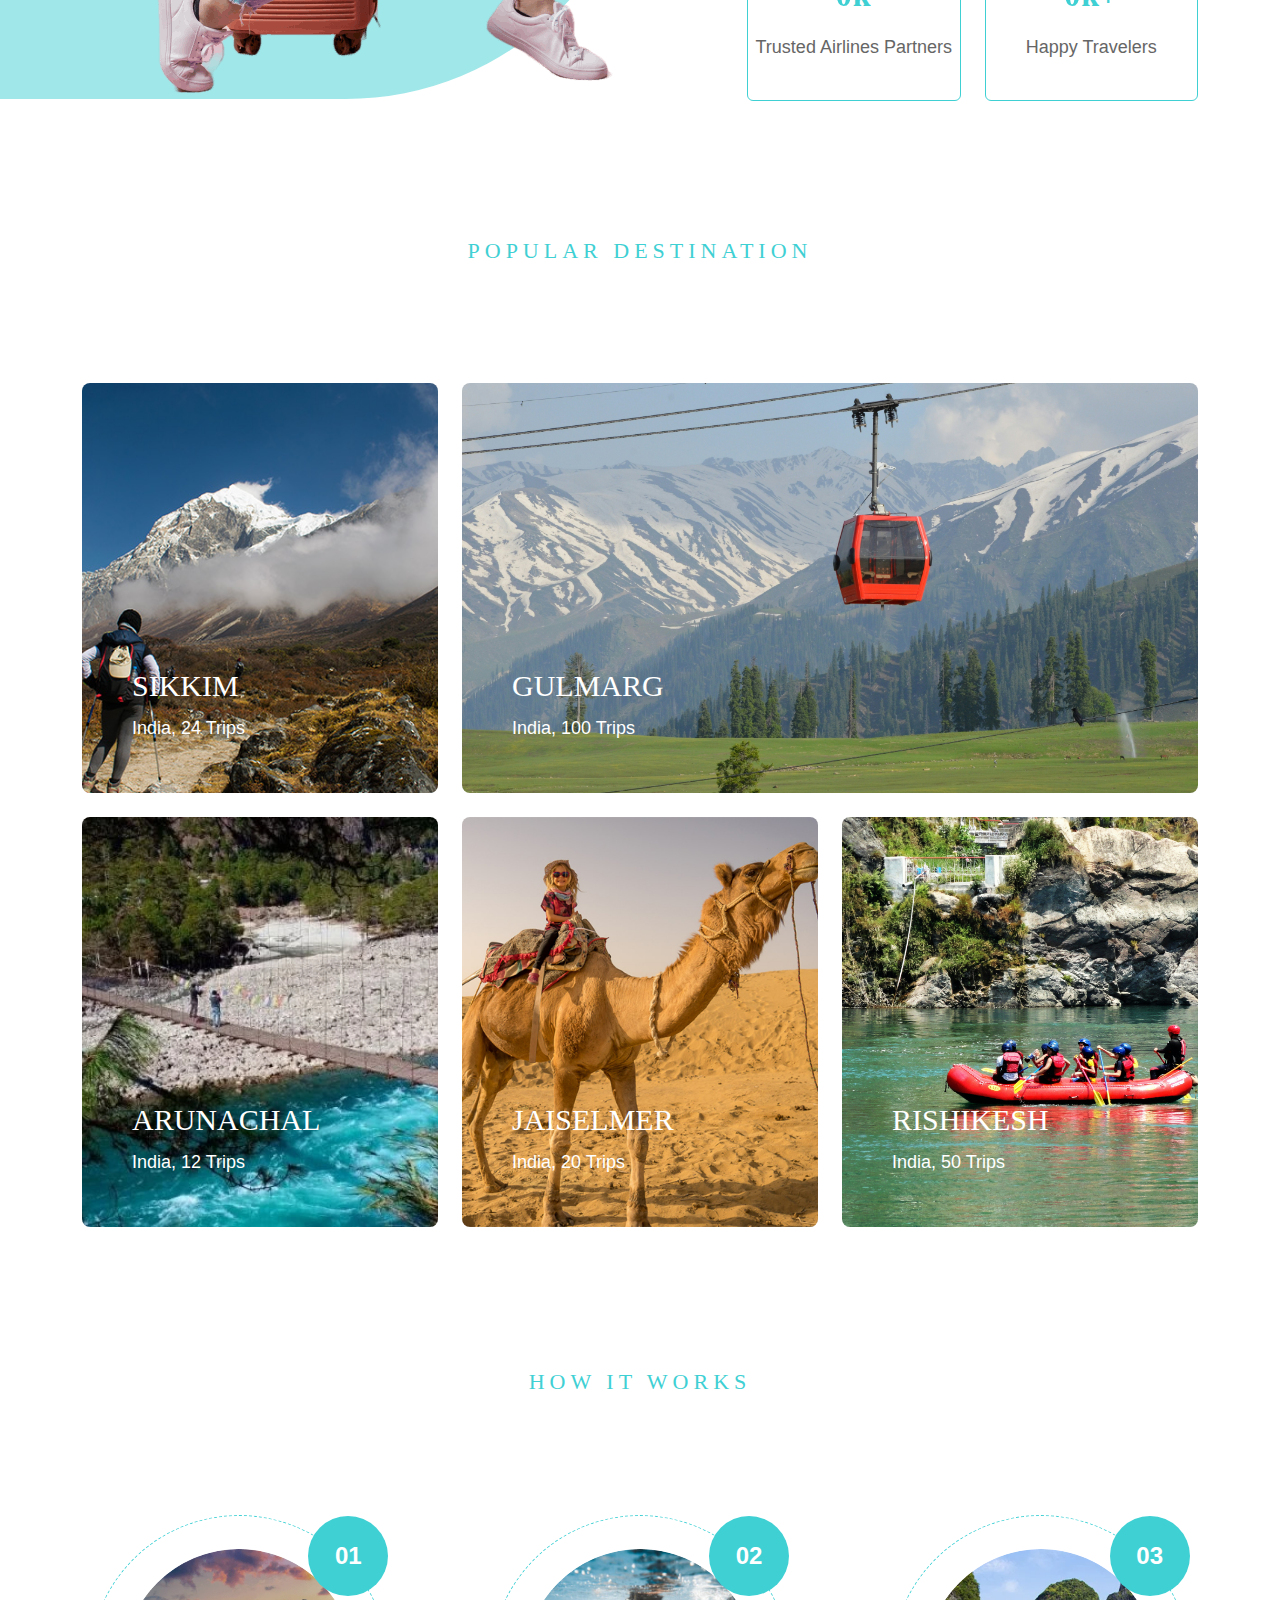
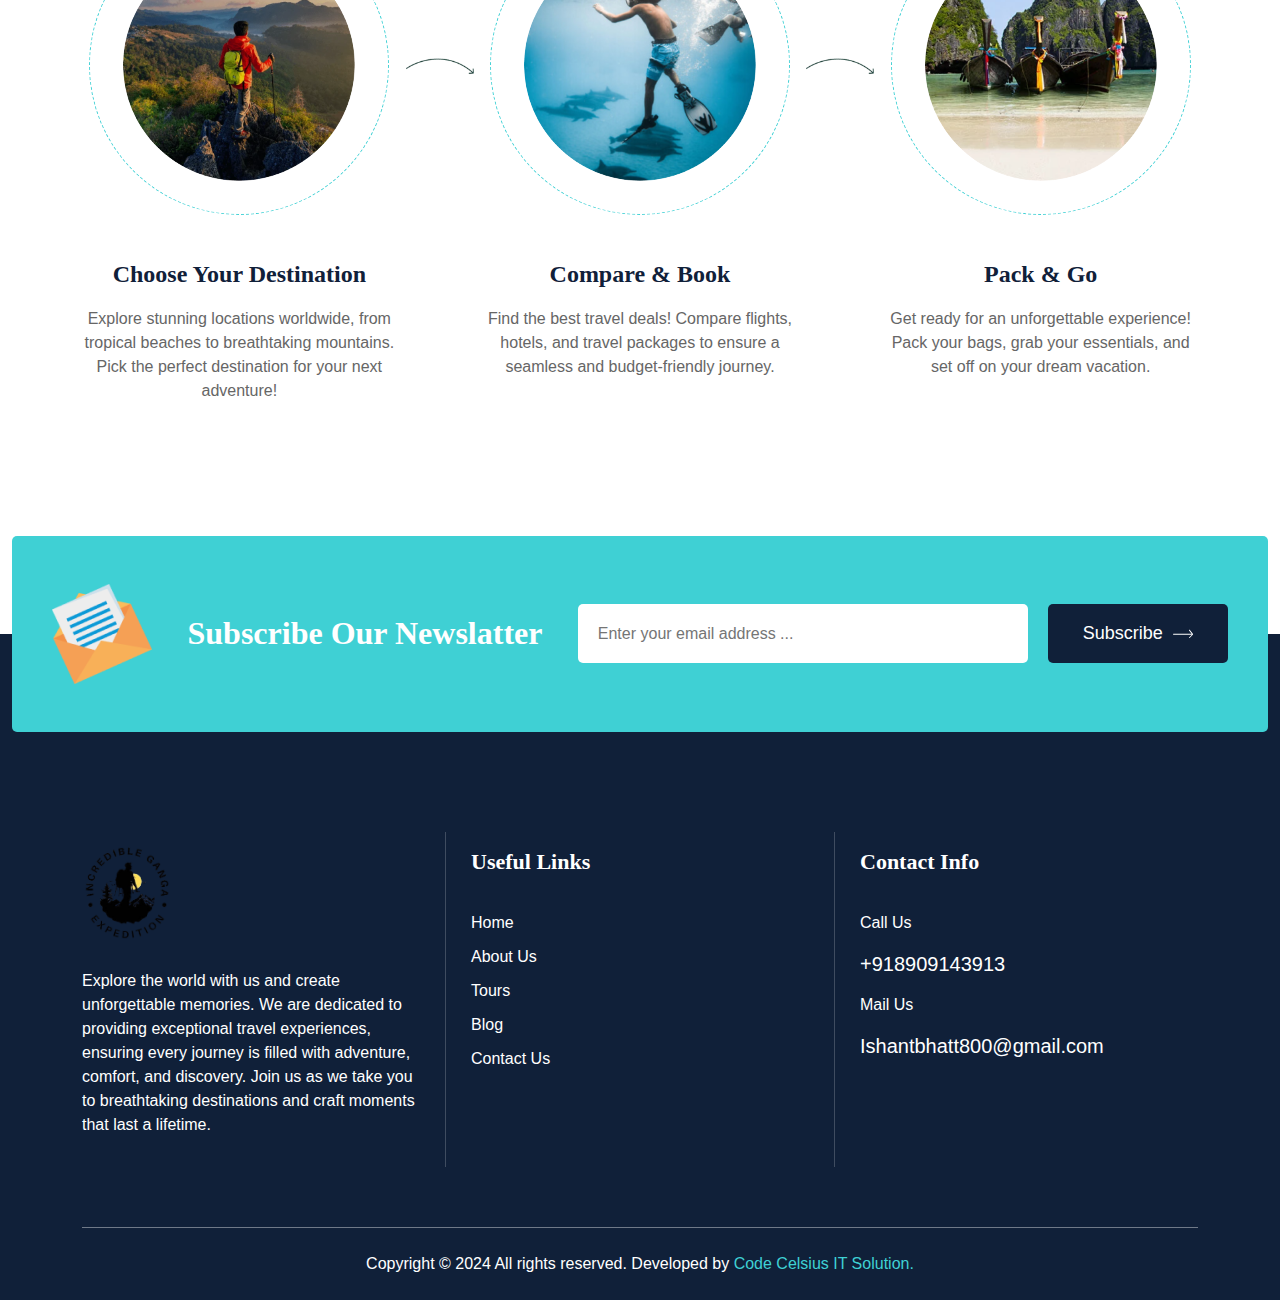
==== commit 54565e8e: "done" ====
--- a/index.html
+++ b/index.html
@@ -696,11 +696,8 @@
     </div>
     <div class="container">
       <div class="cs_footer_bottom">
-        <div class="cs_copyright">Copyright © 2024 All rights reserved. Developed by <a href="https://codecelsius.com/"
+        <div style="margin: auto;" class="cs_copyright">Copyright © 2024 All rights reserved. Developed by <a href="https://codecelsius.com/"
             target="_blank">Code Celsius IT Solution.</a> </div>
-        <ul class="cs_menu_widget_2 cs_mp0">
-          <li><a href="#">Terms of Services</a></li>
-        </ul>
       </div>
     </div>
   </footer>
